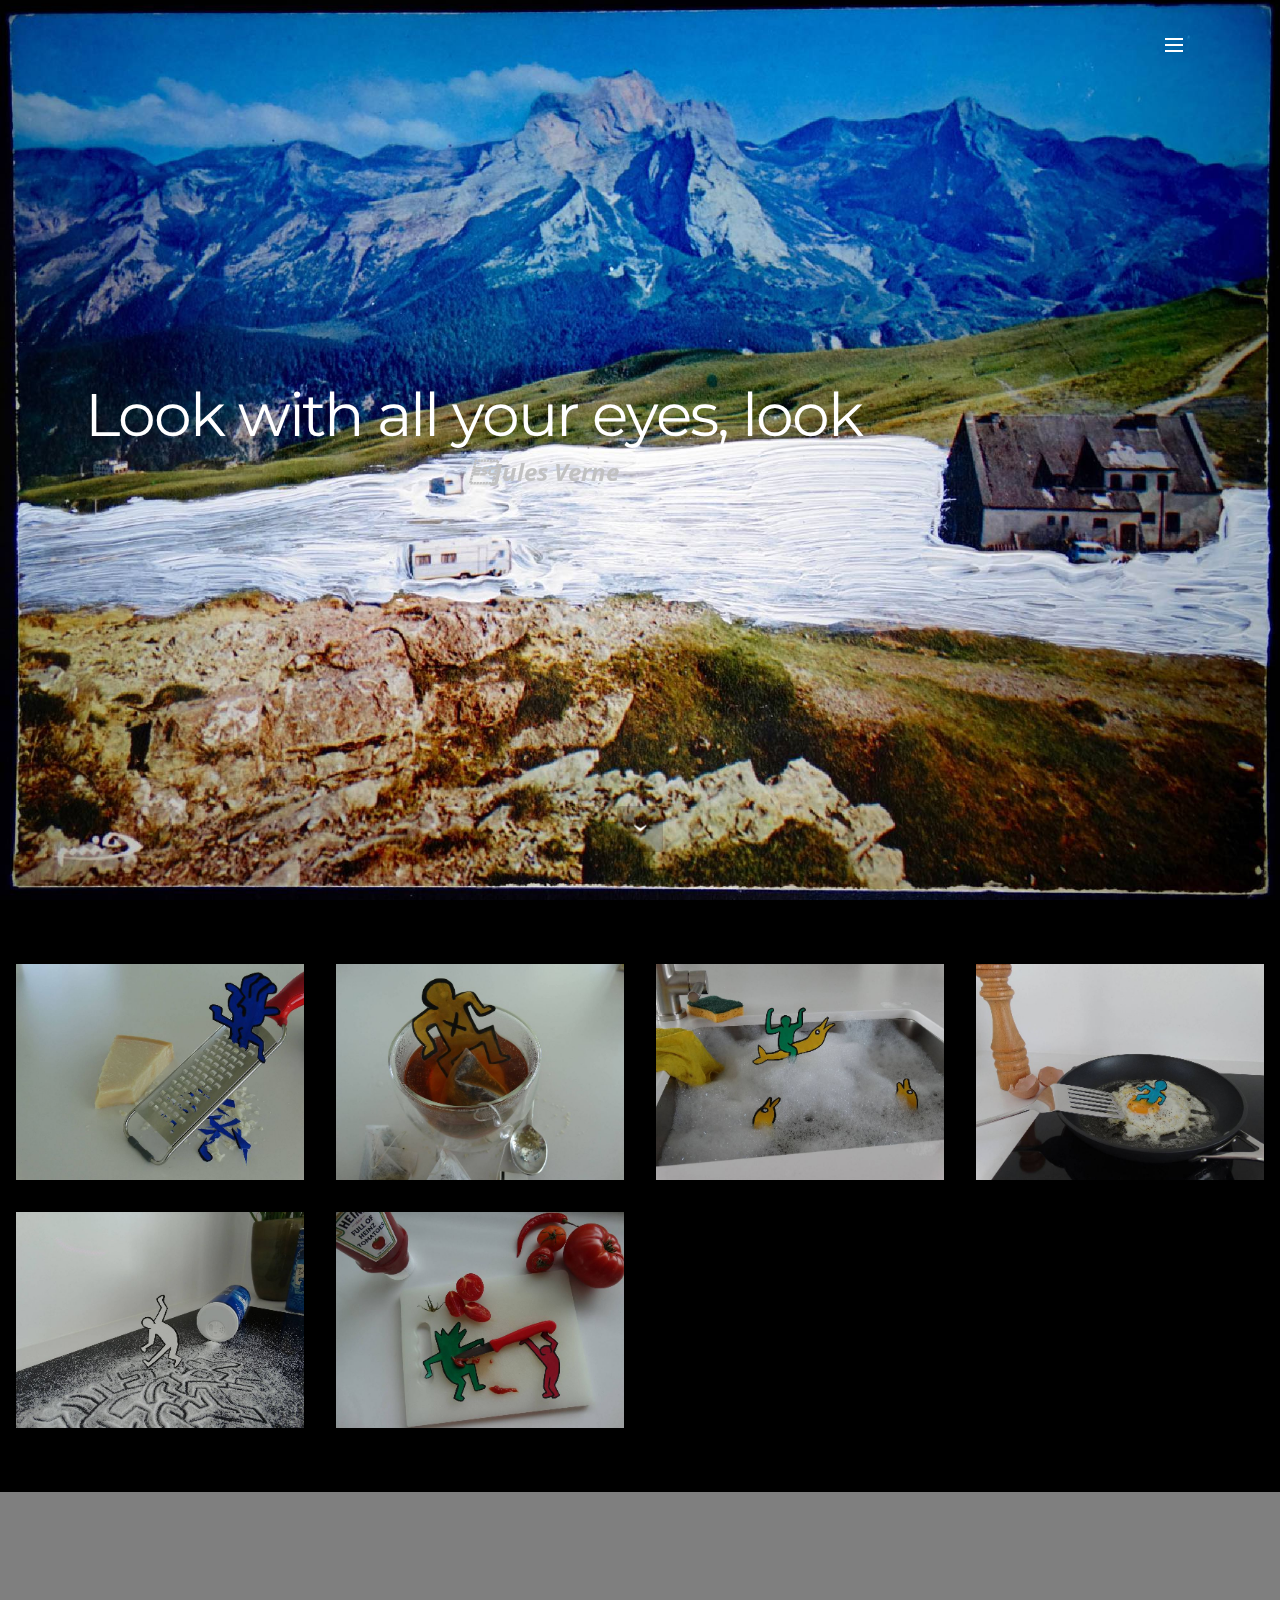
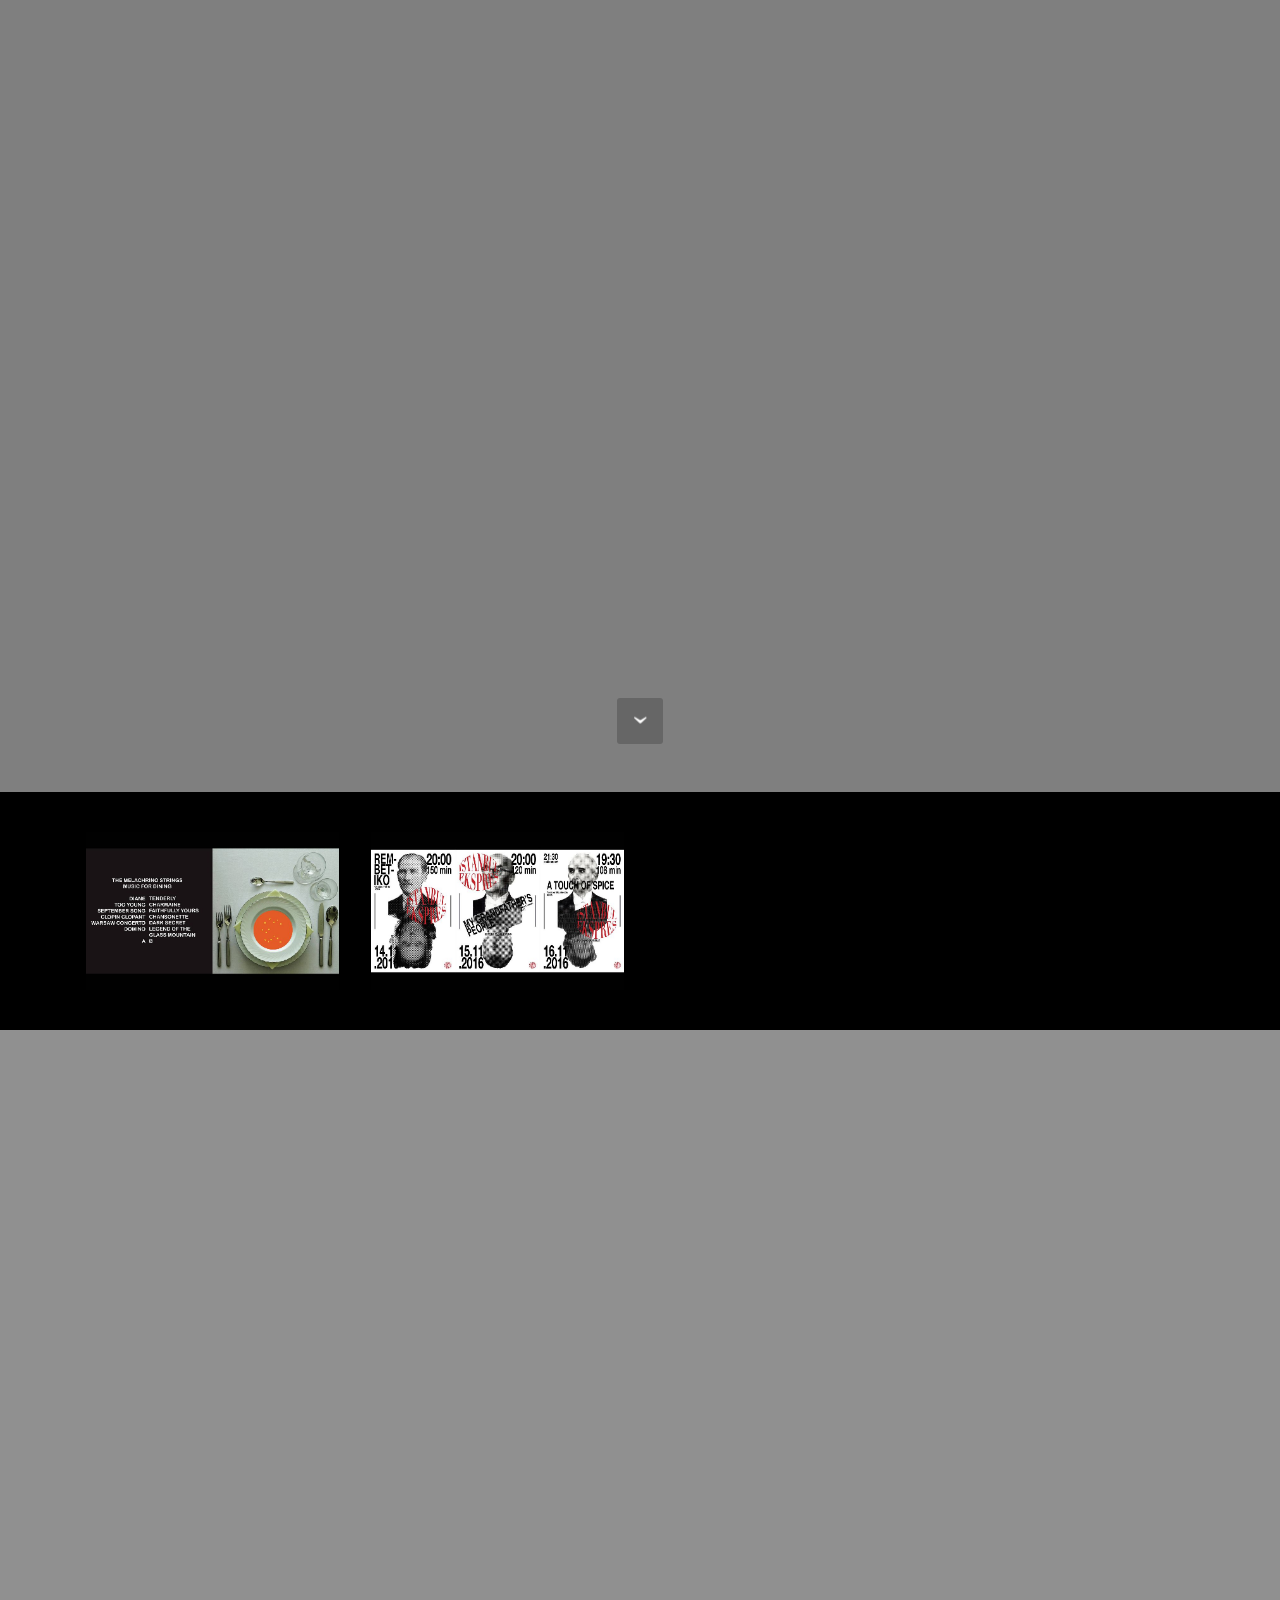
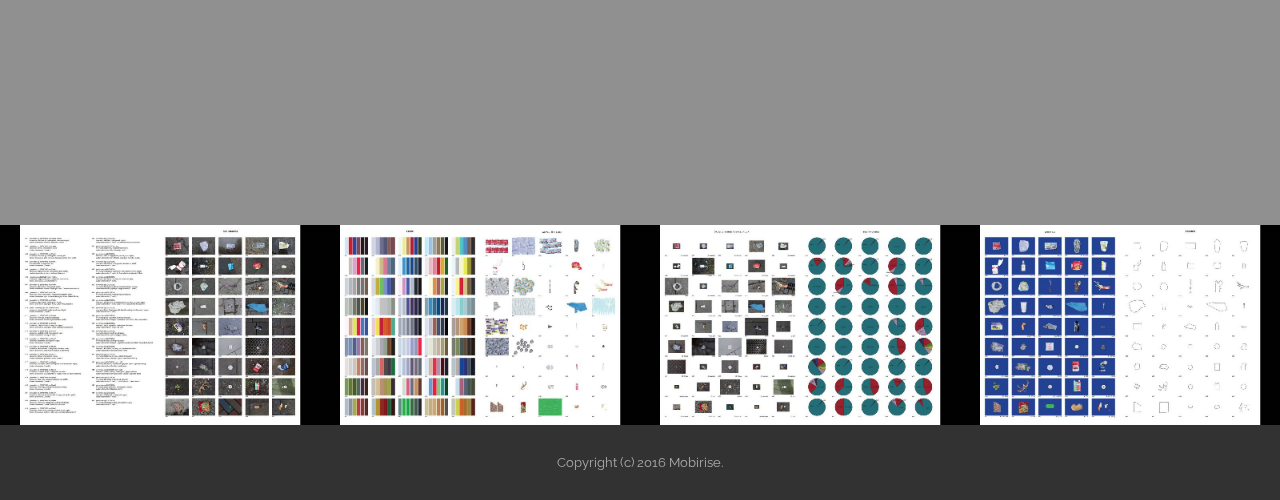
==== index.html @ 509fe12b "create github pages" ====
<!DOCTYPE html>
<html>
<head>
  <!-- Site made with Mobirise Website Builder v3.11.1, https://mobirise.com -->
  <meta charset="UTF-8">
  <meta http-equiv="X-UA-Compatible" content="IE=edge">
  <meta name="generator" content="Mobirise v3.11.1, mobirise.com">
  <meta name="viewport" content="width=device-width, initial-scale=1">
  <link rel="shortcut icon" href="assets/images/logo.png" type="image/x-icon">
  <meta name="description" content="Marthe Bulckaen; portfolio; werk ">
  
  <link rel="stylesheet" href="https://fonts.googleapis.com/css?family=Lora:400,700,400italic,700italic&amp;subset=latin">
  <link rel="stylesheet" href="https://fonts.googleapis.com/css?family=Montserrat:400,700">
  <link rel="stylesheet" href="https://fonts.googleapis.com/css?family=Raleway:100,100i,200,200i,300,300i,400,400i,500,500i,600,600i,700,700i,800,800i,900,900i">
  <link rel="stylesheet" href="assets/bootstrap-material-design-font/css/material.css">
  <link rel="stylesheet" href="assets/et-line-font-plugin/style.css">
  <link rel="stylesheet" href="assets/tether/tether.min.css">
  <link rel="stylesheet" href="assets/bootstrap/css/bootstrap.min.css">
  <link rel="stylesheet" href="assets/dropdown/css/style.css">
  <link rel="stylesheet" href="assets/animate.css/animate.min.css">
  <link rel="stylesheet" href="assets/theme/css/style.css">
  <link rel="stylesheet" href="assets/mobirise-gallery/style.css">
  <link rel="stylesheet" href="assets/mobirise/css/mbr-additional.css" type="text/css">
  
  
  
</head>
<body>
<section id="menu-0">

    <nav class="navbar navbar-dropdown bg-color transparent navbar-fixed-top">
        <div class="container">

            <div class="mbr-table">
                
                <div class="mbr-table-cell">

                    <button class="navbar-toggler pull-xs-right" type="button" data-toggle="collapse" data-target="#exCollapsingNavbar">
                        <div class="hamburger-icon"></div>
                    </button>

                    <ul class="nav-dropdown collapse pull-xs-right nav navbar-nav navbar-toggleable-xl" id="exCollapsingNavbar"><li class="nav-item"><a class="nav-link link" href="copyright.html" target="_blank">COPYRIGHT</a></li></ul>
                    <button hidden="" class="navbar-toggler navbar-close" type="button" data-toggle="collapse" data-target="#exCollapsingNavbar">
                        <div class="close-icon"></div>
                    </button>

                </div>
            </div>

        </div>
    </nav>

</section>

<section class="engine"><a rel="external" href="https://mobirise.com">Mobirise</a></section><section class="mbr-section mbr-section-hero mbr-section-full mbr-parallax-background mbr-section-with-arrow" id="header1-1" style="background-image: url(assets/images/gecomprimeerd-postkaartje-2000x1425.jpg);">

    

    <div class="mbr-table-cell">

        <div class="container">
            <div class="row">
                <div class="mbr-section col-md-10">

                    <h1 class="mbr-section-title display-1"><span style="font-weight: normal;">Look with all your eyes, look</span></h1>
                    <p class="mbr-section-lead lead"><strong>Jules Verne</strong></p>
                    
                </div>
            </div>
        </div>
    </div>

    <div class="mbr-arrow mbr-arrow-floating" aria-hidden="true"><a href="#footer1-2"><i class="mbr-arrow-icon"></i></a></div>

</section>

<section class="mbr-gallery mbr-section mbr-section-nopadding mbr-slider-carousel" id="gallery3-0" data-filter="false" style="background-color: rgb(0, 0, 0); padding-top: 3rem; padding-bottom: 3rem;">
    <!-- Filter -->
    

    <!-- Gallery -->
    <div class="mbr-gallery-row">
        <div class=" mbr-gallery-layout-default">
            <div>
                <div>
                    <div class="mbr-gallery-item mbr-gallery-item__mobirise3 mbr-gallery-item--p1" data-tags="Awesome" data-video-url="false">
                        <div href="#lb-gallery3-0" data-slide-to="0" data-toggle="modal">
                            
                            

                            <img alt="" src="assets/images/gecomprimeerd-schaaf-2000x1500-800x600.jpg">
                            
                            <span class="icon-focus"></span>
                            
                        </div>
                    </div><div class="mbr-gallery-item mbr-gallery-item__mobirise3 mbr-gallery-item--p1" data-tags="Awesome" data-video-url="false">
                        <div href="#lb-gallery3-0" data-slide-to="1" data-toggle="modal">
                            
                            

                            <img alt="" src="assets/images/gecomprimeerd-glas-2000x1500-800x600.jpg">
                            
                            <span class="icon-focus"></span>
                            
                        </div>
                    </div><div class="mbr-gallery-item mbr-gallery-item__mobirise3 mbr-gallery-item--p1" data-tags="Awesome" data-video-url="false">
                        <div href="#lb-gallery3-0" data-slide-to="2" data-toggle="modal">
                            
                            

                            <img alt="" src="assets/images/gecomprimeerd-dolfijntjes-2000x1500-800x600.jpg">
                            
                            <span class="icon-focus"></span>
                            
                        </div>
                    </div><div class="mbr-gallery-item mbr-gallery-item__mobirise3 mbr-gallery-item--p1" data-tags="Awesome" data-video-url="false">
                        <div href="#lb-gallery3-0" data-slide-to="3" data-toggle="modal">
                            
                            

                            <img alt="" src="assets/images/ei-gecomprimeerd-2000x1500-800x600.jpg">
                            
                            <span class="icon-focus"></span>
                            
                        </div>
                    </div><div class="mbr-gallery-item mbr-gallery-item__mobirise3 mbr-gallery-item--p1" data-tags="Awesome" data-video-url="false">
                        <div href="#lb-gallery3-0" data-slide-to="4" data-toggle="modal">
                            
                            

                            <img alt="" src="assets/images/gecomprimeerd-zout-2000x1500-800x600.jpg">
                            
                            <span class="icon-focus"></span>
                            
                        </div>
                    </div><div class="mbr-gallery-item mbr-gallery-item__mobirise3 mbr-gallery-item--p1" data-tags="Awesome" data-video-url="false">
                        <div href="#lb-gallery3-0" data-slide-to="5" data-toggle="modal">
                            
                            

                            <img alt="" src="assets/images/gecomprimeerd-ketchup-2000x1500-800x600.jpg">
                            
                            <span class="icon-focus"></span>
                            
                        </div>
                    </div>
                </div>
            </div>
            <div class="clearfix"></div>
        </div>
    </div>

    <!-- Lightbox -->
    <div data-app-prevent-settings="" class="mbr-slider modal fade carousel slide" tabindex="-1" data-keyboard="true" data-interval="false" id="lb-gallery3-0">
        <div class="modal-dialog">
            <div class="modal-content">
                <div class="modal-body">
                    <ol class="carousel-indicators">
                        <li data-app-prevent-settings="" data-target="#lb-gallery3-0" data-slide-to="0"></li><li data-app-prevent-settings="" data-target="#lb-gallery3-0" data-slide-to="1"></li><li data-app-prevent-settings="" data-target="#lb-gallery3-0" data-slide-to="2"></li><li data-app-prevent-settings="" data-target="#lb-gallery3-0" class=" active" data-slide-to="3"></li><li data-app-prevent-settings="" data-target="#lb-gallery3-0" data-slide-to="4"></li><li data-app-prevent-settings="" data-target="#lb-gallery3-0" data-slide-to="5"></li>
                    </ol>
                    <div class="carousel-inner">
                        <div class="carousel-item">
                            <img alt="" src="assets/images/gecomprimeerd-schaaf-2000x1500.jpg">
                        </div><div class="carousel-item">
                            <img alt="" src="assets/images/gecomprimeerd-glas-2000x1500.jpg">
                        </div><div class="carousel-item">
                            <img alt="" src="assets/images/gecomprimeerd-dolfijntjes-2000x1500.jpg">
                        </div><div class="carousel-item active">
                            <img alt="" src="assets/images/ei-gecomprimeerd-2000x1500.jpg">
                        </div><div class="carousel-item">
                            <img alt="" src="assets/images/gecomprimeerd-zout-2000x1500.jpg">
                        </div><div class="carousel-item">
                            <img alt="" src="assets/images/gecomprimeerd-ketchup-2000x1500.jpg">
                        </div>
                    </div>
                    <a class="left carousel-control" role="button" data-slide="prev" href="#lb-gallery3-0">
                        <span class="icon-prev" aria-hidden="true"></span>
                        <span class="sr-only">Previous</span>
                    </a>
                    <a class="right carousel-control" role="button" data-slide="next" href="#lb-gallery3-0">
                        <span class="icon-next" aria-hidden="true"></span>
                        <span class="sr-only">Next</span>
                    </a>

                    <a class="close" href="#" role="button" data-dismiss="modal">
                        <span aria-hidden="true">×</span>
                        <span class="sr-only">Close</span>
                    </a>
                </div>
            </div>
        </div>
    </div>
</section>

<section class="mbr-section mbr-section-hero mbr-section-full mbr-section-with-arrow" id="header4-1" data-bg-video="https://www.youtube.com/embed/I7VUxrO8xKo?rel=0&amp;amp;showinfo=0&amp;autoplay=0&amp;loop=0">

    <div class="mbr-overlay" style="opacity: 0.5; background-color: rgb(0, 0, 0);"></div>

    <div class="mbr-table-cell">

        <div class="container">
            <div class="row">
                <div class="mbr-section col-md-10 col-md-offset-2 text-xs-right">

                    
                    
                    
                </div>
            </div>
        </div>
    </div>

    <div class="mbr-arrow mbr-arrow-floating" aria-hidden="true"><a href="#gallery3-c"><i class="mbr-arrow-icon"></i></a></div>

</section>

<section class="mbr-gallery mbr-section mbr-section-nopadding mbr-slider-carousel" id="gallery3-c" data-filter="false" style="background-color: rgb(0, 0, 0); padding-top: 1.5rem; padding-bottom: 1.5rem;">
    <!-- Filter -->
    

    <!-- Gallery -->
    <div class="mbr-gallery-row container">
        <div class=" mbr-gallery-layout-default">
            <div>
                <div>
                    <div class="mbr-gallery-item mbr-gallery-item__mobirise3 mbr-gallery-item--p1" data-tags="Awesome" data-video-url="false">
                        <div href="#lb-gallery3-c" data-slide-to="0" data-toggle="modal">
                            
                            

                            <img alt="" src="assets/images/gecomprimeerd-platenhoes-2000x1250-800x500.jpg">
                            
                            <span class="icon-focus"></span>
                            
                        </div>
                    </div><div class="mbr-gallery-item mbr-gallery-item__mobirise3 mbr-gallery-item--p1" data-tags="Responsive" data-video-url="false">
                        <div href="#lb-gallery3-c" data-slide-to="1" data-toggle="modal">
                            
                            

                            <img alt="" src="assets/images/gecomprimeerd-filmposters-2000x1250-800x500.jpg">
                            
                            <span class="icon-focus"></span>
                            
                        </div>
                    </div>
                </div>
            </div>
            <div class="clearfix"></div>
        </div>
    </div>

    <!-- Lightbox -->
    <div data-app-prevent-settings="" class="mbr-slider modal fade carousel slide" tabindex="-1" data-keyboard="true" data-interval="false" id="lb-gallery3-c">
        <div class="modal-dialog">
            <div class="modal-content">
                <div class="modal-body">
                    <ol class="carousel-indicators">
                        <li data-app-prevent-settings="" data-target="#lb-gallery3-c" data-slide-to="0"></li><li data-app-prevent-settings="" data-target="#lb-gallery3-c" class=" active" data-slide-to="1"></li>
                    </ol>
                    <div class="carousel-inner">
                        <div class="carousel-item">
                            <img alt="" src="assets/images/gecomprimeerd-platenhoes-2000x1250.jpg">
                        </div><div class="carousel-item active">
                            <img alt="" src="assets/images/gecomprimeerd-filmposters-2000x1250.jpg">
                        </div>
                    </div>
                    <a class="left carousel-control" role="button" data-slide="prev" href="#lb-gallery3-c">
                        <span class="icon-prev" aria-hidden="true"></span>
                        <span class="sr-only">Previous</span>
                    </a>
                    <a class="right carousel-control" role="button" data-slide="next" href="#lb-gallery3-c">
                        <span class="icon-next" aria-hidden="true"></span>
                        <span class="sr-only">Next</span>
                    </a>

                    <a class="close" href="#" role="button" data-dismiss="modal">
                        <span aria-hidden="true">×</span>
                        <span class="sr-only">Close</span>
                    </a>
                </div>
            </div>
        </div>
    </div>
</section>

<section class="mbr-section mbr-parallax-background" id="testimonials3-2" style="background-image: url(assets/images/gecomprimeerd-canyon-2000x1500.jpg); padding-top: 120px; padding-bottom: 120px;">

    <div class="mbr-overlay" style="opacity: 0.5; background-color: rgb(34, 34, 34);">
    </div>

        <div class="mbr-section mbr-section__container mbr-section__container--middle">
            <div class="container">
                <div class="row">
                    <div class="col-xs-12 text-xs-center">
                        <h3 class="mbr-section-title display-2">TO SEE WITH YOUR EYES</h3>
                        
                    </div>
                </div>
            </div>
        </div>


    <div class="mbr-testimonials mbr-section mbr-section-nopadding">
        <div class="container">
            <div class="row">

                <div class="col-xs-12">

                    <div class="mbr-testimonial card">
                        <div class="card-block"><p>I must see new things and investigate them. I want to taste dark water and see crackling trees and wild winds.
</p><p>—Egon Shiele—</p><p>


Om m’n visie op mijn werk te kunnen verwoorden heb ik deze uitspraak van Egon Schiele gebruikt. Vooral dan de eerste zin verteld hoe ik mijn inspiratie vind. 
Het is interessant nieuwe dingen te ontdekken en deze te gebruiken in je werk, als het ware te ‘stelen met je ogen’. Ik hou van dingen die niet schreeuwen om aandacht maar precies datgene weergeven wat nodig is om ze te verstaan. 
In mijn opleiding tot grafisch ontwerp werken we vooral aan de hand van opdrachten. Toch is het een vanzelfsprekendheid om deze opdracht naar je eigen hand te gaan zetten en er een stukje van jezelf in te steken, maar enkel wat je weet is niet genoeg, daarom is blijven zoeken en ‘onderzoeken’ een must.
</p></div>
                        <div class="mbr-author card-footer">
                            
                            <div class="mbr-author-name">Marthe B.</div>
                            
                        </div>
                    </div>
                </div>

            </div>

        </div>

    </div>

</section>

<section class="mbr-gallery mbr-section mbr-section-nopadding mbr-slider-carousel" id="gallery1-4" data-filter="false" style="background-color: rgb(255, 255, 255); padding-top: 0rem; padding-bottom: 0rem;">
    <!-- Filter -->
    

    <!-- Gallery -->
    <div class="mbr-gallery-row">
        <div class=" mbr-gallery-layout-default">
            <div>
                <div>
                    <div class="mbr-gallery-item mbr-gallery-item__mobirise3 mbr-gallery-item--p0" data-tags="Awesome" data-video-url="false">
                        <div href="#lb-gallery1-4" data-slide-to="0" data-toggle="modal">
                            
                            

                            <img alt="" src="assets/images/gecomprimeerd-bildhamburg-2000x1250-800x500.jpg">
                            
                            <span class="icon-focus"></span>
                            
                        </div>
                    </div><div class="mbr-gallery-item mbr-gallery-item__mobirise3 mbr-gallery-item--p0" data-tags="Responsive" data-video-url="false">
                        <div href="#lb-gallery1-4" data-slide-to="1" data-toggle="modal">
                            
                            

                            <img alt="" src="assets/images/gecomprimeerd-wievielfarbe-2000x1250-800x500.jpg">
                            
                            <span class="icon-focus"></span>
                            
                        </div>
                    </div><div class="mbr-gallery-item mbr-gallery-item__mobirise3 mbr-gallery-item--p0" data-tags="Creative" data-video-url="false">
                        <div href="#lb-gallery1-4" data-slide-to="2" data-toggle="modal">
                            
                            

                            <img alt="" src="assets/images/gecomprimeerd-bestandteilefussabdruck-2000x1250-800x500.jpg">
                            
                            <span class="icon-focus"></span>
                            
                        </div>
                    </div><div class="mbr-gallery-item mbr-gallery-item__mobirise3 mbr-gallery-item--p0" data-tags="Animated" data-video-url="false">
                        <div href="#lb-gallery1-4" data-slide-to="3" data-toggle="modal">
                            
                            

                            <img alt="" src="assets/images/gecomprimeerd-formenkaufpreis-2000x1250-800x500.jpg">
                            
                            <span class="icon-focus"></span>
                            
                        </div>
                    </div>
                </div>
            </div>
            <div class="clearfix"></div>
        </div>
    </div>

    <!-- Lightbox -->
    <div data-app-prevent-settings="" class="mbr-slider modal fade carousel slide" tabindex="-1" data-keyboard="true" data-interval="false" id="lb-gallery1-4">
        <div class="modal-dialog">
            <div class="modal-content">
                <div class="modal-body">
                    <ol class="carousel-indicators">
                        <li data-app-prevent-settings="" data-target="#lb-gallery1-4" class=" active" data-slide-to="0"></li><li data-app-prevent-settings="" data-target="#lb-gallery1-4" data-slide-to="1"></li><li data-app-prevent-settings="" data-target="#lb-gallery1-4" data-slide-to="2"></li><li data-app-prevent-settings="" data-target="#lb-gallery1-4" data-slide-to="3"></li>
                    </ol>
                    <div class="carousel-inner">
                        <div class="carousel-item active">
                            <img alt="" src="assets/images/gecomprimeerd-bildhamburg-2000x1250.jpg">
                        </div><div class="carousel-item">
                            <img alt="" src="assets/images/gecomprimeerd-wievielfarbe-2000x1250.jpg">
                        </div><div class="carousel-item">
                            <img alt="" src="assets/images/gecomprimeerd-bestandteilefussabdruck-2000x1250.jpg">
                        </div><div class="carousel-item">
                            <img alt="" src="assets/images/gecomprimeerd-formenkaufpreis-2000x1250.jpg">
                        </div>
                    </div>
                    <a class="left carousel-control" role="button" data-slide="prev" href="#lb-gallery1-4">
                        <span class="icon-prev" aria-hidden="true"></span>
                        <span class="sr-only">Previous</span>
                    </a>
                    <a class="right carousel-control" role="button" data-slide="next" href="#lb-gallery1-4">
                        <span class="icon-next" aria-hidden="true"></span>
                        <span class="sr-only">Next</span>
                    </a>

                    <a class="close" href="#" role="button" data-dismiss="modal">
                        <span aria-hidden="true">×</span>
                        <span class="sr-only">Close</span>
                    </a>
                </div>
            </div>
        </div>
    </div>
</section>

<footer class="mbr-small-footer mbr-section mbr-section-nopadding" id="footer1-2" style="background-color: rgb(50, 50, 50); padding-top: 1.75rem; padding-bottom: 1.75rem;">
    
    <div class="container">
        <p class="text-xs-center">Copyright (c) 2016 Mobirise.</p>
    </div>
</footer>


  <script src="assets/web/assets/jquery/jquery.min.js"></script>
  <script src="assets/tether/tether.min.js"></script>
  <script src="assets/bootstrap/js/bootstrap.min.js"></script>
  <script src="assets/smooth-scroll/SmoothScroll.js"></script>
  <script src="assets/dropdown/js/script.min.js"></script>
  <script src="assets/touchSwipe/jquery.touchSwipe.min.js"></script>
  <script src="assets/viewportChecker/jquery.viewportchecker.js"></script>
  <script src="assets/jarallax/jarallax.js"></script>
  <script src="assets/masonry/masonry.pkgd.min.js"></script>
  <script src="assets/imagesloaded/imagesloaded.pkgd.min.js"></script>
  <script src="assets/bootstrap-carousel-swipe/bootstrap-carousel-swipe.js"></script>
  <script src="assets/jquery-mb-ytplayer/jquery.mb.YTPlayer.min.js"></script>
  <script src="assets/theme/js/script.js"></script>
  <script src="assets/mobirise-gallery/player.min.js"></script>
  <script src="assets/mobirise-gallery/script.js"></script>
  
  
  <input name="animation" type="hidden">
  </body>
</html>
---- assets/bootstrap-material-design-font/css/material.css ----
@font-face {
  font-family: 'Material-Design-Icons';
  src: url('../fonts/Material-Design-Icons.eot?3ocs8m');
  src: url('../fonts/Material-Design-Icons.eot?#iefix3ocs8m') format('embedded-opentype'), url('../fonts/Material-Design-Icons.woff?3ocs8m') format('woff'), url('../fonts/Material-Design-Icons.ttf?3ocs8m') format('truetype'), url('../fonts/Material-Design-Icons.svg?3ocs8m#Material-Design-Icons') format('svg');
  font-weight: normal;
  font-style: normal;
}
[class^="mdi-"],
[class*="mdi-"] {
  speak: none;
  display: inline-block;
  font-style: normal;
  font-variant:normal;
  font-weight:normal;
  /*font-size:24px;*/
  line-height:1;
  font-family:'Material-Design-Icons' !important;
  text-rendering: auto;
  
  -webkit-font-smoothing: antialiased;
  -moz-osx-font-smoothing: grayscale;
  -webkit-transform: translate(0, 0);
      -ms-transform: translate(0, 0);
          transform: translate(0, 0);
}
[class^="mdi-"]:before,
[class*="mdi-"]:before {
  display: inline-block;
  speak: none;
  text-decoration: inherit;
}
[class^="mdi-"].pull-left,
[class*="mdi-"].pull-left {
  margin-right: .3em;
}
[class^="mdi-"].pull-right,
[class*="mdi-"].pull-right {
  margin-left: .3em;
}
[class^="mdi-"].mdi-lg:before,
[class*="mdi-"].mdi-lg:before,
[class^="mdi-"].mdi-lg:after,
[class*="mdi-"].mdi-lg:after {
  font-size: 1.33333333em;
  line-height: 0.75em;
  vertical-align: -15%;
}
[class^="mdi-"].mdi-2x:before,
[class*="mdi-"].mdi-2x:before,
[class^="mdi-"].mdi-2x:after,
[class*="mdi-"].mdi-2x:after {
  font-size: 2em;
}
[class^="mdi-"].mdi-3x:before,
[class*="mdi-"].mdi-3x:before,
[class^="mdi-"].mdi-3x:after,
[class*="mdi-"].mdi-3x:after {
  font-size: 3em;
}
[class^="mdi-"].mdi-4x:before,
[class*="mdi-"].mdi-4x:before,
[class^="mdi-"].mdi-4x:after,
[class*="mdi-"].mdi-4x:after {
  font-size: 4em;
}
[class^="mdi-"].mdi-5x:before,
[class*="mdi-"].mdi-5x:before,
[class^="mdi-"].mdi-5x:after,
[class*="mdi-"].mdi-5x:after {
  font-size: 5em;
}
[class^="mdi-device-signal-cellular-"]:after,
[class^="mdi-device-battery-"]:after,
[class^="mdi-device-battery-charging-"]:after,
[class^="mdi-device-signal-cellular-connected-no-internet-"]:after,
[class^="mdi-device-signal-wifi-"]:after,
[class^="mdi-device-signal-wifi-statusbar-not-connected"]:after,
.mdi-device-network-wifi:after {
  opacity: .3;
  position: absolute;
  left: 0;
  top: 0;
  z-index: 1;
  display: inline-block;
  speak: none;
  text-decoration: inherit;
}
[class^="mdi-device-signal-cellular-"]:after {
  content: "\e758";
}
[class^="mdi-device-battery-"]:after {
  content: "\e735";
}
[class^="mdi-device-battery-charging-"]:after {
  content: "\e733";
}
[class^="mdi-device-signal-cellular-connected-no-internet-"]:after {
  content: "\e75d";
}
[class^="mdi-device-signal-wifi-"]:after,
.mdi-device-network-wifi:after {
  content: "\e765";
}
[class^="mdi-device-signal-wifi-statusbasr-not-connected"]:after {
  content: "\e8f7";
}
.mdi-device-signal-cellular-off:after,
.mdi-device-signal-cellular-null:after,
.mdi-device-signal-cellular-no-sim:after,
.mdi-device-signal-wifi-off:after,
.mdi-device-signal-wifi-4-bar:after,
.mdi-device-signal-cellular-4-bar:after,
.mdi-device-battery-alert:after,
.mdi-device-signal-cellular-connected-no-internet-4-bar:after,
.mdi-device-battery-std:after,
.mdi-device-battery-full .mdi-device-battery-unknown:after {
  content: "";
}
.mdi-fw {
  width: 1.28571429em;
  text-align: center;
}
.mdi-ul {
  padding-left: 0;
  margin-left: 2.14285714em;
  list-style-type: none;
}
.mdi-ul > li {
  position: relative;
}
.mdi-li {
  position: absolute;
  left: -2.14285714em;
  width: 2.14285714em;
  top: 0.14285714em;
  text-align: center;
}
.mdi-li.mdi-lg {
  left: -1.85714286em;
}
.mdi-border {
  padding: .2em .25em .15em;
  border: solid 0.08em #eeeeee;
  border-radius: .1em;
}
.mdi-spin {
  -webkit-animation: mdi-spin 2s infinite linear;
  animation: mdi-spin 2s infinite linear;
  -webkit-transform-origin: 50% 50%;
  -ms-transform-origin: 50% 50%;
      transform-origin: 50% 50%;
}
.mdi-pulse {
  -webkit-animation: mdi-spin 1s steps(8) infinite;
  animation: mdi-spin 1s steps(8) infinite;
  -webkit-transform-origin: 50% 50%;
  -ms-transform-origin: 50% 50%;
      transform-origin: 50% 50%;
}
@-webkit-keyframes mdi-spin {
  0% {
    -webkit-transform: rotate(0deg);
    transform: rotate(0deg);
  }
  100% {
    -webkit-transform: rotate(359deg);
    transform: rotate(359deg);
  }
}
@keyframes mdi-spin {
  0% {
    -webkit-transform: rotate(0deg);
    transform: rotate(0deg);
  }
  100% {
    -webkit-transform: rotate(359deg);
    transform: rotate(359deg);
  }
}
.mdi-rotate-90 {
  filter: progid:DXImageTransform.Microsoft.BasicImage(rotation=1);
  -webkit-transform: rotate(90deg);
  -ms-transform: rotate(90deg);
  transform: rotate(90deg);
}
.mdi-rotate-180 {
  filter: progid:DXImageTransform.Microsoft.BasicImage(rotation=2);
  -webkit-transform: rotate(180deg);
  -ms-transform: rotate(180deg);
  transform: rotate(180deg);
}
.mdi-rotate-270 {
  filter: progid:DXImageTransform.Microsoft.BasicImage(rotation=3);
  -webkit-transform: rotate(270deg);
  -ms-transform: rotate(270deg);
  transform: rotate(270deg);
}
.mdi-flip-horizontal {
  filter: progid:DXImageTransform.Microsoft.BasicImage(rotation=0, mirror=1);
  -webkit-transform: scale(-1, 1);
  -ms-transform: scale(-1, 1);
  transform: scale(-1, 1);
}
.mdi-flip-vertical {
  filter: progid:DXImageTransform.Microsoft.BasicImage(rotation=2, mirror=1);
  -webkit-transform: scale(1, -1);
  -ms-transform: scale(1, -1);
  transform: scale(1, -1);
}
:root .mdi-rotate-90,
:root .mdi-rotate-180,
:root .mdi-rotate-270,
:root .mdi-flip-horizontal,
:root .mdi-flip-vertical {
  -webkit-filter: none;
          filter: none;
}
.mdi-stack {
  position: relative;
  display: inline-block;
  width: 2em;
  height: 2em;
  line-height: 2em;
  vertical-align: middle;
}
.mdi-stack-1x,
.mdi-stack-2x {
  position: absolute;
  left: 0;
  width: 100%;
  text-align: center;
}
.mdi-stack-1x {
  line-height: inherit;
}
.mdi-stack-2x {
  font-size: 2em;
}
.mdi-inverse {
  color: #ffffff;
}
/* Start Icons */
.mdi-action-3d-rotation:before {
  content: "\e600";
}
.mdi-action-accessibility:before {
  content: "\e601";
}
.mdi-action-account-balance-wallet:before {
  content: "\e602";
}
.mdi-action-account-balance:before {
  content: "\e603";
}
.mdi-action-account-box:before {
  content: "\e604";
}
.mdi-action-account-child:before {
  content: "\e605";
}
.mdi-action-account-circle:before {
  content: "\e606";
}
.mdi-action-add-shopping-cart:before {
  content: "\e607";
}
.mdi-action-alarm-add:before {
  content: "\e608";
}
.mdi-action-alarm-off:before {
  content: "\e609";
}
.mdi-action-alarm-on:before {
  content: "\e60a";
}
.mdi-action-alarm:before {
  content: "\e60b";
}
.mdi-action-android:before {
  content: "\e60c";
}
.mdi-action-announcement:before {
  content: "\e60d";
}
.mdi-action-aspect-ratio:before {
  content: "\e60e";
}
.mdi-action-assessment:before {
  content: "\e60f";
}
.mdi-action-assignment-ind:before {
  content: "\e610";
}
.mdi-action-assignment-late:before {
  content: "\e611";
}
.mdi-action-assignment-return:before {
  content: "\e612";
}
.mdi-action-assignment-returned:before {
  content: "\e613";
}
.mdi-action-assignment-turned-in:before {
  content: "\e614";
}
.mdi-action-assignment:before {
  content: "\e615";
}
.mdi-action-autorenew:before {
  content: "\e616";
}
.mdi-action-backup:before {
  content: "\e617";
}
.mdi-action-book:before {
  content: "\e618";
}
.mdi-action-bookmark-outline:before {
  content: "\e619";
}
.mdi-action-bookmark:before {
  content: "\e61a";
}
.mdi-action-bug-report:before {
  content: "\e61b";
}
.mdi-action-cached:before {
  content: "\e61c";
}
.mdi-action-check-circle:before {
  content: "\e61d";
}
.mdi-action-class:before {
  content: "\e61e";
}
.mdi-action-credit-card:before {
  content: "\e61f";
}
.mdi-action-dashboard:before {
  content: "\e620";
}
.mdi-action-delete:before {
  content: "\e621";
}
.mdi-action-description:before {
  content: "\e622";
}
.mdi-action-dns:before {
  content: "\e623";
}
.mdi-action-done-all:before {
  content: "\e624";
}
.mdi-action-done:before {
  content: "\e625";
}
.mdi-action-event:before {
  content: "\e626";
}
.mdi-action-exit-to-app:before {
  content: "\e627";
}
.mdi-action-explore:before {
  content: "\e628";
}
.mdi-action-extension:before {
  content: "\e629";
}
.mdi-action-face-unlock:before {
  content: "\e62a";
}
.mdi-action-favorite-outline:before {
  content: "\e62b";
}
.mdi-action-favorite:before {
  content: "\e62c";
}
.mdi-action-find-in-page:before {
  content: "\e62d";
}
.mdi-action-find-replace:before {
  content: "\e62e";
}
.mdi-action-flip-to-back:before {
  content: "\e62f";
}
.mdi-action-flip-to-front:before {
  content: "\e630";
}
.mdi-action-get-app:before {
  content: "\e631";
}
.mdi-action-grade:before {
  content: "\e632";
}
.mdi-action-group-work:before {
  content: "\e633";
}
.mdi-action-help:before {
  content: "\e634";
}
.mdi-action-highlight-remove:before {
  content: "\e635";
}
.mdi-action-history:before {
  content: "\e636";
}
.mdi-action-home:before {
  content: "\e637";
}
.mdi-action-https:before {
  content: "\e638";
}
.mdi-action-info-outline:before {
  content: "\e639";
}
.mdi-action-info:before {
  content: "\e63a";
}
.mdi-action-input:before {
  content: "\e63b";
}
.mdi-action-invert-colors:before {
  content: "\e63c";
}
.mdi-action-label-outline:before {
  content: "\e63d";
}
.mdi-action-label:before {
  content: "\e63e";
}
.mdi-action-language:before {
  content: "\e63f";
}
.mdi-action-launch:before {
  content: "\e640";
}
.mdi-action-list:before {
  content: "\e641";
}
.mdi-action-lock-open:before {
  content: "\e642";
}
.mdi-action-lock-outline:before {
  content: "\e643";
}
.mdi-action-lock:before {
  content: "\e644";
}
.mdi-action-loyalty:before {
  content: "\e645";
}
.mdi-action-markunread-mailbox:before {
  content: "\e646";
}
.mdi-action-note-add:before {
  content: "\e647";
}
.mdi-action-open-in-browser:before {
  content: "\e648";
}
.mdi-action-open-in-new:before {
  content: "\e649";
}
.mdi-action-open-with:before {
  content: "\e64a";
}
.mdi-action-pageview:before {
  content: "\e64b";
}
.mdi-action-payment:before {
  content: "\e64c";
}
.mdi-action-perm-camera-mic:before {
  content: "\e64d";
}
.mdi-action-perm-contact-cal:before {
  content: "\e64e";
}
.mdi-action-perm-data-setting:before {
  content: "\e64f";
}
.mdi-action-perm-device-info:before {
  content: "\e650";
}
.mdi-action-perm-identity:before {
  content: "\e651";
}
.mdi-action-perm-media:before {
  content: "\e652";
}
.mdi-action-perm-phone-msg:before {
  content: "\e653";
}
.mdi-action-perm-scan-wifi:before {
  content: "\e654";
}
.mdi-action-picture-in-picture:before {
  content: "\e655";
}
.mdi-action-polymer:before {
  content: "\e656";
}
.mdi-action-print:before {
  content: "\e657";
}
.mdi-action-query-builder:before {
  content: "\e658";
}
.mdi-action-question-answer:before {
  content: "\e659";
}
.mdi-action-receipt:before {
  content: "\e65a";
}
.mdi-action-redeem:before {
  content: "\e65b";
}
.mdi-action-reorder:before {
  content: "\e65c";
}
.mdi-action-report-problem:before {
  content: "\e65d";
}
.mdi-action-restore:before {
  content: "\e65e";
}
.mdi-action-room:before {
  content: "\e65f";
}
.mdi-action-schedule:before {
  content: "\e660";
}
.mdi-action-search:before {
  content: "\e661";
}
.mdi-action-settings-applications:before {
  content: "\e662";
}
.mdi-action-settings-backup-restore:before {
  content: "\e663";
}
.mdi-action-settings-bluetooth:before {
  content: "\e664";
}
.mdi-action-settings-cell:before {
  content: "\e665";
}
.mdi-action-settings-display:before {
  content: "\e666";
}
.mdi-action-settings-ethernet:before {
  content: "\e667";
}
.mdi-action-settings-input-antenna:before {
  content: "\e668";
}
.mdi-action-settings-input-component:before {
  content: "\e669";
}
.mdi-action-settings-input-composite:before {
  content: "\e66a";
}
.mdi-action-settings-input-hdmi:before {
  content: "\e66b";
}
.mdi-action-settings-input-svideo:before {
  content: "\e66c";
}
.mdi-action-settings-overscan:before {
  content: "\e66d";
}
.mdi-action-settings-phone:before {
  content: "\e66e";
}
.mdi-action-settings-power:before {
  content: "\e66f";
}
.mdi-action-settings-remote:before {
  content: "\e670";
}
.mdi-action-settings-voice:before {
  content: "\e671";
}
.mdi-action-settings:before {
  content: "\e672";
}
.mdi-action-shop-two:before {
  content: "\e673";
}
.mdi-action-shop:before {
  content: "\e674";
}
.mdi-action-shopping-basket:before {
  content: "\e675";
}
.mdi-action-shopping-cart:before {
  content: "\e676";
}
.mdi-action-speaker-notes:before {
  content: "\e677";
}
.mdi-action-spellcheck:before {
  content: "\e678";
}
.mdi-action-star-rate:before {
  content: "\e679";
}
.mdi-action-stars:before {
  content: "\e67a";
}
.mdi-action-store:before {
  content: "\e67b";
}
.mdi-action-subject:before {
  content: "\e67c";
}
.mdi-action-supervisor-account:before {
  content: "\e67d";
}
.mdi-action-swap-horiz:before {
  content: "\e67e";
}
.mdi-action-swap-vert-circle:before {
  content: "\e67f";
}
.mdi-action-swap-vert:before {
  content: "\e680";
}
.mdi-action-system-update-tv:before {
  content: "\e681";
}
.mdi-action-tab-unselected:before {
  content: "\e682";
}
.mdi-action-tab:before {
  content: "\e683";
}
.mdi-action-theaters:before {
  content: "\e684";
}
.mdi-action-thumb-down:before {
  content: "\e685";
}
.mdi-action-thumb-up:before {
  content: "\e686";
}
.mdi-action-thumbs-up-down:before {
  content: "\e687";
}
.mdi-action-toc:before {
  content: "\e688";
}
.mdi-action-today:before {
  content: "\e689";
}
.mdi-action-track-changes:before {
  content: "\e68a";
}
.mdi-action-translate:before {
  content: "\e68b";
}
.mdi-action-trending-down:before {
  content: "\e68c";
}
.mdi-action-trending-neutral:before {
  content: "\e68d";
}
.mdi-action-trending-up:before {
  content: "\e68e";
}
.mdi-action-turned-in-not:before {
  content: "\e68f";
}
.mdi-action-turned-in:before {
  content: "\e690";
}
.mdi-action-verified-user:before {
  content: "\e691";
}
.mdi-action-view-agenda:before {
  content: "\e692";
}
.mdi-action-view-array:before {
  content: "\e693";
}
.mdi-action-view-carousel:before {
  content: "\e694";
}
.mdi-action-view-column:before {
  content: "\e695";
}
.mdi-action-view-day:before {
  content: "\e696";
}
.mdi-action-view-headline:before {
  content: "\e697";
}
.mdi-action-view-list:before {
  content: "\e698";
}
.mdi-action-view-module:before {
  content: "\e699";
}
.mdi-action-view-quilt:before {
  content: "\e69a";
}
.mdi-action-view-stream:before {
  content: "\e69b";
}
.mdi-action-view-week:before {
  content: "\e69c";
}
.mdi-action-visibility-off:before {
  content: "\e69d";
}
.mdi-action-visibility:before {
  content: "\e69e";
}
.mdi-action-wallet-giftcard:before {
  content: "\e69f";
}
.mdi-action-wallet-membership:before {
  content: "\e6a0";
}
.mdi-action-wallet-travel:before {
  content: "\e6a1";
}
.mdi-action-work:before {
  content: "\e6a2";
}
.mdi-alert-error:before {
  content: "\e6a3";
}
.mdi-alert-warning:before {
  content: "\e6a4";
}
.mdi-av-album:before {
  content: "\e6a5";
}
.mdi-av-closed-caption:before {
  content: "\e6a6";
}
.mdi-av-equalizer:before {
  content: "\e6a7";
}
.mdi-av-explicit:before {
  content: "\e6a8";
}
.mdi-av-fast-forward:before {
  content: "\e6a9";
}
.mdi-av-fast-rewind:before {
  content: "\e6aa";
}
.mdi-av-games:before {
  content: "\e6ab";
}
.mdi-av-hearing:before {
  content: "\e6ac";
}
.mdi-av-high-quality:before {
  content: "\e6ad";
}
.mdi-av-loop:before {
  content: "\e6ae";
}
.mdi-av-mic-none:before {
  content: "\e6af";
}
.mdi-av-mic-off:before {
  content: "\e6b0";
}
.mdi-av-mic:before {
  content: "\e6b1";
}
.mdi-av-movie:before {
  content: "\e6b2";
}
.mdi-av-my-library-add:before {
  content: "\e6b3";
}
.mdi-av-my-library-books:before {
  content: "\e6b4";
}
.mdi-av-my-library-music:before {
  content: "\e6b5";
}
.mdi-av-new-releases:before {
  content: "\e6b6";
}
.mdi-av-not-interested:before {
  content: "\e6b7";
}
.mdi-av-pause-circle-fill:before {
  content: "\e6b8";
}
.mdi-av-pause-circle-outline:before {
  content: "\e6b9";
}
.mdi-av-pause:before {
  content: "\e6ba";
}
.mdi-av-play-arrow:before {
  content: "\e6bb";
}
.mdi-av-play-circle-fill:before {
  content: "\e6bc";
}
.mdi-av-play-circle-outline:before {
  content: "\e6bd";
}
.mdi-av-play-shopping-bag:before {
  content: "\e6be";
}
.mdi-av-playlist-add:before {
  content: "\e6bf";
}
.mdi-av-queue-music:before {
  content: "\e6c0";
}
.mdi-av-queue:before {
  content: "\e6c1";
}
.mdi-av-radio:before {
  content: "\e6c2";
}
.mdi-av-recent-actors:before {
  content: "\e6c3";
}
.mdi-av-repeat-one:before {
  content: "\e6c4";
}
.mdi-av-repeat:before {
  content: "\e6c5";
}
.mdi-av-replay:before {
  content: "\e6c6";
}
.mdi-av-shuffle:before {
  content: "\e6c7";
}
.mdi-av-skip-next:before {
  content: "\e6c8";
}
.mdi-av-skip-previous:before {
  content: "\e6c9";
}
.mdi-av-snooze:before {
  content: "\e6ca";
}
.mdi-av-stop:before {
  content: "\e6cb";
}
.mdi-av-subtitles:before {
  content: "\e6cc";
}
.mdi-av-surround-sound:before {
  content: "\e6cd";
}
.mdi-av-timer:before {
  content: "\e6ce";
}
.mdi-av-video-collection:before {
  content: "\e6cf";
}
.mdi-av-videocam-off:before {
  content: "\e6d0";
}
.mdi-av-videocam:before {
  content: "\e6d1";
}
.mdi-av-volume-down:before {
  content: "\e6d2";
}
.mdi-av-volume-mute:before {
  content: "\e6d3";
}
.mdi-av-volume-off:before {
  content: "\e6d4";
}
.mdi-av-volume-up:before {
  content: "\e6d5";
}
.mdi-av-web:before {
  content: "\e6d6";
}
.mdi-communication-business:before {
  content: "\e6d7";
}
.mdi-communication-call-end:before {
  content: "\e6d8";
}
.mdi-communication-call-made:before {
  content: "\e6d9";
}
.mdi-communication-call-merge:before {
  content: "\e6da";
}
.mdi-communication-call-missed:before {
  content: "\e6db";
}
.mdi-communication-call-received:before {
  content: "\e6dc";
}
.mdi-communication-call-split:before {
  content: "\e6dd";
}
.mdi-communication-call:before {
  content: "\e6de";
}
.mdi-communication-chat:before {
  content: "\e6df";
}
.mdi-communication-clear-all:before {
  content: "\e6e0";
}
.mdi-communication-comment:before {
  content: "\e6e1";
}
.mdi-communication-contacts:before {
  content: "\e6e2";
}
.mdi-communication-dialer-sip:before {
  content: "\e6e3";
}
.mdi-communication-dialpad:before {
  content: "\e6e4";
}
.mdi-communication-dnd-on:before {
  content: "\e6e5";
}
.mdi-communication-email:before {
  content: "\e6e6";
}
.mdi-communication-forum:before {
  content: "\e6e7";
}
.mdi-communication-import-export:before {
  content: "\e6e8";
}
.mdi-communication-invert-colors-off:before {
  content: "\e6e9";
}
.mdi-communication-invert-colors-on:before {
  content: "\e6ea";
}
.mdi-communication-live-help:before {
  content: "\e6eb";
}
.mdi-communication-location-off:before {
  content: "\e6ec";
}
.mdi-communication-location-on:before {
  content: "\e6ed";
}
.mdi-communication-message:before {
  content: "\e6ee";
}
.mdi-communication-messenger:before {
  content: "\e6ef";
}
.mdi-communication-no-sim:before {
  content: "\e6f0";
}
.mdi-communication-phone:before {
  content: "\e6f1";
}
.mdi-communication-portable-wifi-off:before {
  content: "\e6f2";
}
.mdi-communication-quick-contacts-dialer:before {
  content: "\e6f3";
}
.mdi-communication-quick-contacts-mail:before {
  content: "\e6f4";
}
.mdi-communication-ring-volume:before {
  content: "\e6f5";
}
.mdi-communication-stay-current-landscape:before {
  content: "\e6f6";
}
.mdi-communication-stay-current-portrait:before {
  content: "\e6f7";
}
.mdi-communication-stay-primary-landscape:before {
  content: "\e6f8";
}
.mdi-communication-stay-primary-portrait:before {
  content: "\e6f9";
}
.mdi-communication-swap-calls:before {
  content: "\e6fa";
}
.mdi-communication-textsms:before {
  content: "\e6fb";
}
.mdi-communication-voicemail:before {
  content: "\e6fc";
}
.mdi-communication-vpn-key:before {
  content: "\e6fd";
}
.mdi-content-add-box:before {
  content: "\e6fe";
}
.mdi-content-add-circle-outline:before {
  content: "\e6ff";
}
.mdi-content-add-circle:before {
  content: "\e700";
}
.mdi-content-add:before {
  content: "\e701";
}
.mdi-content-archive:before {
  content: "\e702";
}
.mdi-content-backspace:before {
  content: "\e703";
}
.mdi-content-block:before {
  content: "\e704";
}
.mdi-content-clear:before {
  content: "\e705";
}
.mdi-content-content-copy:before {
  content: "\e706";
}
.mdi-content-content-cut:before {
  content: "\e707";
}
.mdi-content-content-paste:before {
  content: "\e708";
}
.mdi-content-create:before {
  content: "\e709";
}
.mdi-content-drafts:before {
  content: "\e70a";
}
.mdi-content-filter-list:before {
  content: "\e70b";
}
.mdi-content-flag:before {
  content: "\e70c";
}
.mdi-content-forward:before {
  content: "\e70d";
}
.mdi-content-gesture:before {
  content: "\e70e";
}
.mdi-content-inbox:before {
  content: "\e70f";
}
.mdi-content-link:before {
  content: "\e710";
}
.mdi-content-mail:before {
  content: "\e711";
}
.mdi-content-markunread:before {
  content: "\e712";
}
.mdi-content-redo:before {
  content: "\e713";
}
.mdi-content-remove-circle-outline:before {
  content: "\e714";
}
.mdi-content-remove-circle:before {
  content: "\e715";
}
.mdi-content-remove:before {
  content: "\e716";
}
.mdi-content-reply-all:before {
  content: "\e717";
}
.mdi-content-reply:before {
  content: "\e718";
}
.mdi-content-report:before {
  content: "\e719";
}
.mdi-content-save:before {
  content: "\e71a";
}
.mdi-content-select-all:before {
  content: "\e71b";
}
.mdi-content-send:before {
  content: "\e71c";
}
.mdi-content-sort:before {
  content: "\e71d";
}
.mdi-content-text-format:before {
  content: "\e71e";
}
.mdi-content-undo:before {
  content: "\e71f";
}
.mdi-editor-attach-file:before {
  content: "\e776";
}
.mdi-editor-attach-money:before {
  content: "\e777";
}
.mdi-editor-border-all:before {
  content: "\e778";
}
.mdi-editor-border-bottom:before {
  content: "\e779";
}
.mdi-editor-border-clear:before {
  content: "\e77a";
}
.mdi-editor-border-color:before {
  content: "\e77b";
}
.mdi-editor-border-horizontal:before {
  content: "\e77c";
}
.mdi-editor-border-inner:before {
  content: "\e77d";
}
.mdi-editor-border-left:before {
  content: "\e77e";
}
.mdi-editor-border-outer:before {
  content: "\e77f";
}
.mdi-editor-border-right:before {
  content: "\e780";
}
.mdi-editor-border-style:before {
  content: "\e781";
}
.mdi-editor-border-top:before {
  content: "\e782";
}
.mdi-editor-border-vertical:before {
  content: "\e783";
}
.mdi-editor-format-align-center:before {
  content: "\e784";
}
.mdi-editor-format-align-justify:before {
  content: "\e785";
}
.mdi-editor-format-align-left:before {
  content: "\e786";
}
.mdi-editor-format-align-right:before {
  content: "\e787";
}
.mdi-editor-format-bold:before {
  content: "\e788";
}
.mdi-editor-format-clear:before {
  content: "\e789";
}
.mdi-editor-format-color-fill:before {
  content: "\e78a";
}
.mdi-editor-format-color-reset:before {
  content: "\e78b";
}
.mdi-editor-format-color-text:before {
  content: "\e78c";
}
.mdi-editor-format-indent-decrease:before {
  content: "\e78d";
}
.mdi-editor-format-indent-increase:before {
  content: "\e78e";
}
.mdi-editor-format-italic:before {
  content: "\e78f";
}
.mdi-editor-format-line-spacing:before {
  content: "\e790";
}
.mdi-editor-format-list-bulleted:before {
  content: "\e791";
}
.mdi-editor-format-list-numbered:before {
  content: "\e792";
}
.mdi-editor-format-paint:before {
  content: "\e793";
}
.mdi-editor-format-quote:before {
  content: "\e794";
}
.mdi-editor-format-size:before {
  content: "\e795";
}
.mdi-editor-format-strikethrough:before {
  content: "\e796";
}
.mdi-editor-format-textdirection-l-to-r:before {
  content: "\e797";
}
.mdi-editor-format-textdirection-r-to-l:before {
  content: "\e798";
}
.mdi-editor-format-underline:before {
  content: "\e799";
}
.mdi-editor-functions:before {
  content: "\e79a";
}
.mdi-editor-insert-chart:before {
  content: "\e79b";
}
.mdi-editor-insert-comment:before {
  content: "\e79c";
}
.mdi-editor-insert-drive-file:before {
  content: "\e79d";
}
.mdi-editor-insert-emoticon:before {
  content: "\e79e";
}
.mdi-editor-insert-invitation:before {
  content: "\e79f";
}
.mdi-editor-insert-link:before {
  content: "\e7a0";
}
.mdi-editor-insert-photo:before {
  content: "\e7a1";
}
.mdi-editor-merge-type:before {
  content: "\e7a2";
}
.mdi-editor-mode-comment:before {
  content: "\e7a3";
}
.mdi-editor-mode-edit:before {
  content: "\e7a4";
}
.mdi-editor-publish:before {
  content: "\e7a5";
}
.mdi-editor-vertical-align-bottom:before {
  content: "\e7a6";
}
.mdi-editor-vertical-align-center:before {
  content: "\e7a7";
}
.mdi-editor-vertical-align-top:before {
  content: "\e7a8";
}
.mdi-editor-wrap-text:before {
  content: "\e7a9";
}
.mdi-file-attachment:before {
  content: "\e7aa";
}
.mdi-file-cloud-circle:before {
  content: "\e7ab";
}
.mdi-file-cloud-done:before {
  content: "\e7ac";
}
.mdi-file-cloud-download:before {
  content: "\e7ad";
}
.mdi-file-cloud-off:before {
  content: "\e7ae";
}
.mdi-file-cloud-queue:before {
  content: "\e7af";
}
.mdi-file-cloud-upload:before {
  content: "\e7b0";
}
.mdi-file-cloud:before {
  content: "\e7b1";
}
.mdi-file-file-download:before {
  content: "\e7b2";
}
.mdi-file-file-upload:before {
  content: "\e7b3";
}
.mdi-file-folder-open:before {
  content: "\e7b4";
}
.mdi-file-folder-shared:before {
  content: "\e7b5";
}
.mdi-file-folder:before {
  content: "\e7b6";
}
.mdi-device-access-alarm:before {
  content: "\e720";
}
.mdi-device-access-alarms:before {
  content: "\e721";
}
.mdi-device-access-time:before {
  content: "\e722";
}
.mdi-device-add-alarm:before {
  content: "\e723";
}
.mdi-device-airplanemode-off:before {
  content: "\e724";
}
.mdi-device-airplanemode-on:before {
  content: "\e725";
}
.mdi-device-battery-20:before {
  content: "\e726";
}
.mdi-device-battery-30:before {
  content: "\e727";
}
.mdi-device-battery-50:before {
  content: "\e728";
}
.mdi-device-battery-60:before {
  content: "\e729";
}
.mdi-device-battery-80:before {
  content: "\e72a";
}
.mdi-device-battery-90:before {
  content: "\e72b";
}
.mdi-device-battery-alert:before {
  content: "\e72c";
}
.mdi-device-battery-charging-20:before {
  content: "\e72d";
}
.mdi-device-battery-charging-30:before {
  content: "\e72e";
}
.mdi-device-battery-charging-50:before {
  content: "\e72f";
}
.mdi-device-battery-charging-60:before {
  content: "\e730";
}
.mdi-device-battery-charging-80:before {
  content: "\e731";
}
.mdi-device-battery-charging-90:before {
  content: "\e732";
}
.mdi-device-battery-charging-full:before {
  content: "\e733";
}
.mdi-device-battery-full:before {
  content: "\e734";
}
.mdi-device-battery-std:before {
  content: "\e735";
}
.mdi-device-battery-unknown:before {
  content: "\e736";
}
.mdi-device-bluetooth-connected:before {
  content: "\e737";
}
.mdi-device-bluetooth-disabled:before {
  content: "\e738";
}
.mdi-device-bluetooth-searching:before {
  content: "\e739";
}
.mdi-device-bluetooth:before {
  content: "\e73a";
}
.mdi-device-brightness-auto:before {
  content: "\e73b";
}
.mdi-device-brightness-high:before {
  content: "\e73c";
}
.mdi-device-brightness-low:before {
  content: "\e73d";
}
.mdi-device-brightness-medium:before {
  content: "\e73e";
}
.mdi-device-data-usage:before {
  content: "\e73f";
}
.mdi-device-developer-mode:before {
  content: "\e740";
}
.mdi-device-devices:before {
  content: "\e741";
}
.mdi-device-dvr:before {
  content: "\e742";
}
.mdi-device-gps-fixed:before {
  content: "\e743";
}
.mdi-device-gps-not-fixed:before {
  content: "\e744";
}
.mdi-device-gps-off:before {
  content: "\e745";
}
.mdi-device-location-disabled:before {
  content: "\e746";
}
.mdi-device-location-searching:before {
  content: "\e747";
}
.mdi-device-multitrack-audio:before {
  content: "\e748";
}
.mdi-device-network-cell:before {
  content: "\e749";
}
.mdi-device-network-wifi:before {
  content: "\e74a";
}
.mdi-device-nfc:before {
  content: "\e74b";
}
.mdi-device-now-wallpaper:before {
  content: "\e74c";
}
.mdi-device-now-widgets:before {
  content: "\e74d";
}
.mdi-device-screen-lock-landscape:before {
  content: "\e74e";
}
.mdi-device-screen-lock-portrait:before {
  content: "\e74f";
}
.mdi-device-screen-lock-rotation:before {
  content: "\e750";
}
.mdi-device-screen-rotation:before {
  content: "\e751";
}
.mdi-device-sd-storage:before {
  content: "\e752";
}
.mdi-device-settings-system-daydream:before {
  content: "\e753";
}
.mdi-device-signal-cellular-0-bar:before {
  content: "\e754";
}
.mdi-device-signal-cellular-1-bar:before {
  content: "\e755";
}
.mdi-device-signal-cellular-2-bar:before {
  content: "\e756";
}
.mdi-device-signal-cellular-3-bar:before {
  content: "\e757";
}
.mdi-device-signal-cellular-4-bar:before {
  content: "\e758";
}
.mdi-signal-wifi-statusbar-connected-no-internet-after:before {
  content: "\e8f6";
}
.mdi-device-signal-cellular-connected-no-internet-0-bar:before {
  content: "\e759";
}
.mdi-device-signal-cellular-connected-no-internet-1-bar:before {
  content: "\e75a";
}
.mdi-device-signal-cellular-connected-no-internet-2-bar:before {
  content: "\e75b";
}
.mdi-device-signal-cellular-connected-no-internet-3-bar:before {
  content: "\e75c";
}
.mdi-device-signal-cellular-connected-no-internet-4-bar:before {
  content: "\e75d";
}
.mdi-device-signal-cellular-no-sim:before {
  content: "\e75e";
}
.mdi-device-signal-cellular-null:before {
  content: "\e75f";
}
.mdi-device-signal-cellular-off:before {
  content: "\e760";
}
.mdi-device-signal-wifi-0-bar:before {
  content: "\e761";
}
.mdi-device-signal-wifi-1-bar:before {
  content: "\e762";
}
.mdi-device-signal-wifi-2-bar:before {
  content: "\e763";
}
.mdi-device-signal-wifi-3-bar:before {
  content: "\e764";
}
.mdi-device-signal-wifi-4-bar:before {
  content: "\e765";
}
.mdi-device-signal-wifi-off:before {
  content: "\e766";
}
.mdi-device-signal-wifi-statusbar-1-bar:before {
  content: "\e767";
}
.mdi-device-signal-wifi-statusbar-2-bar:before {
  content: "\e768";
}
.mdi-device-signal-wifi-statusbar-3-bar:before {
  content: "\e769";
}
.mdi-device-signal-wifi-statusbar-4-bar:before {
  content: "\e76a";
}
.mdi-device-signal-wifi-statusbar-connected-no-internet-:before {
  content: "\e76b";
}
.mdi-device-signal-wifi-statusbar-connected-no-internet:before {
  content: "\e76f";
}
.mdi-device-signal-wifi-statusbar-connected-no-internet-2:before {
  content: "\e76c";
}
.mdi-device-signal-wifi-statusbar-connected-no-internet-3:before {
  content: "\e76d";
}
.mdi-device-signal-wifi-statusbar-connected-no-internet-4:before {
  content: "\e76e";
}
.mdi-signal-wifi-statusbar-not-connected-after:before {
  content: "\e8f7";
}
.mdi-device-signal-wifi-statusbar-not-connected:before {
  content: "\e770";
}
.mdi-device-signal-wifi-statusbar-null:before {
  content: "\e771";
}
.mdi-device-storage:before {
  content: "\e772";
}
.mdi-device-usb:before {
  content: "\e773";
}
.mdi-device-wifi-lock:before {
  content: "\e774";
}
.mdi-device-wifi-tethering:before {
  content: "\e775";
}
.mdi-hardware-cast-connected:before {
  content: "\e7b7";
}
.mdi-hardware-cast:before {
  content: "\e7b8";
}
.mdi-hardware-computer:before {
  content: "\e7b9";
}
.mdi-hardware-desktop-mac:before {
  content: "\e7ba";
}
.mdi-hardware-desktop-windows:before {
  content: "\e7bb";
}
.mdi-hardware-dock:before {
  content: "\e7bc";
}
.mdi-hardware-gamepad:before {
  content: "\e7bd";
}
.mdi-hardware-headset-mic:before {
  content: "\e7be";
}
.mdi-hardware-headset:before {
  content: "\e7bf";
}
.mdi-hardware-keyboard-alt:before {
  content: "\e7c0";
}
.mdi-hardware-keyboard-arrow-down:before {
  content: "\e7c1";
}
.mdi-hardware-keyboard-arrow-left:before {
  content: "\e7c2";
}
.mdi-hardware-keyboard-arrow-right:before {
  content: "\e7c3";
}
.mdi-hardware-keyboard-arrow-up:before {
  content: "\e7c4";
}
.mdi-hardware-keyboard-backspace:before {
  content: "\e7c5";
}
.mdi-hardware-keyboard-capslock:before {
  content: "\e7c6";
}
.mdi-hardware-keyboard-control:before {
  content: "\e7c7";
}
.mdi-hardware-keyboard-hide:before {
  content: "\e7c8";
}
.mdi-hardware-keyboard-return:before {
  content: "\e7c9";
}
.mdi-hardware-keyboard-tab:before {
  content: "\e7ca";
}
.mdi-hardware-keyboard-voice:before {
  content: "\e7cb";
}
.mdi-hardware-keyboard:before {
  content: "\e7cc";
}
.mdi-hardware-laptop-chromebook:before {
  content: "\e7cd";
}
.mdi-hardware-laptop-mac:before {
  content: "\e7ce";
}
.mdi-hardware-laptop-windows:before {
  content: "\e7cf";
}
.mdi-hardware-laptop:before {
  content: "\e7d0";
}
.mdi-hardware-memory:before {
  content: "\e7d1";
}
.mdi-hardware-mouse:before {
  content: "\e7d2";
}
.mdi-hardware-phone-android:before {
  content: "\e7d3";
}
.mdi-hardware-phone-iphone:before {
  content: "\e7d4";
}
.mdi-hardware-phonelink-off:before {
  content: "\e7d5";
}
.mdi-hardware-phonelink:before {
  content: "\e7d6";
}
.mdi-hardware-security:before {
  content: "\e7d7";
}
.mdi-hardware-sim-card:before {
  content: "\e7d8";
}
.mdi-hardware-smartphone:before {
  content: "\e7d9";
}
.mdi-hardware-speaker:before {
  content: "\e7da";
}
.mdi-hardware-tablet-android:before {
  content: "\e7db";
}
.mdi-hardware-tablet-mac:before {
  content: "\e7dc";
}
.mdi-hardware-tablet:before {
  content: "\e7dd";
}
.mdi-hardware-tv:before {
  content: "\e7de";
}
.mdi-hardware-watch:before {
  content: "\e7df";
}
.mdi-image-add-to-photos:before {
  content: "\e7e0";
}
.mdi-image-adjust:before {
  content: "\e7e1";
}
.mdi-image-assistant-photo:before {
  content: "\e7e2";
}
.mdi-image-audiotrack:before {
  content: "\e7e3";
}
.mdi-image-blur-circular:before {
  content: "\e7e4";
}
.mdi-image-blur-linear:before {
  content: "\e7e5";
}
.mdi-image-blur-off:before {
  content: "\e7e6";
}
.mdi-image-blur-on:before {
  content: "\e7e7";
}
.mdi-image-brightness-1:before {
  content: "\e7e8";
}
.mdi-image-brightness-2:before {
  content: "\e7e9";
}
.mdi-image-brightness-3:before {
  content: "\e7ea";
}
.mdi-image-brightness-4:before {
  content: "\e7eb";
}
.mdi-image-brightness-5:before {
  content: "\e7ec";
}
.mdi-image-brightness-6:before {
  content: "\e7ed";
}
.mdi-image-brightness-7:before {
  content: "\e7ee";
}
.mdi-image-brush:before {
  content: "\e7ef";
}
.mdi-image-camera-alt:before {
  content: "\e7f0";
}
.mdi-image-camera-front:before {
  content: "\e7f1";
}
.mdi-image-camera-rear:before {
  content: "\e7f2";
}
.mdi-image-camera-roll:before {
  content: "\e7f3";
}
.mdi-image-camera:before {
  content: "\e7f4";
}
.mdi-image-center-focus-strong:before {
  content: "\e7f5";
}
.mdi-image-center-focus-weak:before {
  content: "\e7f6";
}
.mdi-image-collections:before {
  content: "\e7f7";
}
.mdi-image-color-lens:before {
  content: "\e7f8";
}
.mdi-image-colorize:before {
  content: "\e7f9";
}
.mdi-image-compare:before {
  content: "\e7fa";
}
.mdi-image-control-point-duplicate:before {
  content: "\e7fb";
}
.mdi-image-control-point:before {
  content: "\e7fc";
}
.mdi-image-crop-3-2:before {
  content: "\e7fd";
}
.mdi-image-crop-5-4:before {
  content: "\e7fe";
}
.mdi-image-crop-7-5:before {
  content: "\e7ff";
}
.mdi-image-crop-16-9:before {
  content: "\e800";
}
.mdi-image-crop-din:before {
  content: "\e801";
}
.mdi-image-crop-free:before {
  content: "\e802";
}
.mdi-image-crop-landscape:before {
  content: "\e803";
}
.mdi-image-crop-original:before {
  content: "\e804";
}
.mdi-image-crop-portrait:before {
  content: "\e805";
}
.mdi-image-crop-square:before {
  content: "\e806";
}
.mdi-image-crop:before {
  content: "\e807";
}
.mdi-image-dehaze:before {
  content: "\e808";
}
.mdi-image-details:before {
  content: "\e809";
}
.mdi-image-edit:before {
  content: "\e80a";
}
.mdi-image-exposure-minus-1:before {
  content: "\e80b";
}
.mdi-image-exposure-minus-2:before {
  content: "\e80c";
}
.mdi-image-exposure-plus-1:before {
  content: "\e80d";
}
.mdi-image-exposure-plus-2:before {
  content: "\e80e";
}
.mdi-image-exposure-zero:before {
  content: "\e80f";
}
.mdi-image-exposure:before {
  content: "\e810";
}
.mdi-image-filter-1:before {
  content: "\e811";
}
.mdi-image-filter-2:before {
  content: "\e812";
}
.mdi-image-filter-3:before {
  content: "\e813";
}
.mdi-image-filter-4:before {
  content: "\e814";
}
.mdi-image-filter-5:before {
  content: "\e815";
}
.mdi-image-filter-6:before {
  content: "\e816";
}
.mdi-image-filter-7:before {
  content: "\e817";
}
.mdi-image-filter-8:before {
  content: "\e818";
}
.mdi-image-filter-9-plus:before {
  content: "\e819";
}
.mdi-image-filter-9:before {
  content: "\e81a";
}
.mdi-image-filter-b-and-w:before {
  content: "\e81b";
}
.mdi-image-filter-center-focus:before {
  content: "\e81c";
}
.mdi-image-filter-drama:before {
  content: "\e81d";
}
.mdi-image-filter-frames:before {
  content: "\e81e";
}
.mdi-image-filter-hdr:before {
  content: "\e81f";
}
.mdi-image-filter-none:before {
  content: "\e820";
}
.mdi-image-filter-tilt-shift:before {
  content: "\e821";
}
.mdi-image-filter-vintage:before {
  content: "\e822";
}
.mdi-image-filter:before {
  content: "\e823";
}
.mdi-image-flare:before {
  content: "\e824";
}
.mdi-image-flash-auto:before {
  content: "\e825";
}
.mdi-image-flash-off:before {
  content: "\e826";
}
.mdi-image-flash-on:before {
  content: "\e827";
}
.mdi-image-flip:before {
  content: "\e828";
}
.mdi-image-gradient:before {
  content: "\e829";
}
.mdi-image-grain:before {
  content: "\e82a";
}
.mdi-image-grid-off:before {
  content: "\e82b";
}
.mdi-image-grid-on:before {
  content: "\e82c";
}
.mdi-image-hdr-off:before {
  content: "\e82d";
}
.mdi-image-hdr-on:before {
  content: "\e82e";
}
.mdi-image-hdr-strong:before {
  content: "\e82f";
}
.mdi-image-hdr-weak:before {
  content: "\e830";
}
.mdi-image-healing:before {
  content: "\e831";
}
.mdi-image-image-aspect-ratio:before {
  content: "\e832";
}
.mdi-image-image:before {
  content: "\e833";
}
.mdi-image-iso:before {
  content: "\e834";
}
.mdi-image-landscape:before {
  content: "\e835";
}
.mdi-image-leak-add:before {
  content: "\e836";
}
.mdi-image-leak-remove:before {
  content: "\e837";
}
.mdi-image-lens:before {
  content: "\e838";
}
.mdi-image-looks-3:before {
  content: "\e839";
}
.mdi-image-looks-4:before {
  content: "\e83a";
}
.mdi-image-looks-5:before {
  content: "\e83b";
}
.mdi-image-looks-6:before {
  content: "\e83c";
}
.mdi-image-looks-one:before {
  content: "\e83d";
}
.mdi-image-looks-two:before {
  content: "\e83e";
}
.mdi-image-looks:before {
  content: "\e83f";
}
.mdi-image-loupe:before {
  content: "\e840";
}
.mdi-image-movie-creation:before {
  content: "\e841";
}
.mdi-image-nature-people:before {
  content: "\e842";
}
.mdi-image-nature:before {
  content: "\e843";
}
.mdi-image-navigate-before:before {
  content: "\e844";
}
.mdi-image-navigate-next:before {
  content: "\e845";
}
.mdi-image-palette:before {
  content: "\e846";
}
.mdi-image-panorama-fisheye:before {
  content: "\e847";
}
.mdi-image-panorama-horizontal:before {
  content: "\e848";
}
.mdi-image-panorama-vertical:before {
  content: "\e849";
}
.mdi-image-panorama-wide-angle:before {
  content: "\e84a";
}
.mdi-image-panorama:before {
  content: "\e84b";
}
.mdi-image-photo-album:before {
  content: "\e84c";
}
.mdi-image-photo-camera:before {
  content: "\e84d";
}
.mdi-image-photo-library:before {
  content: "\e84e";
}
.mdi-image-photo:before {
  content: "\e84f";
}
.mdi-image-portrait:before {
  content: "\e850";
}
.mdi-image-remove-red-eye:before {
  content: "\e851";
}
.mdi-image-rotate-left:before {
  content: "\e852";
}
.mdi-image-rotate-right:before {
  content: "\e853";
}
.mdi-image-slideshow:before {
  content: "\e854";
}
.mdi-image-straighten:before {
  content: "\e855";
}
.mdi-image-style:before {
  content: "\e856";
}
.mdi-image-switch-camera:before {
  content: "\e857";
}
.mdi-image-switch-video:before {
  content: "\e858";
}
.mdi-image-tag-faces:before {
  content: "\e859";
}
.mdi-image-texture:before {
  content: "\e85a";
}
.mdi-image-timelapse:before {
  content: "\e85b";
}
.mdi-image-timer-3:before {
  content: "\e85c";
}
.mdi-image-timer-10:before {
  content: "\e85d";
}
.mdi-image-timer-auto:before {
  content: "\e85e";
}
.mdi-image-timer-off:before {
  content: "\e85f";
}
.mdi-image-timer:before {
  content: "\e860";
}
.mdi-image-tonality:before {
  content: "\e861";
}
.mdi-image-transform:before {
  content: "\e862";
}
.mdi-image-tune:before {
  content: "\e863";
}
.mdi-image-wb-auto:before {
  content: "\e864";
}
.mdi-image-wb-cloudy:before {
  content: "\e865";
}
.mdi-image-wb-incandescent:before {
  content: "\e866";
}
.mdi-image-wb-irradescent:before {
  content: "\e867";
}
.mdi-image-wb-sunny:before {
  content: "\e868";
}
.mdi-maps-beenhere:before {
  content: "\e869";
}
.mdi-maps-directions-bike:before {
  content: "\e86a";
}
.mdi-maps-directions-bus:before {
  content: "\e86b";
}
.mdi-maps-directions-car:before {
  content: "\e86c";
}
.mdi-maps-directions-ferry:before {
  content: "\e86d";
}
.mdi-maps-directions-subway:before {
  content: "\e86e";
}
.mdi-maps-directions-train:before {
  content: "\e86f";
}
.mdi-maps-directions-transit:before {
  content: "\e870";
}
.mdi-maps-directions-walk:before {
  content: "\e871";
}
.mdi-maps-directions:before {
  content: "\e872";
}
.mdi-maps-flight:before {
  content: "\e873";
}
.mdi-maps-hotel:before {
  content: "\e874";
}
.mdi-maps-layers-clear:before {
  content: "\e875";
}
.mdi-maps-layers:before {
  content: "\e876";
}
.mdi-maps-local-airport:before {
  content: "\e877";
}
.mdi-maps-local-atm:before {
  content: "\e878";
}
.mdi-maps-local-attraction:before {
  content: "\e879";
}
.mdi-maps-local-bar:before {
  content: "\e87a";
}
.mdi-maps-local-cafe:before {
  content: "\e87b";
}
.mdi-maps-local-car-wash:before {
  content: "\e87c";
}
.mdi-maps-local-convenience-store:before {
  content: "\e87d";
}
.mdi-maps-local-drink:before {
  content: "\e87e";
}
.mdi-maps-local-florist:before {
  content: "\e87f";
}
.mdi-maps-local-gas-station:before {
  content: "\e880";
}
.mdi-maps-local-grocery-store:before {
  content: "\e881";
}
.mdi-maps-local-hospital:before {
  content: "\e882";
}
.mdi-maps-local-hotel:before {
  content: "\e883";
}
.mdi-maps-local-laundry-service:before {
  content: "\e884";
}
.mdi-maps-local-library:before {
  content: "\e885";
}
.mdi-maps-local-mall:before {
  content: "\e886";
}
.mdi-maps-local-movies:before {
  content: "\e887";
}
.mdi-maps-local-offer:before {
  content: "\e888";
}
.mdi-maps-local-parking:before {
  content: "\e889";
}
.mdi-maps-local-pharmacy:before {
  content: "\e88a";
}
.mdi-maps-local-phone:before {
  content: "\e88b";
}
.mdi-maps-local-pizza:before {
  content: "\e88c";
}
.mdi-maps-local-play:before {
  content: "\e88d";
}
.mdi-maps-local-post-office:before {
  content: "\e88e";
}
.mdi-maps-local-print-shop:before {
  content: "\e88f";
}
.mdi-maps-local-restaurant:before {
  content: "\e890";
}
.mdi-maps-local-see:before {
  content: "\e891";
}
.mdi-maps-local-shipping:before {
  content: "\e892";
}
.mdi-maps-local-taxi:before {
  content: "\e893";
}
.mdi-maps-location-history:before {
  content: "\e894";
}
.mdi-maps-map:before {
  content: "\e895";
}
.mdi-maps-my-location:before {
  content: "\e896";
}
.mdi-maps-navigation:before {
  content: "\e897";
}
.mdi-maps-pin-drop:before {
  content: "\e898";
}
.mdi-maps-place:before {
  content: "\e899";
}
.mdi-maps-rate-review:before {
  content: "\e89a";
}
.mdi-maps-restaurant-menu:before {
  content: "\e89b";
}
.mdi-maps-satellite:before {
  content: "\e89c";
}
.mdi-maps-store-mall-directory:before {
  content: "\e89d";
}
.mdi-maps-terrain:before {
  content: "\e89e";
}
.mdi-maps-traffic:before {
  content: "\e89f";
}
.mdi-navigation-apps:before {
  content: "\e8a0";
}
.mdi-navigation-arrow-back:before {
  content: "\e8a1";
}
.mdi-navigation-arrow-drop-down-circle:before {
  content: "\e8a2";
}
.mdi-navigation-arrow-drop-down:before {
  content: "\e8a3";
}
.mdi-navigation-arrow-drop-up:before {
  content: "\e8a4";
}
.mdi-navigation-arrow-forward:before {
  content: "\e8a5";
}
.mdi-navigation-cancel:before {
  content: "\e8a6";
}
.mdi-navigation-check:before {
  content: "\e8a7";
}
.mdi-navigation-chevron-left:before {
  content: "\e8a8";
}
.mdi-navigation-chevron-right:before {
  content: "\e8a9";
}
.mdi-navigation-close:before {
  content: "\e8aa";
}
.mdi-navigation-expand-less:before {
  content: "\e8ab";
}
.mdi-navigation-expand-more:before {
  content: "\e8ac";
}
.mdi-navigation-fullscreen-exit:before {
  content: "\e8ad";
}
.mdi-navigation-fullscreen:before {
  content: "\e8ae";
}
.mdi-navigation-menu:before {
  content: "\e8af";
}
.mdi-navigation-more-horiz:before {
  content: "\e8b0";
}
.mdi-navigation-more-vert:before {
  content: "\e8b1";
}
.mdi-navigation-refresh:before {
  content: "\e8b2";
}
.mdi-navigation-unfold-less:before {
  content: "\e8b3";
}
.mdi-navigation-unfold-more:before {
  content: "\e8b4";
}
.mdi-notification-adb:before {
  content: "\e8b5";
}
.mdi-notification-bluetooth-audio:before {
  content: "\e8b6";
}
.mdi-notification-disc-full:before {
  content: "\e8b7";
}
.mdi-notification-dnd-forwardslash:before {
  content: "\e8b8";
}
.mdi-notification-do-not-disturb:before {
  content: "\e8b9";
}
.mdi-notification-drive-eta:before {
  content: "\e8ba";
}
.mdi-notification-event-available:before {
  content: "\e8bb";
}
.mdi-notification-event-busy:before {
  content: "\e8bc";
}
.mdi-notification-event-note:before {
  content: "\e8bd";
}
.mdi-notification-folder-special:before {
  content: "\e8be";
}
.mdi-notification-mms:before {
  content: "\e8bf";
}
.mdi-notification-more:before {
  content: "\e8c0";
}
.mdi-notification-network-locked:before {
  content: "\e8c1";
}
.mdi-notification-phone-bluetooth-speaker:before {
  content: "\e8c2";
}
.mdi-notification-phone-forwarded:before {
  content: "\e8c3";
}
.mdi-notification-phone-in-talk:before {
  content: "\e8c4";
}
.mdi-notification-phone-locked:before {
  content: "\e8c5";
}
.mdi-notification-phone-missed:before {
  content: "\e8c6";
}
.mdi-notification-phone-paused:before {
  content: "\e8c7";
}
.mdi-notification-play-download:before {
  content: "\e8c8";
}
.mdi-notification-play-install:before {
  content: "\e8c9";
}
.mdi-notification-sd-card:before {
  content: "\e8ca";
}
.mdi-notification-sim-card-alert:before {
  content: "\e8cb";
}
.mdi-notification-sms-failed:before {
  content: "\e8cc";
}
.mdi-notification-sms:before {
  content: "\e8cd";
}
.mdi-notification-sync-disabled:before {
  content: "\e8ce";
}
.mdi-notification-sync-problem:before {
  content: "\e8cf";
}
.mdi-notification-sync:before {
  content: "\e8d0";
}
.mdi-notification-system-update:before {
  content: "\e8d1";
}
.mdi-notification-tap-and-play:before {
  content: "\e8d2";
}
.mdi-notification-time-to-leave:before {
  content: "\e8d3";
}
.mdi-notification-vibration:before {
  content: "\e8d4";
}
.mdi-notification-voice-chat:before {
  content: "\e8d5";
}
.mdi-notification-vpn-lock:before {
  content: "\e8d6";
}
.mdi-social-cake:before {
  content: "\e8d7";
}
.mdi-social-domain:before {
  content: "\e8d8";
}
.mdi-social-group-add:before {
  content: "\e8d9";
}
.mdi-social-group:before {
  content: "\e8da";
}
.mdi-social-location-city:before {
  content: "\e8db";
}
.mdi-social-mood:before {
  content: "\e8dc";
}
.mdi-social-notifications-none:before {
  content: "\e8dd";
}
.mdi-social-notifications-off:before {
  content: "\e8de";
}
.mdi-social-notifications-on:before {
  content: "\e8df";
}
.mdi-social-notifications-paused:before {
  content: "\e8e0";
}
.mdi-social-notifications:before {
  content: "\e8e1";
}
.mdi-social-pages:before {
  content: "\e8e2";
}
.mdi-social-party-mode:before {
  content: "\e8e3";
}
.mdi-social-people-outline:before {
  content: "\e8e4";
}
.mdi-social-people:before {
  content: "\e8e5";
}
.mdi-social-person-add:before {
  content: "\e8e6";
}
.mdi-social-person-outline:before {
  content: "\e8e7";
}
.mdi-social-person:before {
  content: "\e8e8";
}
.mdi-social-plus-one:before {
  content: "\e8e9";
}
.mdi-social-poll:before {
  content: "\e8ea";
}
.mdi-social-public:before {
  content: "\e8eb";
}
.mdi-social-school:before {
  content: "\e8ec";
}
.mdi-social-share:before {
  content: "\e8ed";
}
.mdi-social-whatshot:before {
  content: "\e8ee";
}
.mdi-toggle-check-box-outline-blank:before {
  content: "\e8ef";
}
.mdi-toggle-check-box:before {
  content: "\e8f0";
}
.mdi-toggle-radio-button-off:before {
  content: "\e8f1";
}
.mdi-toggle-radio-button-on:before {
  content: "\e8f2";
}
.mdi-toggle-star-half:before {
  content: "\e8f3";
}
.mdi-toggle-star-outline:before {
  content: "\e8f4";
}
.mdi-toggle-star:before {
  content: "\e8f5";
}
---- assets/et-line-font-plugin/style.css ----
@font-face {
	font-family: 'et-line';
	src:url('fonts/et-line.eot');
	src:url('fonts/et-line.eot?#iefix') format('embedded-opentype'),
		url('fonts/et-line.woff') format('woff'),
		url('fonts/et-line.ttf') format('truetype'),
		url('fonts/et-line.svg#et-line') format('svg');
	font-weight: normal;
	font-style: normal;
}

/* Use the following CSS code if you want to use data attributes for inserting your icons */
.etl-icon, [data-icon]:before {
	font-family: 'et-line';
	content: attr(data-icon);
	speak: none;
	font-weight: normal;
	font-variant: normal;
	text-transform: none;
	line-height: 1;
	-webkit-font-smoothing: antialiased;
	-moz-osx-font-smoothing: grayscale;
	display:inline-block;
}

/* Use the following CSS code if you want to have a class per icon */
/*
Instead of a list of all class selectors,
you can use the generic selector below, but it's slower:
[class*="icon-"] {
*/
.icon-mobile, .icon-laptop, .icon-desktop, .icon-tablet, .icon-phone, .icon-document, .icon-documents, .icon-search, .icon-clipboard, .icon-newspaper, .icon-notebook, .icon-book-open, .icon-browser, .icon-calendar, .icon-presentation, .icon-picture, .icon-pictures, .icon-video, .icon-camera, .icon-printer, .icon-toolbox, .icon-briefcase, .icon-wallet, .icon-gift, .icon-bargraph, .icon-grid, .icon-expand, .icon-focus, .icon-edit, .icon-adjustments, .icon-ribbon, .icon-hourglass, .icon-lock, .icon-megaphone, .icon-shield, .icon-trophy, .icon-flag, .icon-map, .icon-puzzle, .icon-basket, .icon-envelope, .icon-streetsign, .icon-telescope, .icon-gears, .icon-key, .icon-paperclip, .icon-attachment, .icon-pricetags, .icon-lightbulb, .icon-layers, .icon-pencil, .icon-tools, .icon-tools-2, .icon-scissors, .icon-paintbrush, .icon-magnifying-glass, .icon-circle-compass, .icon-linegraph, .icon-mic, .icon-strategy, .icon-beaker, .icon-caution, .icon-recycle, .icon-anchor, .icon-profile-male, .icon-profile-female, .icon-bike, .icon-wine, .icon-hotairballoon, .icon-globe, .icon-genius, .icon-map-pin, .icon-dial, .icon-chat, .icon-heart, .icon-cloud, .icon-upload, .icon-download, .icon-target, .icon-hazardous, .icon-piechart, .icon-speedometer, .icon-global, .icon-compass, .icon-lifesaver, .icon-clock, .icon-aperture, .icon-quote, .icon-scope, .icon-alarmclock, .icon-refresh, .icon-happy, .icon-sad, .icon-facebook, .icon-twitter, .icon-googleplus, .icon-rss, .icon-tumblr, .icon-linkedin, .icon-dribbble {
	font-family: 'et-line';
	speak: none;
	font-style: normal;
	font-weight: normal;
	font-variant: normal;
	text-transform: none;
	line-height: 1;
	-webkit-font-smoothing: antialiased;
	-moz-osx-font-smoothing: grayscale;
	display:inline-block;
}
.icon-mobile:before {
	content: "\e000";
}
.icon-laptop:before {
	content: "\e001";
}
.icon-desktop:before {
	content: "\e002";
}
.icon-tablet:before {
	content: "\e003";
}
.icon-phone:before {
	content: "\e004";
}
.icon-document:before {
	content: "\e005";
}
.icon-documents:before {
	content: "\e006";
}
.icon-search:before {
	content: "\e007";
}
.icon-clipboard:before {
	content: "\e008";
}
.icon-newspaper:before {
	content: "\e009";
}
.icon-notebook:before {
	content: "\e00a";
}
.icon-book-open:before {
	content: "\e00b";
}
.icon-browser:before {
	content: "\e00c";
}
.icon-calendar:before {
	content: "\e00d";
}
.icon-presentation:before {
	content: "\e00e";
}
.icon-picture:before {
	content: "\e00f";
}
.icon-pictures:before {
	content: "\e010";
}
.icon-video:before {
	content: "\e011";
}
.icon-camera:before {
	content: "\e012";
}
.icon-printer:before {
	content: "\e013";
}
.icon-toolbox:before {
	content: "\e014";
}
.icon-briefcase:before {
	content: "\e015";
}
.icon-wallet:before {
	content: "\e016";
}
.icon-gift:before {
	content: "\e017";
}
.icon-bargraph:before {
	content: "\e018";
}
.icon-grid:before {
	content: "\e019";
}
.icon-expand:before {
	content: "\e01a";
}
.icon-focus:before {
	content: "\e01b";
}
.icon-edit:before {
	content: "\e01c";
}
.icon-adjustments:before {
	content: "\e01d";
}
.icon-ribbon:before {
	content: "\e01e";
}
.icon-hourglass:before {
	content: "\e01f";
}
.icon-lock:before {
	content: "\e020";
}
.icon-megaphone:before {
	content: "\e021";
}
.icon-shield:before {
	content: "\e022";
}
.icon-trophy:before {
	content: "\e023";
}
.icon-flag:before {
	content: "\e024";
}
.icon-map:before {
	content: "\e025";
}
.icon-puzzle:before {
	content: "\e026";
}
.icon-basket:before {
	content: "\e027";
}
.icon-envelope:before {
	content: "\e028";
}
.icon-streetsign:before {
	content: "\e029";
}
.icon-telescope:before {
	content: "\e02a";
}
.icon-gears:before {
	content: "\e02b";
}
.icon-key:before {
	content: "\e02c";
}
.icon-paperclip:before {
	content: "\e02d";
}
.icon-attachment:before {
	content: "\e02e";
}
.icon-pricetags:before {
	content: "\e02f";
}
.icon-lightbulb:before {
	content: "\e030";
}
.icon-layers:before {
	content: "\e031";
}
.icon-pencil:before {
	content: "\e032";
}
.icon-tools:before {
	content: "\e033";
}
.icon-tools-2:before {
	content: "\e034";
}
.icon-scissors:before {
	content: "\e035";
}
.icon-paintbrush:before {
	content: "\e036";
}
.icon-magnifying-glass:before {
	content: "\e037";
}
.icon-circle-compass:before {
	content: "\e038";
}
.icon-linegraph:before {
	content: "\e039";
}
.icon-mic:before {
	content: "\e03a";
}
.icon-strategy:before {
	content: "\e03b";
}
.icon-beaker:before {
	content: "\e03c";
}
.icon-caution:before {
	content: "\e03d";
}
.icon-recycle:before {
	content: "\e03e";
}
.icon-anchor:before {
	content: "\e03f";
}
.icon-profile-male:before {
	content: "\e040";
}
.icon-profile-female:before {
	content: "\e041";
}
.icon-bike:before {
	content: "\e042";
}
.icon-wine:before {
	content: "\e043";
}
.icon-hotairballoon:before {
	content: "\e044";
}
.icon-globe:before {
	content: "\e045";
}
.icon-genius:before {
	content: "\e046";
}
.icon-map-pin:before {
	content: "\e047";
}
.icon-dial:before {
	content: "\e048";
}
.icon-chat:before {
	content: "\e049";
}
.icon-heart:before {
	content: "\e04a";
}
.icon-cloud:before {
	content: "\e04b";
}
.icon-upload:before {
	content: "\e04c";
}
.icon-download:before {
	content: "\e04d";
}
.icon-target:before {
	content: "\e04e";
}
.icon-hazardous:before {
	content: "\e04f";
}
.icon-piechart:before {
	content: "\e050";
}
.icon-speedometer:before {
	content: "\e051";
}
.icon-global:before {
	content: "\e052";
}
.icon-compass:before {
	content: "\e053";
}
.icon-lifesaver:before {
	content: "\e054";
}
.icon-clock:before {
	content: "\e055";
}
.icon-aperture:before {
	content: "\e056";
}
.icon-quote:before {
	content: "\e057";
}
.icon-scope:before {
	content: "\e058";
}
.icon-alarmclock:before {
	content: "\e059";
}
.icon-refresh:before {
	content: "\e05a";
}
.icon-happy:before {
	content: "\e05b";
}
.icon-sad:before {
	content: "\e05c";
}
.icon-facebook:before {
	content: "\e05d";
}
.icon-twitter:before {
	content: "\e05e";
}
.icon-googleplus:before {
	content: "\e05f";
}
.icon-rss:before {
	content: "\e060";
}
.icon-tumblr:before {
	content: "\e061";
}
.icon-linkedin:before {
	content: "\e062";
}
.icon-dribbble:before {
	content: "\e063";
}
---- assets/dropdown/css/style.css ----
.navbar-dropdown {
  left: 0;
  padding: 0;
  position: absolute;
  right: 0;
  top: 0;
  transition: all 0.45s ease;
  z-index: 1030; }
  .navbar-dropdown .navbar-brand {
    float: none;
    font-size: 0;
    padding: 1.25rem 0;
    position: relative;
    transition: padding 0.25s ease;
    white-space: nowrap; }
    .navbar-dropdown .navbar-brand::before {
      content: "";
      display: inline-block;
      height: 100%;
      vertical-align: middle; }
  .navbar-dropdown .navbar-logo,
  .navbar-dropdown .navbar-caption {
    display: inline-block;
    vertical-align: middle; }
  .navbar-dropdown .navbar-logo {
    margin-right: 0.8rem;
    transition: margin 0.3s ease-in-out; }
    .navbar-dropdown .navbar-logo img {
      height: 3.125rem;
      transition: all 0.3s ease-in-out; }
  .navbar-dropdown .mbr-table-cell {
    height: 5.625rem; }
  .navbar-dropdown .navbar-caption {
    font-family: "Montserrat";
    font-size: 1rem;
    font-weight: 700;
    white-space: normal; }
    .navbar-dropdown .navbar-caption, .navbar-dropdown .navbar-caption:hover {
      color: inherit;
      text-decoration: none; }
  .navbar-dropdown.navbar-fixed-top {
    position: fixed; }
  .navbar-dropdown.bg-color.transparent {
    background: none !important; }
  .navbar-dropdown.navbar-short .navbar-brand {
    padding: 0.625rem 0; }
  .navbar-dropdown.navbar-short .navbar-logo {
    margin-right: 0.5rem; }
    .navbar-dropdown.navbar-short .navbar-logo img {
      height: 2.375rem; }
  .navbar-dropdown.navbar-short .mbr-table-cell {
    height: 3.625rem; }
  .navbar-dropdown .navbar-close {
    left: 0.6875rem;
    position: fixed;
    top: 0.75rem;
    z-index: 1000; }
  .navbar-dropdown.opened {
    background: none !important; }
    .navbar-dropdown.opened .navbar-brand,
    .navbar-dropdown.opened .navbar-toggler {
      display: none; }
  .navbar-dropdown .hamburger-icon {
    content: "";
    width: 16px;
    -webkit-box-shadow: 0 -6px 0 1px,0 0 0 1px,0 6px 0 1px;
    -moz-box-shadow: 0 -6px 0 1px,0 0 0 1px,0 6px 0 1px;
    box-shadow: 0 -6px 0 1px,0 0 0 1px,0 6px 0 1px; }
  .navbar-dropdown .close-icon {
    position: relative;
    width: 21px;
    height: 21px;
    overflow: hidden; }
    .navbar-dropdown .close-icon::before, .navbar-dropdown .close-icon::after {
      content: '';
      position: absolute;
      height: 2px;
      width: 100%;
      top: 50%;
      left: 0;
      margin-top: -1px; }
    .navbar-dropdown .close-icon::before {
      transform: rotate(45deg);
      -ms-transform: rotate(45deg);
      -webkit-transform: rotate(45deg); }
    .navbar-dropdown .close-icon::after {
      transform: rotate(-45deg);
      -ms-transform: rotate(-45deg);
      -webkit-transform: rotate(-45deg); }

.dropdown-menu .dropdown-toggle[data-toggle="dropdown-submenu"]::after {
  border-bottom: 0.35em solid transparent;
  border-left: 0.35em solid;
  border-right: 0;
  border-top: 0.35em solid transparent;
  margin-left: 0.3rem; }

.dropdown-menu .dropdown-item:focus {
  outline: 0; }

.nav-dropdown {
  display: table !important;
  font-family: "Montserrat";
  font-size: 0.75rem;
  font-weight: 700;
  height: auto !important; }
  .nav-dropdown .nav-item {
    display: table-cell;
    float: none;
    vertical-align: middle; }
  .nav-dropdown .nav-btn {
    padding-left: 1rem; }
  .nav-dropdown .link {
    margin: 1.667em;
    padding: 0;
    transition: color .2s ease-in-out; }
    .nav-dropdown .link.dropdown-toggle {
      margin-right: 2.583em; }
      .nav-dropdown .link.dropdown-toggle::after {
        margin-left: .25rem;
        border-top: 0.35em solid;
        border-right: 0.35em solid transparent;
        border-left: 0.35em solid transparent;
        border-bottom: 0; }
      .nav-dropdown .link.dropdown-toggle::after {
        display: block;
        margin-top: -0.1667em;
        position: absolute;
        right: 1.3333em;
        top: 50%; }
      .nav-dropdown .link.dropdown-toggle[aria-expanded="true"] {
        margin: 0;
        padding: 1.667em 2.583em 1.667em 1.667em; }
  .nav-dropdown .link::after,
  .nav-dropdown .dropdown-item::after {
    color: inherit; }
  .nav-dropdown .btn {
    font-size: 0.75rem;
    font-weight: 700;
    letter-spacing: 0;
    margin-bottom: 0;
    padding-left: 1.25rem;
    padding-right: 1.25rem; }
  .nav-dropdown .dropdown-menu {
    border-radius: 0;
    border: 0;
    left: 0;
    margin: 0;
    padding-bottom: 1.25rem;
    padding-top: 1.25rem; }
  .nav-dropdown .dropdown-submenu {
    left: 100%;
    margin-left: 0.125rem;
    margin-top: -1.25rem;
    top: 0; }
  .nav-dropdown .dropdown-item {
    font-size: 0.8125rem;
    font-weight: 500;
    line-height: 2;
    padding: 0.3846em 4.615em 0.3846em 1.5385em;
    position: relative;
    transition: color .2s ease-in-out, background-color .2s ease-in-out; }
    .nav-dropdown .dropdown-item::after {
      margin-top: -0.3077em;
      position: absolute;
      right: 1.1538em;
      top: 50%; }
    .nav-dropdown .dropdown-item:focus, .nav-dropdown .dropdown-item:hover {
      background: none; }

@media (max-width: 767px) {
  .nav-dropdown.navbar-toggleable-sm {
    bottom: 0;
    display: none;
    left: 0;
    overflow-x: hidden;
    position: fixed;
    top: 0;
    transform: translateX(-100%);
    -ms-transform: translateX(-100%);
    -webkit-transform: translateX(-100%);
    width: 18.75rem;
    z-index: 999; } }
.nav-dropdown.navbar-toggleable-xl {
  bottom: 0;
  display: none;
  left: 0;
  overflow-x: hidden;
  position: fixed;
  top: 0;
  transform: translateX(-100%);
  -ms-transform: translateX(-100%);
  -webkit-transform: translateX(-100%);
  width: 18.75rem;
  z-index: 999; }

.nav-dropdown-sm {
  display: block !important;
  overflow-x: hidden;
  overflow: auto;
  padding-top: 3.875rem; }
  .nav-dropdown-sm::after {
    content: "";
    display: block;
    height: 3rem;
    width: 100%; }
  .nav-dropdown-sm.collapse.in ~ .navbar-close {
    display: block !important; }
  .nav-dropdown-sm.collapsing, .nav-dropdown-sm.collapse.in {
    transform: translateX(0);
    -ms-transform: translateX(0);
    -webkit-transform: translateX(0);
    transition: all 0.25s ease-out;
    -webkit-transition: all 0.25s ease-out; }
  .nav-dropdown-sm.collapsing[aria-expanded="false"] {
    transform: translateX(-100%);
    -ms-transform: translateX(-100%);
    -webkit-transform: translateX(-100%); }
  .nav-dropdown-sm .nav-item {
    display: block;
    margin-left: 0 !important;
    padding-left: 0; }
  .nav-dropdown-sm .link,
  .nav-dropdown-sm .dropdown-item {
    border-top: 1px dotted rgba(255, 255, 255, 0.1);
    font-size: 0.8125rem;
    line-height: 1.6;
    margin: 0 !important;
    padding: 0.875rem 2.4rem 0.875rem 1.5625rem !important;
    position: relative;
    white-space: normal; }
    .nav-dropdown-sm .link:focus, .nav-dropdown-sm .link:hover,
    .nav-dropdown-sm .dropdown-item:focus,
    .nav-dropdown-sm .dropdown-item:hover {
      background: rgba(0, 0, 0, 0.2) !important; }
  .nav-dropdown-sm .nav-btn {
    position: relative;
    padding: 1.5625rem 1.5625rem 0 1.5625rem; }
    .nav-dropdown-sm .nav-btn::before {
      border-top: 1px dotted rgba(255, 255, 255, 0.1);
      content: "";
      left: 0;
      position: absolute;
      top: 0;
      width: 100%; }
    .nav-dropdown-sm .nav-btn + .nav-btn {
      padding-top: 0.625rem; }
      .nav-dropdown-sm .nav-btn + .nav-btn::before {
        display: none; }
  .nav-dropdown-sm .btn {
    padding: 0.625rem 0; }
  .nav-dropdown-sm .dropdown-toggle::after {
    position: absolute;
    right: 1.25rem;
    top: 50%;
    margin-top: -0.154em; }
  .nav-dropdown-sm .dropdown-toggle[data-toggle="dropdown-submenu"]::after {
    margin-left: .25rem;
    border-top: 0.35em solid;
    border-right: 0.35em solid transparent;
    border-left: 0.35em solid transparent;
    border-bottom: 0; }
  .nav-dropdown-sm .dropdown-toggle[data-toggle="dropdown-submenu"][aria-expanded="true"]::after {
    border-top: 0;
    border-right: 0.35em solid transparent;
    border-left: 0.35em solid transparent;
    border-bottom: 0.35em solid; }
  .nav-dropdown-sm .dropdown-menu {
    margin: 0;
    padding: 0;
    position: relative;
    top: 0;
    left: 0;
    width: 100%;
    border: 0;
    float: none;
    border-radius: 0;
    background: none; }

.is-builder .nav-dropdown.collapsing {
  transition: none !important; }

/*# sourceMappingURL=style.css.map */
---- assets/mobirise-gallery/style.css ----
.mbr-gallery .icon {
  z-index: 100 !important;
}

.mbr-gallery .mbr-gallery-item>div:hover .icon-video,
.mbr-gallery .mbr-gallery-item>div:hover .icon-focus {
  opacity: 1;
}

.mbr-gallery .icon-video {
  color: white;
  opacity: 0;
  position: absolute;
  top: calc(50% - 24px);
  left: calc(50% - 27px);
  font-size: 3rem;
  transition: .2s opacity ease-in-out;
  z-index: 5;
}

.mbr-gallery .icon-video::before {
  color: white;
  content: "\e011";
  position: absolute;
}

.mbr-gallery .icon-focus {
  color: white;
  opacity: 0;
  position: absolute;
  top: calc(50% - 24px);
  left: calc(50% - 32px);
  font-size: 3rem !important;
  transition: .2s opacity ease-in-out;
  z-index: 5;
  font-family: 'et-line' !important;
}

.mbr-gallery .icon-focus::before {
  content: '\e01b';
  color: white;
  position: absolute;
}

.mbr-gallery .mbr-gallery-item {
  cursor: pointer;
}

.mbr-gallery .item-overlay {
  position: absolute;
  width: 60px;
  font-size: 60px;
  z-index: 10;
  height: 60px;
  top: calc(50% - 30px);
  left: calc(50% - 30px);
  cursor: pointer;
  z-index: 5;
}

.mbr-gallery .mbr-gallery-item> div::before {
  content: "";
  position: absolute;
  left: 0;
  top: 0;
  width: 100%;
  height: 100%;
  background: -webkit-linear-gradient(left, #554346, #45505b) !important;
  background: -moz-linear-gradient(left, #554346, #45505b) !important;
  background: -o-linear-gradient(left, #554346, #45505b) !important;
  background: -ms-linear-gradient(left, #554346, #45505b) !important;
  background: linear-gradient(left, #554346, #45505b) !important;
  opacity: 0;
  -webkit-transition: .2s opacity ease-in-out;
  transition: .2s opacity ease-in-out;
}

.mbr-gallery .mbr-gallery-item:hover> div::before {
  opacity: 0.5;
}

.mbr-gallery-row {
  padding-left: 0px;
  padding-right: 0px;
}

.mbr-gallery-item__hided {
  position: absolute !important;
  width: 0px !important;
  height: 0px;
  left: 0 !important;
  padding: 0 !important;
}

.mbr-gallery-item__hided img {
  display: none;
}

.mbr-gallery-item__hided span {
  display: none;
}

.mbr-gallery-filter {
  padding-top: 30px;
  padding-bottom: 30px;
  text-align: center;
}
.mbr-gallery-filter.gallery-filter__bg li{
 color: white;
}
.mbr-gallery-filter.gallery-filter__bg .active{
  color:black;
  background-color: white;
}

.mbr-gallery-filter ul {
  padding-left: 0px;
  display: inline-block;
  list-style: none;
  margin-bottom: 0px;
}

.mbr-gallery-filter li {
  font-size: 16px;
  font-family: 'Raleway';
  cursor: pointer;
  color: #242424;
  display: inline-block;
  padding: 9px 30px 9px 30px;
  border: 1px solid #e6e6e6;
  transition: all 0.3s ease-out;
}

.mbr-gallery-filter li:hover {
  background-color: #333333;
  color: #c39f76;
}

.mbr-gallery-filter li.active {
  color: white;
  background-color: #333333;
}

.mbr-gallery-filter li.active:hover {
  color: white;
  background-color: #333333;
}

.mbr-gallery-item> div {
  position: relative;
}

.mbr-gallery-item--p1 {
  padding: 1rem;
}

.mbr-gallery-item--p2 {
  padding: 2rem;
}

.mbr-gallery-item--p3 {
  padding: 3rem;
}

.mbr-gallery-item--p4 {
  padding: 4rem;
}

.mbr-gallery-item--p5 {
  padding: 5rem;
}

.mbr-gallery-item--p6 {
  padding: 6rem;
}
.mbr-gallery .mbr-gallery-item--p6, .mbr-gallery .mbr-gallery-item--p5,.mbr-gallery .mbr-gallery-item--p4{
    width:50%;
}
@media(max-width:992px){
     .mbr-gallery-item--p1 {
    padding: 1rem;
  }
  .mbr-gallery-item--p2 {
    padding: 2rem;
  }
  .mbr-gallery-item--p3 {
    padding: 3rem;
  }
  .mbr-gallery-item--p4 {
    padding: 3rem;
  }
  .mbr-gallery-item--p5 {
    padding: 3rem;
  }
  .mbr-gallery-item--p6 {
    padding: 3rem;
  }
}
.video-container .mbr-background-video iframe {
  width:100%;
  height:100%;
}
@media(max-width:992px) and (min-width:400px) {

  .mbr-gallery .mbr-gallery-item--p6, .mbr-gallery .mbr-gallery-item--p5, .mbr-gallery .mbr-gallery-item--p4, .mbr-gallery .mbr-gallery-item--p3, .mbr-gallery .mbr-gallery-item--p2 {
    width: 50%;
  }
}
@media(max-width:400px){
    .mbr-gallery .mbr-gallery-item--p6, .mbr-gallery .mbr-gallery-item--p5, .mbr-gallery .mbr-gallery-item--p4, .mbr-gallery-item--p3{
    width:100%;
}
}
---- assets/mobirise/css/mbr-additional.css ----
@import url(https://fonts.googleapis.com/css?family=Oswald:400,300,700);
@import url(https://fonts.googleapis.com/css?family=Montserrat:400,700);
@import url(https://fonts.googleapis.com/css?family=Open+Sans:400,300,700);
@import url(https://fonts.googleapis.com/css?family=Lora:400,700);
@import url(https://fonts.googleapis.com/css?family=Raleway:400,300,700);







body,
input,
textarea,
.mbr-company .list-group-text {
  font-family: 'Raleway', sans-serif;
}
.mbr-footer-content li,
.mbr-footer .mbr-contacts li {
  font-family: 'Raleway', sans-serif;
}
.btn,
.alert,
h1,
h2,
h3,
h4,
h5,
h6,
.h1,
.h2,
.h3,
.h4,
.h5,
.h6,
.display-1,
.display-2,
.display-3,
.display-4,
.mbr-figure .mbr-figure-caption,
.mbr-gallery-title,
.mbr-map [data-state-details],
.mbr-price {
  font-family: 'Montserrat', sans-serif;
}
.mbr-footer-content h1,
.mbr-footer .mbr-contacts h1,
.mbr-footer-content h2,
.mbr-footer .mbr-contacts h2,
.mbr-footer-content h3,
.mbr-footer .mbr-contacts h3,
.mbr-footer-content h4,
.mbr-footer .mbr-contacts h4,
.mbr-footer-content p strong,
.mbr-footer .mbr-contacts p strong,
.mbr-footer-content strong,
.mbr-footer .mbr-contacts strong {
  font-family: 'Montserrat', sans-serif;
}
.btn-sm,
.lead a,
.lead blockquote,
.mbr-section-subtitle,
.mbr-section-hero .mbr-section-lead,
.mbr-cards .card-subtitle,
.mbr-testimonial .card-block {
  font-family: 'Lora', serif;
}
.mbr-author-name {
  font-family: 'Montserrat', sans-serif;
}
.mbr-author-desc {
  font-family: 'Lora', serif;
}
.mbr-plan-title {
  font-family: 'Montserrat', sans-serif;
}
.mbr-plan-subtitle,
.mbr-plan-price-desc {
  font-family: 'Lora', serif;
}
.bg-primary {
  background-color: #c0a375 !important;
}
.bg-success {
  background-color: #90a878 !important;
}
.bg-info {
  background-color: #7e9b9f !important;
}
.bg-warning {
  background-color: #f3c649 !important;
}
.bg-danger {
  background-color: #f28281 !important;
}
.btn-primary {
  background-color: #c0a375;
  border-color: #c0a375;
  color: #ffffff;
}
.btn-primary:hover,
.btn-primary:focus,
.btn-primary.focus,
.btn-primary:active,
.btn-primary.active {
  color: #ffffff;
  background-color: #a07e49;
  border-color: #a07e49;
}
.btn-primary.disabled,
.btn-primary:disabled {
  color: #ffffff !important;
  background-color: #a07e49 !important;
  border-color: #a07e49 !important;
}
.btn-secondary {
  background-color: #bfcecb;
  border-color: #bfcecb;
  color: #ffffff;
}
.btn-secondary:hover,
.btn-secondary:focus,
.btn-secondary.focus,
.btn-secondary:active,
.btn-secondary.active {
  color: #ffffff;
  background-color: #94ada8;
  border-color: #94ada8;
}
.btn-secondary.disabled,
.btn-secondary:disabled {
  color: #ffffff !important;
  background-color: #94ada8 !important;
  border-color: #94ada8 !important;
}
.btn-info {
  background-color: #7e9b9f;
  border-color: #7e9b9f;
  color: #ffffff;
}
.btn-info:hover,
.btn-info:focus,
.btn-info.focus,
.btn-info:active,
.btn-info.active {
  color: #ffffff;
  background-color: #597478;
  border-color: #597478;
}
.btn-info.disabled,
.btn-info:disabled {
  color: #ffffff !important;
  background-color: #597478 !important;
  border-color: #597478 !important;
}
.btn-success {
  background-color: #90a878;
  border-color: #90a878;
  color: #ffffff;
}
.btn-success:hover,
.btn-success:focus,
.btn-success.focus,
.btn-success:active,
.btn-success.active {
  color: #ffffff;
  background-color: #6a8153;
  border-color: #6a8153;
}
.btn-success.disabled,
.btn-success:disabled {
  color: #ffffff !important;
  background-color: #6a8153 !important;
  border-color: #6a8153 !important;
}
.btn-warning {
  background-color: #f3c649;
  border-color: #f3c649;
  color: #ffffff;
}
.btn-warning:hover,
.btn-warning:focus,
.btn-warning.focus,
.btn-warning:active,
.btn-warning.active {
  color: #ffffff;
  background-color: #e1a90f;
  border-color: #e1a90f;
}
.btn-warning.disabled,
.btn-warning:disabled {
  color: #ffffff !important;
  background-color: #e1a90f !important;
  border-color: #e1a90f !important;
}
.btn-danger {
  background-color: #f28281;
  border-color: #f28281;
  color: #ffffff;
}
.btn-danger:hover,
.btn-danger:focus,
.btn-danger.focus,
.btn-danger:active,
.btn-danger.active {
  color: #ffffff;
  background-color: #eb3d3c;
  border-color: #eb3d3c;
}
.btn-danger.disabled,
.btn-danger:disabled {
  color: #ffffff !important;
  background-color: #eb3d3c !important;
  border-color: #eb3d3c !important;
}
.btn-primary-outline {
  background: none;
  border-color: #8e7041;
  color: #8e7041;
}
.btn-primary-outline:hover,
.btn-primary-outline:focus,
.btn-primary-outline.focus,
.btn-primary-outline:active,
.btn-primary-outline.active {
  color: #ffffff;
  background-color: #c0a375;
  border-color: #c0a375;
}
.btn-primary-outline.disabled,
.btn-primary-outline:disabled {
  color: #ffffff !important;
  background-color: #c0a375 !important;
  border-color: #c0a375 !important;
}
.btn-secondary-outline {
  background: none;
  border-color: #85a29c;
  color: #85a29c;
}
.btn-secondary-outline:hover,
.btn-secondary-outline:focus,
.btn-secondary-outline.focus,
.btn-secondary-outline:active,
.btn-secondary-outline.active {
  color: #ffffff;
  background-color: #bfcecb;
  border-color: #bfcecb;
}
.btn-secondary-outline.disabled,
.btn-secondary-outline:disabled {
  color: #ffffff !important;
  background-color: #bfcecb !important;
  border-color: #bfcecb !important;
}
.btn-info-outline {
  background: none;
  border-color: #4e6669;
  color: #4e6669;
}
.btn-info-outline:hover,
.btn-info-outline:focus,
.btn-info-outline.focus,
.btn-info-outline:active,
.btn-info-outline.active {
  color: #ffffff;
  background-color: #7e9b9f;
  border-color: #7e9b9f;
}
.btn-info-outline.disabled,
.btn-info-outline:disabled {
  color: #ffffff !important;
  background-color: #7e9b9f !important;
  border-color: #7e9b9f !important;
}
.btn-success-outline {
  background: none;
  border-color: #5d7149;
  color: #5d7149;
}
.btn-success-outline:hover,
.btn-success-outline:focus,
.btn-success-outline.focus,
.btn-success-outline:active,
.btn-success-outline.active {
  color: #ffffff;
  background-color: #90a878;
  border-color: #90a878;
}
.btn-success-outline.disabled,
.btn-success-outline:disabled {
  color: #ffffff !important;
  background-color: #90a878 !important;
  border-color: #90a878 !important;
}
.btn-warning-outline {
  background: none;
  border-color: #c9970d;
  color: #c9970d;
}
.btn-warning-outline:hover,
.btn-warning-outline:focus,
.btn-warning-outline.focus,
.btn-warning-outline:active,
.btn-warning-outline.active {
  color: #ffffff;
  background-color: #f3c649;
  border-color: #f3c649;
}
.btn-warning-outline.disabled,
.btn-warning-outline:disabled {
  color: #ffffff !important;
  background-color: #f3c649 !important;
  border-color: #f3c649 !important;
}
.btn-danger-outline {
  background: none;
  border-color: #e82625;
  color: #e82625;
}
.btn-danger-outline:hover,
.btn-danger-outline:focus,
.btn-danger-outline.focus,
.btn-danger-outline:active,
.btn-danger-outline.active {
  color: #ffffff;
  background-color: #f28281;
  border-color: #f28281;
}
.btn-danger-outline.disabled,
.btn-danger-outline:disabled {
  color: #ffffff !important;
  background-color: #f28281 !important;
  border-color: #f28281 !important;
}
.text-primary {
  color: #c0a375 !important;
}
.text-success {
  color: #90a878 !important;
}
.text-info {
  color: #7e9b9f !important;
}
.text-warning {
  color: #f3c649 !important;
}
.text-danger {
  color: #f28281 !important;
}
.alert-success {
  background-color: #90a878;
}
.alert-info {
  background-color: #7e9b9f;
}
.alert-warning {
  background-color: #f3c649;
}
.alert-danger {
  background-color: #f28281;
}
.btn-social {
  border-color: #c0a375;
}
.btn-social:hover {
  background: #c0a375;
}
.mbr-company .list-group-item.active .list-group-text {
  color: #c0a375;
}
.mbr-footer p a,
.mbr-footer ul a {
  color: #c0a375;
}
.mbr-footer-content li::before,
.mbr-footer .mbr-contacts li::before {
  background: #c0a375;
}
.mbr-footer-content li a:hover,
.mbr-footer .mbr-contacts li a:hover {
  color: #c0a375;
}
.lead a,
.lead a:hover {
  color: #c0a375;
}
.lead blockquote {
  border-color: #c0a375;
}
.mbr-plan-header.bg-primary .mbr-plan-subtitle,
.mbr-plan-header.bg-primary .mbr-plan-price-desc {
  color: #e8ddcd;
}
.mbr-plan-header.bg-success .mbr-plan-subtitle,
.mbr-plan-header.bg-success .mbr-plan-price-desc {
  color: #d0dac6;
}
.mbr-plan-header.bg-info .mbr-plan-subtitle,
.mbr-plan-header.bg-info .mbr-plan-price-desc {
  color: #c7d4d5;
}
.mbr-plan-header.bg-warning .mbr-plan-subtitle,
.mbr-plan-header.bg-warning .mbr-plan-price-desc {
  color: #ffffff;
}
.mbr-plan-header.bg-danger .mbr-plan-subtitle,
.mbr-plan-header.bg-danger .mbr-plan-price-desc {
  color: #ffffff;
}
.mbr-small-footer a,
.mbr-gallery-filter li:hover {
  color: #c0a375;
}
.scrollToTop_wraper {
  opacity: 0 !important;
}
#menu-0 .hide-buttons .nav-btn {
  display: none !important;
}
#menu-0 .navbar-caption {
  color: #ffffff;
}
#menu-0 .navbar-toggler {
  color: #ffffff;
}
#menu-0 .link,
#menu-0 .dropdown-item {
  color: #ffffff;
  font-family: 'Oswald', sans-serif;
}
#menu-0 .link {
  font-size: 0.6rem;
}
#menu-0 .dropdown-item,
#menu-0 .nav-dropdown-sm .link {
  font-size: 0.650rem;
}
#menu-0 .link:hover,
#menu-0 .dropdown-item:hover,
#menu-0 .link:focus,
#menu-0 .dropdown-item:focus {
  color: #c0a375;
}
#menu-0 .link[aria-expanded="true"],
#menu-0 .dropdown-menu {
  background: #016953;
}
#menu-0 .nav-dropdown-sm .link:focus,
#menu-0 .nav-dropdown-sm .link:hover,
#menu-0 .nav-dropdown-sm .dropdown-item:focus,
#menu-0 .nav-dropdown-sm .dropdown-item:hover {
  background: #028c6f!important;
}
#menu-0 .navbar,
#menu-0 .nav-dropdown-sm,
#menu-0 .nav-dropdown-sm .link[aria-expanded="true"],
#menu-0 .nav-dropdown-sm .dropdown-menu {
  background: #029b7b;
}
#menu-0 .bg-color.transparent .link {
  color: #ffffff;
  transition: none;
}
#menu-0 .bg-color.transparent.opened .link {
  transition: color 0.2s ease-in-out;
}
#menu-0 .bg-color.transparent.opened .link:hover,
#menu-0 .bg-color.transparent.opened .link:focus {
  color: #c0a375;
}
#menu-0 .link[aria-expanded="true"],
#menu-0 .dropdown-item[aria-expanded="true"] {
  color: #c0a375!important;
}
#menu-0.mbr-navbar--stuck .mbr-navbar__section {
  background: #2c2c2c;
}
#menu-0 .mbr-navbar__hamburger {
  color: #ffffff;
}
#menu-0 .close-icon::before,
#menu-0 .close-icon::after {
  background-color: #ffffff;
}
#header1-1 .mbr-section-title SPAN {
  font-family: 'Montserrat', sans-serif;
  color: #ffffff;
  text-align: center;
  font-size: 60px;
}
#header1-1 .mbr-section-lead {
  text-align: center;
  font-family: 'Open Sans', sans-serif;
  color: #c1c1c1;
}
#header1-1 .mbr-section-lead B {
  font-size: 15px;
  text-align: left;
  font-family: 'Montserrat', sans-serif;
  color: #00a885;
}
#testimonials3-2 .mbr-section-title {
  color: #efefef;
}
#testimonials3-2 .mbr-author-name {
  color: #ccc;
}
#testimonials3-2 .card-block P {
  text-align: center;
}


#menu-5 .hide-buttons .nav-btn {
  display: none !important;
}
#menu-5 .navbar-caption {
  color: #ffffff;
}
#menu-5 .navbar-toggler {
  color: #ffffff;
}
#menu-5 .link,
#menu-5 .dropdown-item {
  color: #ffffff;
  font-family: 'Oswald', sans-serif;
}
#menu-5 .link {
  font-size: 0.6rem;
}
#menu-5 .dropdown-item,
#menu-5 .nav-dropdown-sm .link {
  font-size: 0.650rem;
}
#menu-5 .link:hover,
#menu-5 .dropdown-item:hover,
#menu-5 .link:focus,
#menu-5 .dropdown-item:focus {
  color: #c0a375;
}
#menu-5 .link[aria-expanded="true"],
#menu-5 .dropdown-menu {
  background: #016953;
}
#menu-5 .nav-dropdown-sm .link:focus,
#menu-5 .nav-dropdown-sm .link:hover,
#menu-5 .nav-dropdown-sm .dropdown-item:focus,
#menu-5 .nav-dropdown-sm .dropdown-item:hover {
  background: #028c6f!important;
}
#menu-5 .navbar,
#menu-5 .nav-dropdown-sm,
#menu-5 .nav-dropdown-sm .link[aria-expanded="true"],
#menu-5 .nav-dropdown-sm .dropdown-menu {
  background: #029b7b;
}
#menu-5 .bg-color.transparent .link {
  color: #ffffff;
  transition: none;
}
#menu-5 .bg-color.transparent.opened .link {
  transition: color 0.2s ease-in-out;
}
#menu-5 .bg-color.transparent.opened .link:hover,
#menu-5 .bg-color.transparent.opened .link:focus {
  color: #c0a375;
}
#menu-5 .link[aria-expanded="true"],
#menu-5 .dropdown-item[aria-expanded="true"] {
  color: #c0a375!important;
}
#menu-5.mbr-navbar--stuck .mbr-navbar__section {
  background: #2c2c2c;
}
#menu-5 .mbr-navbar__hamburger {
  color: #ffffff;
}
#menu-5 .close-icon::before,
#menu-5 .close-icon::after {
  background-color: #ffffff;
}
#msg-box1-8 H2 {
  color: #000000;
  text-align: left;
  font-family: 'Montserrat', sans-serif;
  font-size: 20px;
}
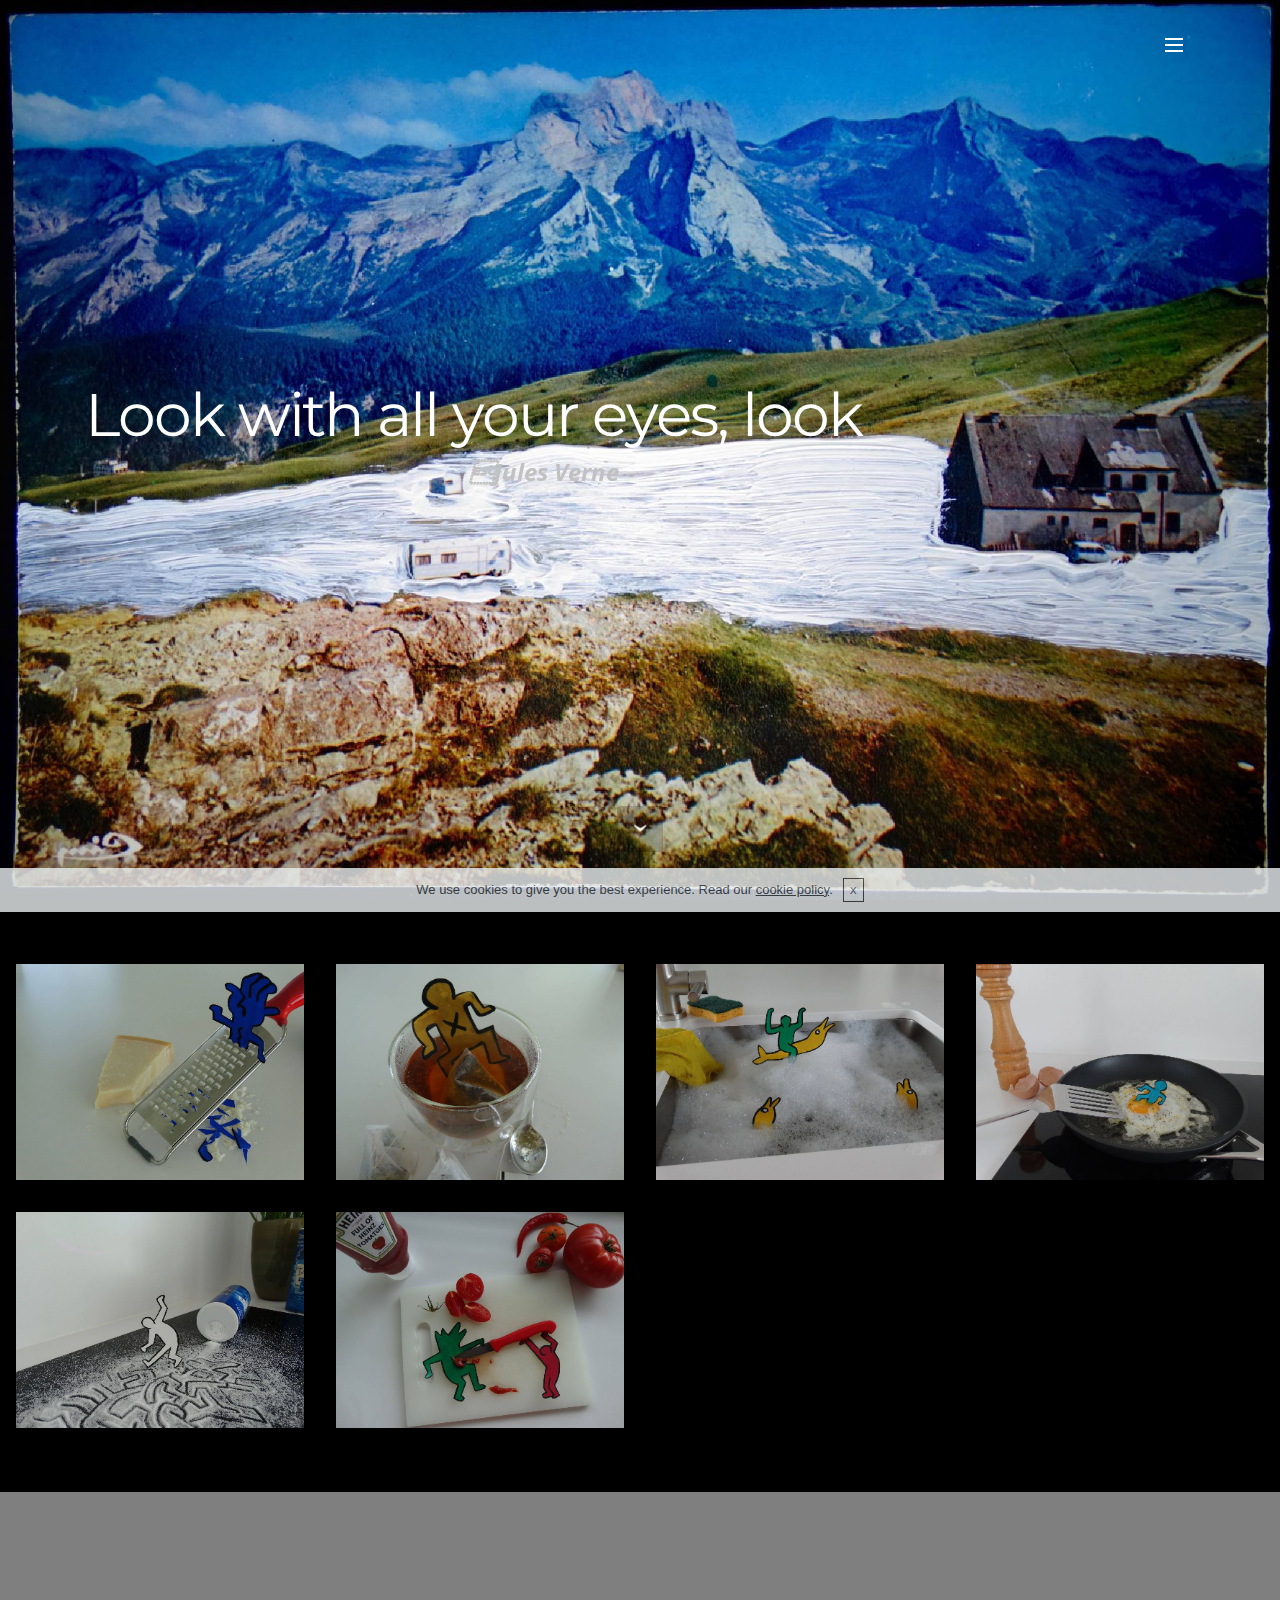
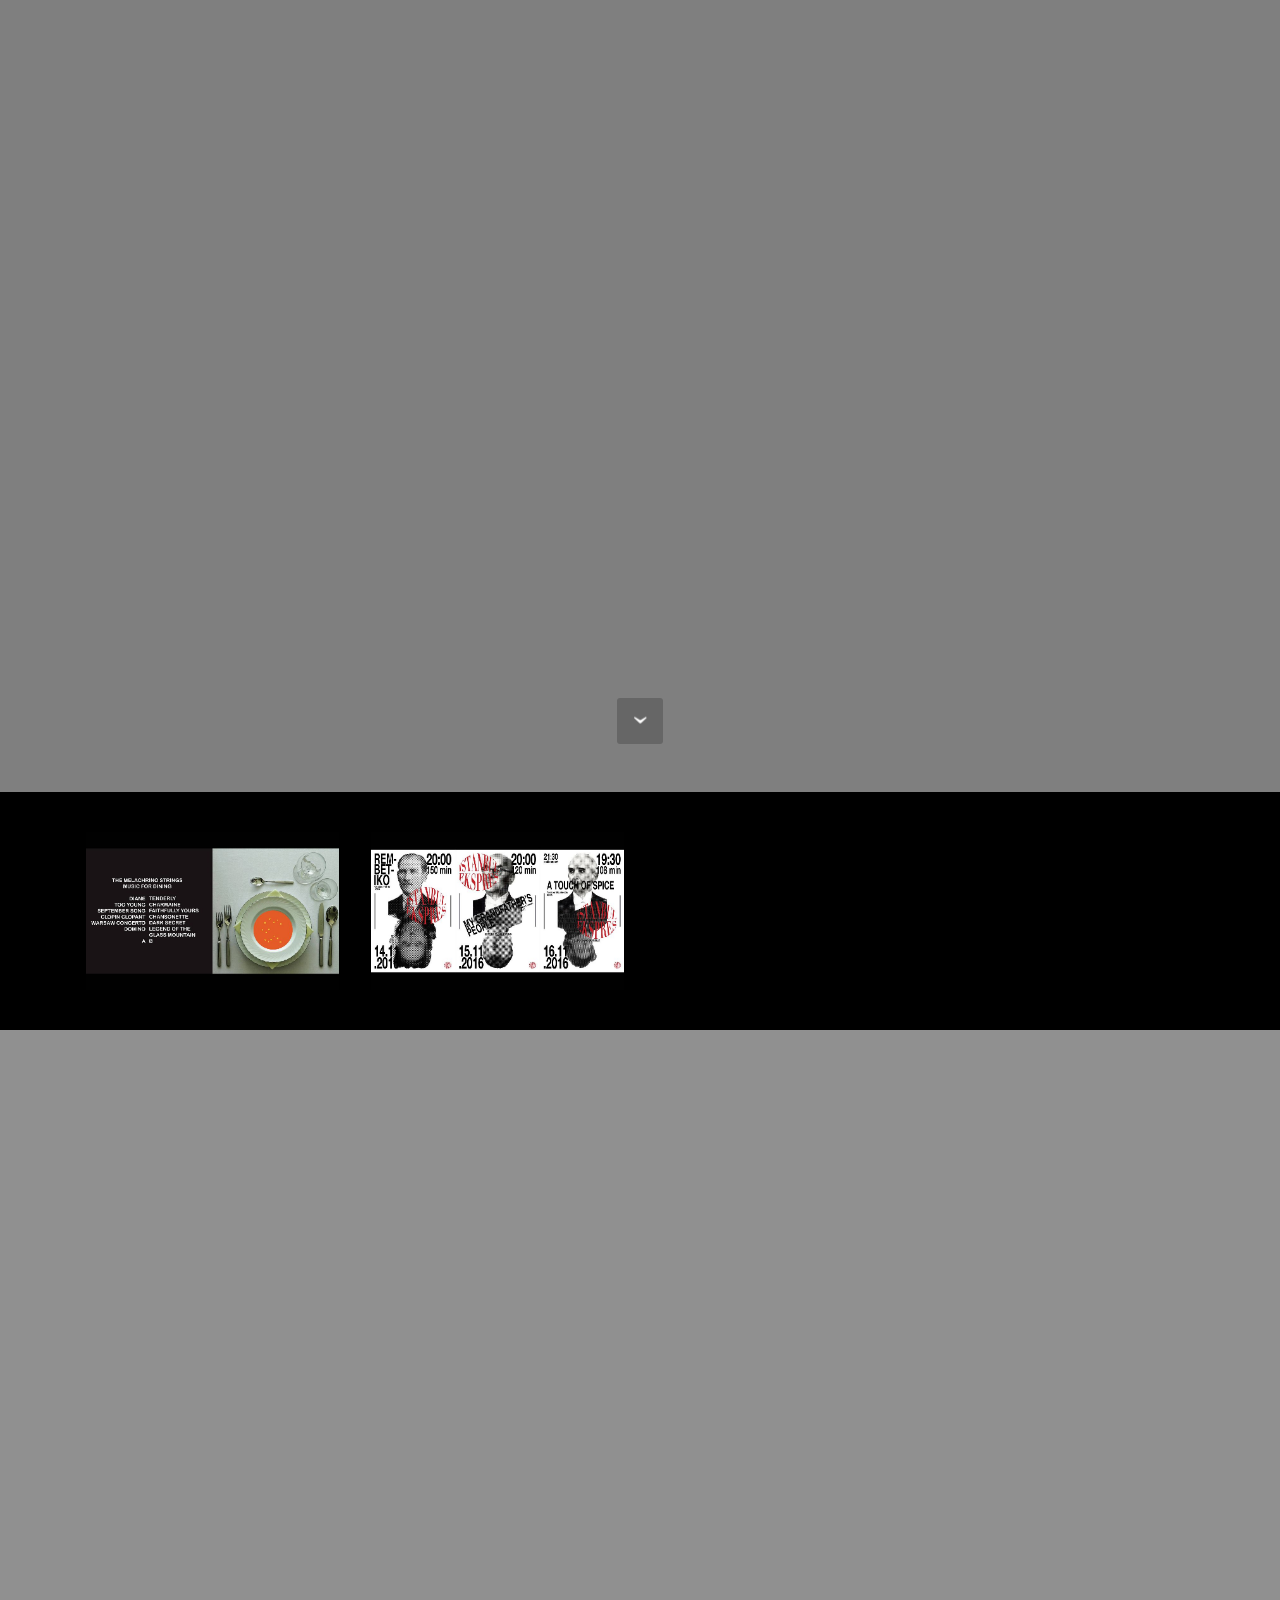
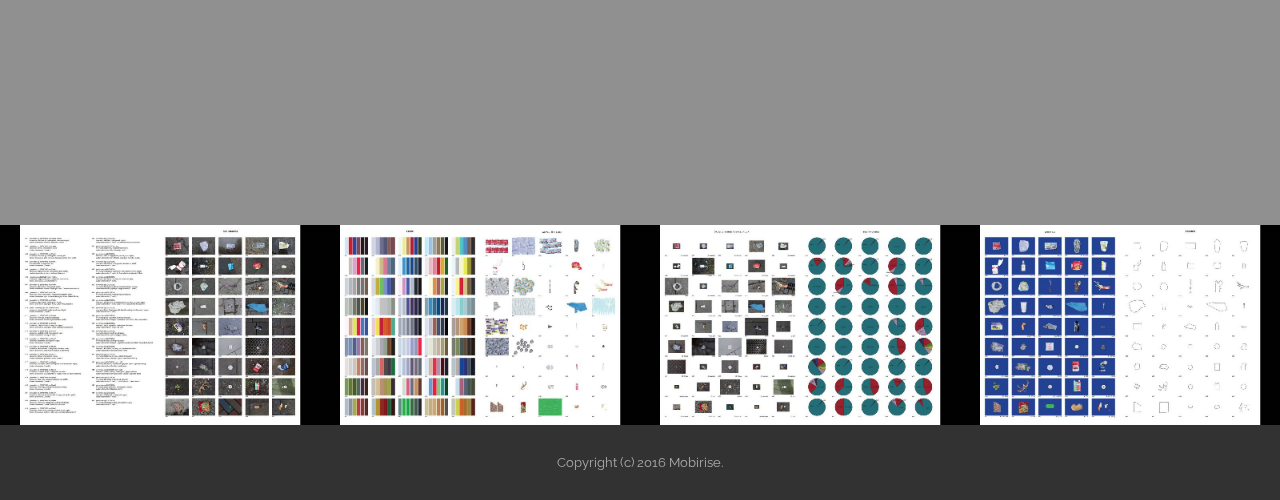
==== commit fe2b538b: "create github pages" ====
--- a/index.html
+++ b/index.html
@@ -26,6 +26,21 @@
   
 </head>
 <body>
+
+<!-- Google Analytics -->
+<script>
+  (function(i,s,o,g,r,a,m){i['GoogleAnalyticsObject']=r;i[r]=i[r]||function(){
+  (i[r].q=i[r].q||[]).push(arguments)},i[r].l=1*new Date();a=s.createElement(o),
+  m=s.getElementsByTagName(o)[0];a.async=1;a.src=g;m.parentNode.insertBefore(a,m)
+  })(window,document,'script','https://www.google-analytics.com/analytics.js','ga');
+
+  ga('create', 'UA-96107825-1', 'auto');
+  ga('send', 'pageview');
+
+</script>
+<!-- /Google Analytics -->
+
+
 <section id="menu-0">
 
     <nav class="navbar navbar-dropdown bg-color transparent navbar-fixed-top">
@@ -52,7 +67,7 @@
 
 </section>
 
-<section class="engine"><a rel="external" href="https://mobirise.com">Mobirise</a></section><section class="mbr-section mbr-section-hero mbr-section-full mbr-parallax-background mbr-section-with-arrow" id="header1-1" style="background-image: url(assets/images/gecomprimeerd-postkaartje-2000x1425.jpg);">
+<section class="engine"><a rel="external" href="https://mobirise.com">mobirise.com</a></section><section class="mbr-section mbr-section-hero mbr-section-full mbr-parallax-background mbr-section-with-arrow" id="header1-1" style="background-image: url(assets/images/gecomprimeerd-postkaartje-2000x1425.jpg);">
 
     
 
@@ -438,6 +453,8 @@
   <script src="assets/tether/tether.min.js"></script>
   <script src="assets/bootstrap/js/bootstrap.min.js"></script>
   <script src="assets/smooth-scroll/SmoothScroll.js"></script>
+  <script src="assets/cookies-alert-plugin/cookies-alert-core.js"></script>
+  <script src="assets/cookies-alert-plugin/cookies-alert-script.js"></script>
   <script src="assets/dropdown/js/script.min.js"></script>
   <script src="assets/touchSwipe/jquery.touchSwipe.min.js"></script>
   <script src="assets/viewportChecker/jquery.viewportchecker.js"></script>
@@ -452,5 +469,6 @@
   
   
   <input name="animation" type="hidden">
+  <input name="cookieData" type="hidden" data-cookie-text="We use cookies to give you the best experience. Read our <a href='privacy.html'>cookie policy</a>.">
   </body>
 </html>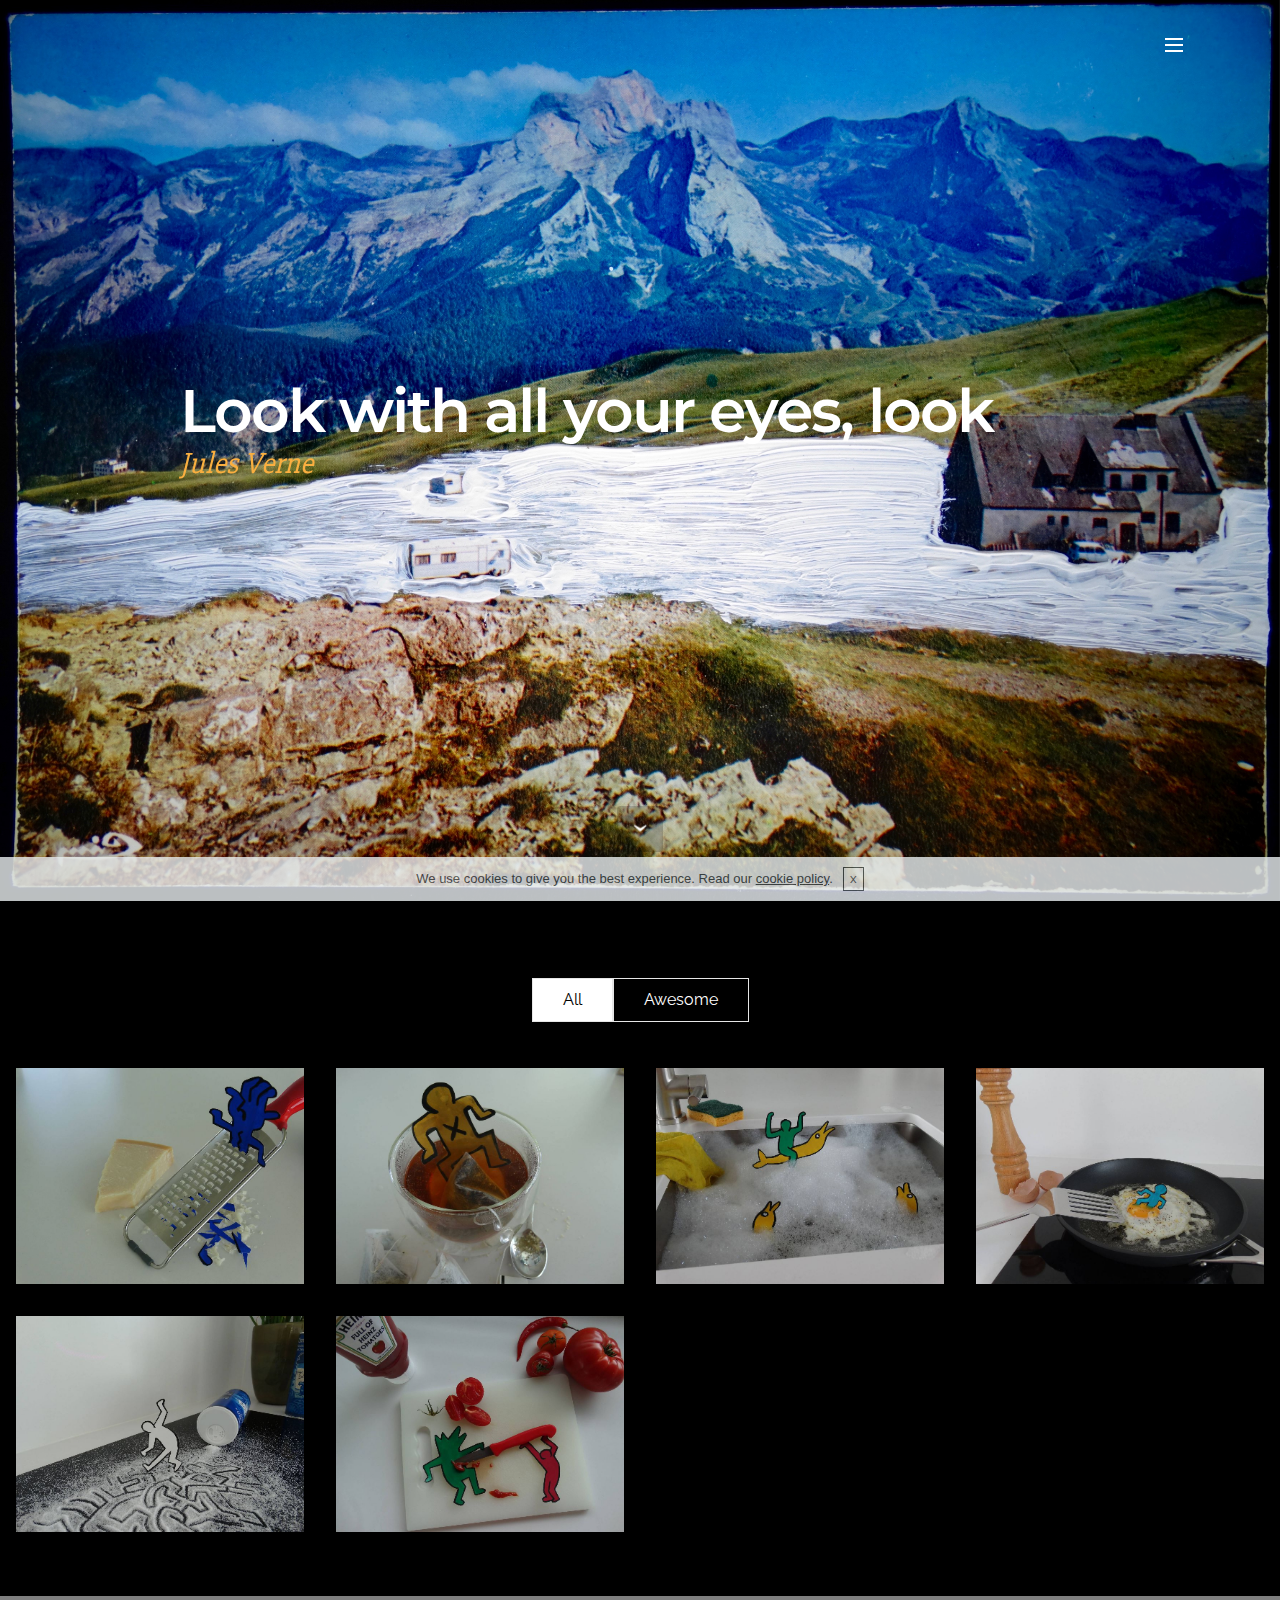
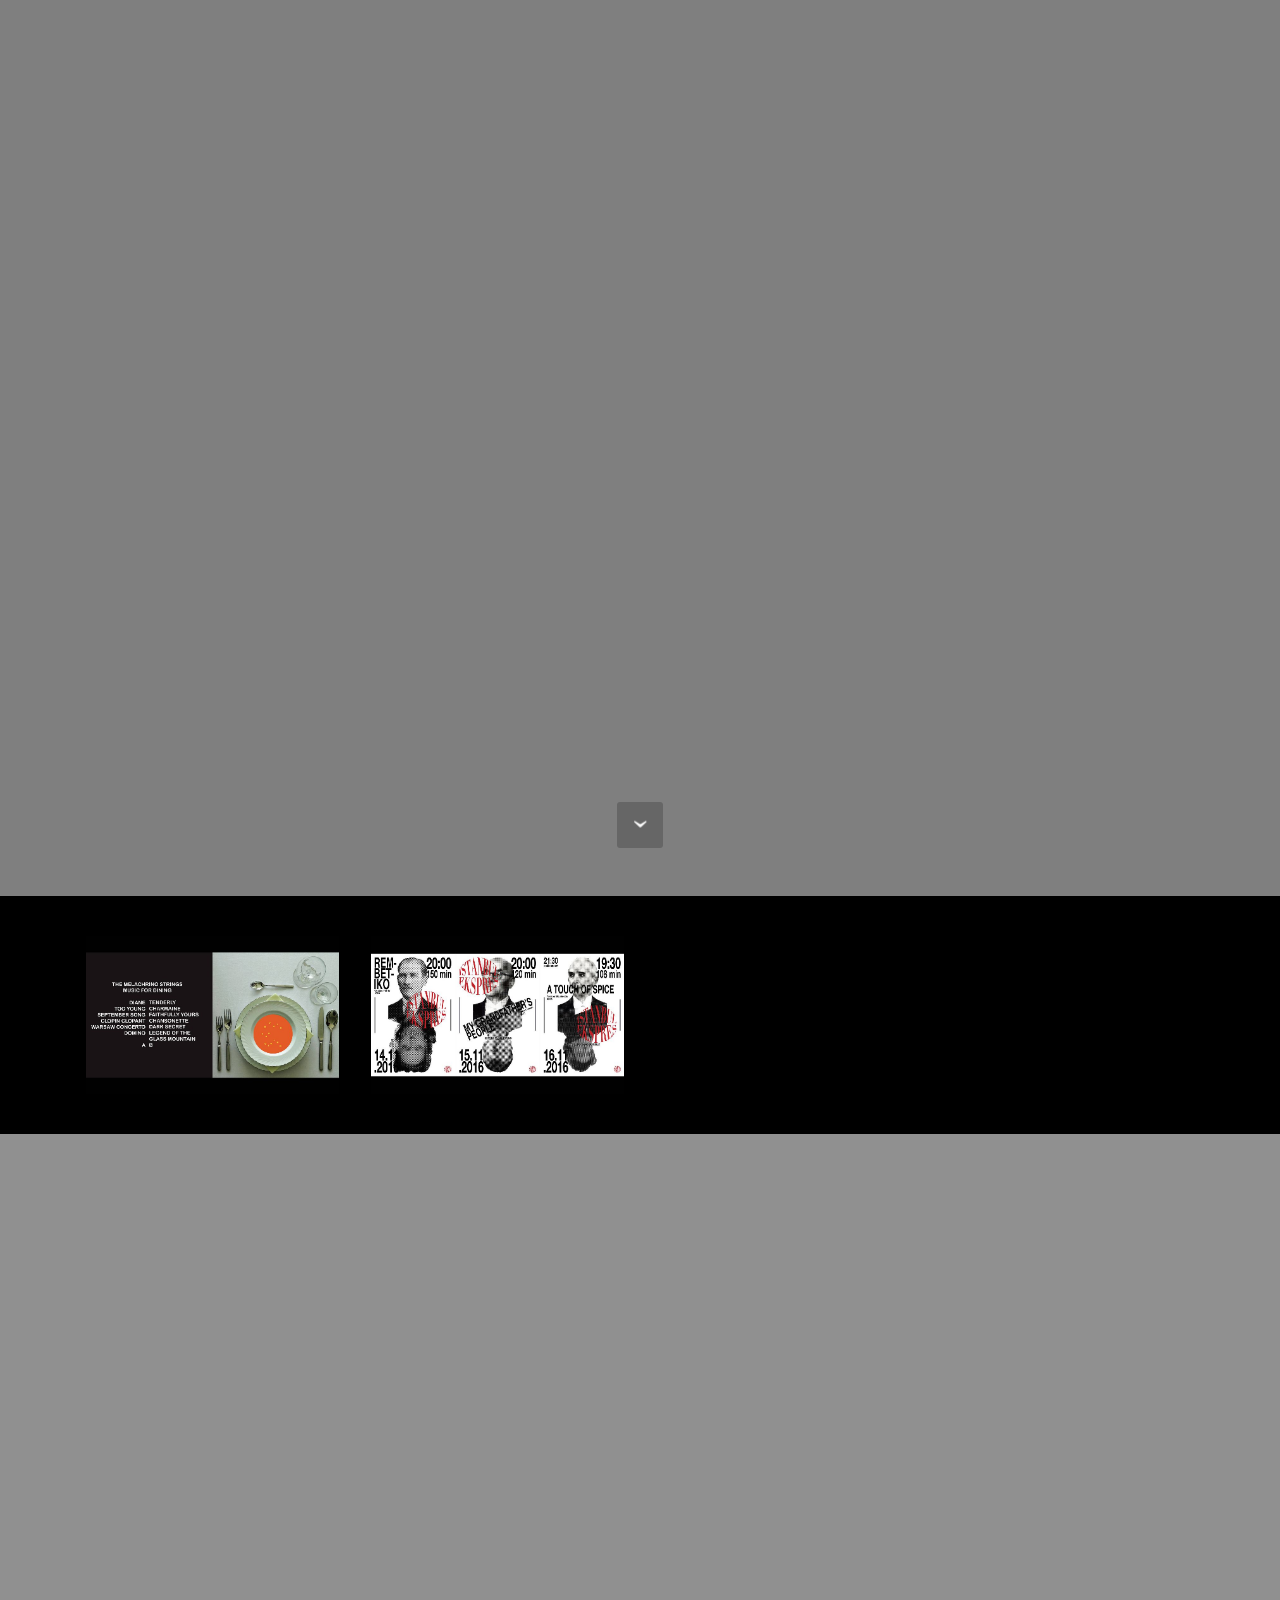
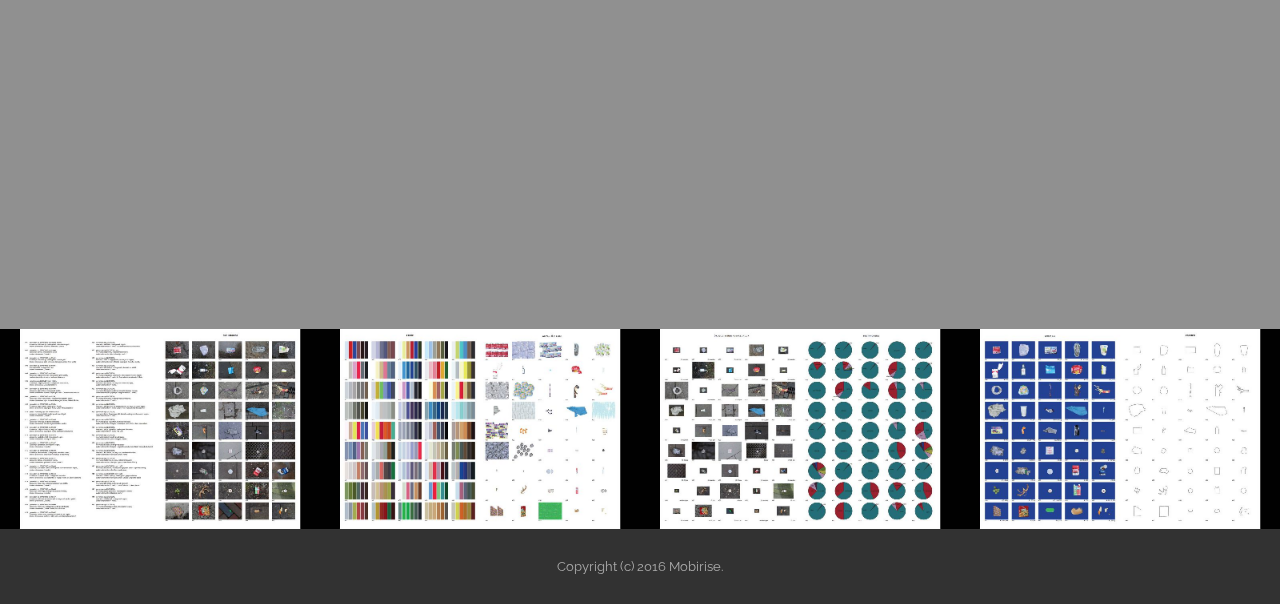
==== commit f86d21ba: "create github pages" ====
--- a/index.html
+++ b/index.html
@@ -54,7 +54,7 @@
                         <div class="hamburger-icon"></div>
                     </button>
 
-                    <ul class="nav-dropdown collapse pull-xs-right nav navbar-nav navbar-toggleable-xl" id="exCollapsingNavbar"><li class="nav-item"><a class="nav-link link" href="copyright.html" target="_blank">COPYRIGHT</a></li></ul>
+                    <ul class="nav-dropdown collapse pull-xs-right nav navbar-nav navbar-toggleable-xl" id="exCollapsingNavbar"><li class="nav-item dropdown"><a class="nav-link link" href="copyright.html" target="_blank">COPYRIGHT</a></li><li class="nav-item"><a class="nav-link link" href="cookiepolicy.html" target="_blank">COOKY POLICY</a></li></ul>
                     <button hidden="" class="navbar-toggler navbar-close" type="button" data-toggle="collapse" data-target="#exCollapsingNavbar">
                         <div class="close-icon"></div>
                     </button>
@@ -67,7 +67,7 @@
 
 </section>
 
-<section class="engine"><a rel="external" href="https://mobirise.com">mobirise.com</a></section><section class="mbr-section mbr-section-hero mbr-section-full mbr-parallax-background mbr-section-with-arrow" id="header1-1" style="background-image: url(assets/images/gecomprimeerd-postkaartje-2000x1425.jpg);">
+<section class="engine"><a rel="external" href="https://mobirise.com">mobirise.com</a></section><section class="mbr-section mbr-section-hero mbr-section-full mbr-parallax-background mbr-section-with-arrow mbr-after-navbar" id="header1-d" style="background-image: url(assets/images/dsc01935.jpg);">
 
     
 
@@ -75,10 +75,10 @@
 
         <div class="container">
             <div class="row">
-                <div class="mbr-section col-md-10">
-
-                    <h1 class="mbr-section-title display-1"><span style="font-weight: normal;">Look with all your eyes, look</span></h1>
-                    <p class="mbr-section-lead lead"><strong>Jules Verne</strong></p>
+                <div class="mbr-section col-md-10 col-md-offset-1 text-xs-center">
+
+                    <h1 class="mbr-section-title display-1">Look with all your eyes, look</h1>
+                    <p class="mbr-section-lead lead">Jules Verne</p>
                     
                 </div>
             </div>
@@ -89,9 +89,13 @@
 
 </section>
 
-<section class="mbr-gallery mbr-section mbr-section-nopadding mbr-slider-carousel" id="gallery3-0" data-filter="false" style="background-color: rgb(0, 0, 0); padding-top: 3rem; padding-bottom: 3rem;">
+<section class="mbr-gallery mbr-section mbr-section-nopadding mbr-slider-carousel" id="gallery3-0" data-filter="true" style="background-color: rgb(0, 0, 0); padding-top: 3rem; padding-bottom: 3rem;">
     <!-- Filter -->
-    
+    <div class="mbr-gallery-filter container gallery-filter-active gallery-filter__bg">
+        <ul>
+            <li class="mbr-gallery-filter-all active">All</li>
+        </ul>
+    </div>
 
     <!-- Gallery -->
     <div class="mbr-gallery-row">
--- a/assets/mobirise/css/mbr-additional.css
+++ b/assets/mobirise/css/mbr-additional.css
@@ -1,10 +1,8 @@
 @import url(https://fonts.googleapis.com/css?family=Oswald:400,300,700);
+@import url(https://fonts.googleapis.com/css?family=Slabo+27px);
 @import url(https://fonts.googleapis.com/css?family=Montserrat:400,700);
-@import url(https://fonts.googleapis.com/css?family=Open+Sans:400,300,700);
 @import url(https://fonts.googleapis.com/css?family=Lora:400,700);
 @import url(https://fonts.googleapis.com/css?family=Raleway:400,300,700);
-
-
 
 
 
@@ -485,22 +483,15 @@
 #menu-0 .close-icon::after {
   background-color: #ffffff;
 }
-#header1-1 .mbr-section-title SPAN {
-  font-family: 'Montserrat', sans-serif;
-  color: #ffffff;
-  text-align: center;
+#header1-d .mbr-section-title {
+  text-align: left;
   font-size: 60px;
 }
-#header1-1 .mbr-section-lead {
-  text-align: center;
-  font-family: 'Open Sans', sans-serif;
-  color: #c1c1c1;
-}
-#header1-1 .mbr-section-lead B {
-  font-size: 15px;
+#header1-d .mbr-section-lead {
   text-align: left;
-  font-family: 'Montserrat', sans-serif;
-  color: #00a885;
+  color: #faaf40;
+  font-family: 'Slabo 27px', serif;
+  font-size: 30px;
 }
 #testimonials3-2 .mbr-section-title {
   color: #efefef;
@@ -587,3 +578,85 @@
   font-family: 'Montserrat', sans-serif;
   font-size: 20px;
 }
+
+#menu-e .hide-buttons .nav-btn {
+  display: none !important;
+}
+#menu-e .navbar-caption {
+  color: #ffffff;
+}
+#menu-e .navbar-toggler {
+  color: #ffffff;
+}
+#menu-e .link,
+#menu-e .dropdown-item {
+  color: #ffffff;
+  font-family: 'Oswald', sans-serif;
+}
+#menu-e .link {
+  font-size: 0.6rem;
+}
+#menu-e .dropdown-item,
+#menu-e .nav-dropdown-sm .link {
+  font-size: 0.650rem;
+}
+#menu-e .link:hover,
+#menu-e .dropdown-item:hover,
+#menu-e .link:focus,
+#menu-e .dropdown-item:focus {
+  color: #c0a375;
+}
+#menu-e .link[aria-expanded="true"],
+#menu-e .dropdown-menu {
+  background: #016953;
+}
+#menu-e .nav-dropdown-sm .link:focus,
+#menu-e .nav-dropdown-sm .link:hover,
+#menu-e .nav-dropdown-sm .dropdown-item:focus,
+#menu-e .nav-dropdown-sm .dropdown-item:hover {
+  background: #028c6f!important;
+}
+#menu-e .navbar,
+#menu-e .nav-dropdown-sm,
+#menu-e .nav-dropdown-sm .link[aria-expanded="true"],
+#menu-e .nav-dropdown-sm .dropdown-menu {
+  background: #029b7b;
+}
+#menu-e .bg-color.transparent .link {
+  color: #ffffff;
+  transition: none;
+}
+#menu-e .bg-color.transparent.opened .link {
+  transition: color 0.2s ease-in-out;
+}
+#menu-e .bg-color.transparent.opened .link:hover,
+#menu-e .bg-color.transparent.opened .link:focus {
+  color: #c0a375;
+}
+#menu-e .link[aria-expanded="true"],
+#menu-e .dropdown-item[aria-expanded="true"] {
+  color: #c0a375!important;
+}
+#menu-e.mbr-navbar--stuck .mbr-navbar__section {
+  background: #2c2c2c;
+}
+#menu-e .mbr-navbar__hamburger {
+  color: #ffffff;
+}
+#menu-e .close-icon::before,
+#menu-e .close-icon::after {
+  background-color: #ffffff;
+}
+#msg-box3-g .mbr-section-title,
+#msg-box3-g p {
+  color: #000;
+}
+#msg-box3-g .mbr-section-title {
+  text-align: left;
+}
+#msg-box3-g .lead P {
+  text-align: left;
+}
+#msg-box3-g .lead DIV {
+  text-align: left;
+}
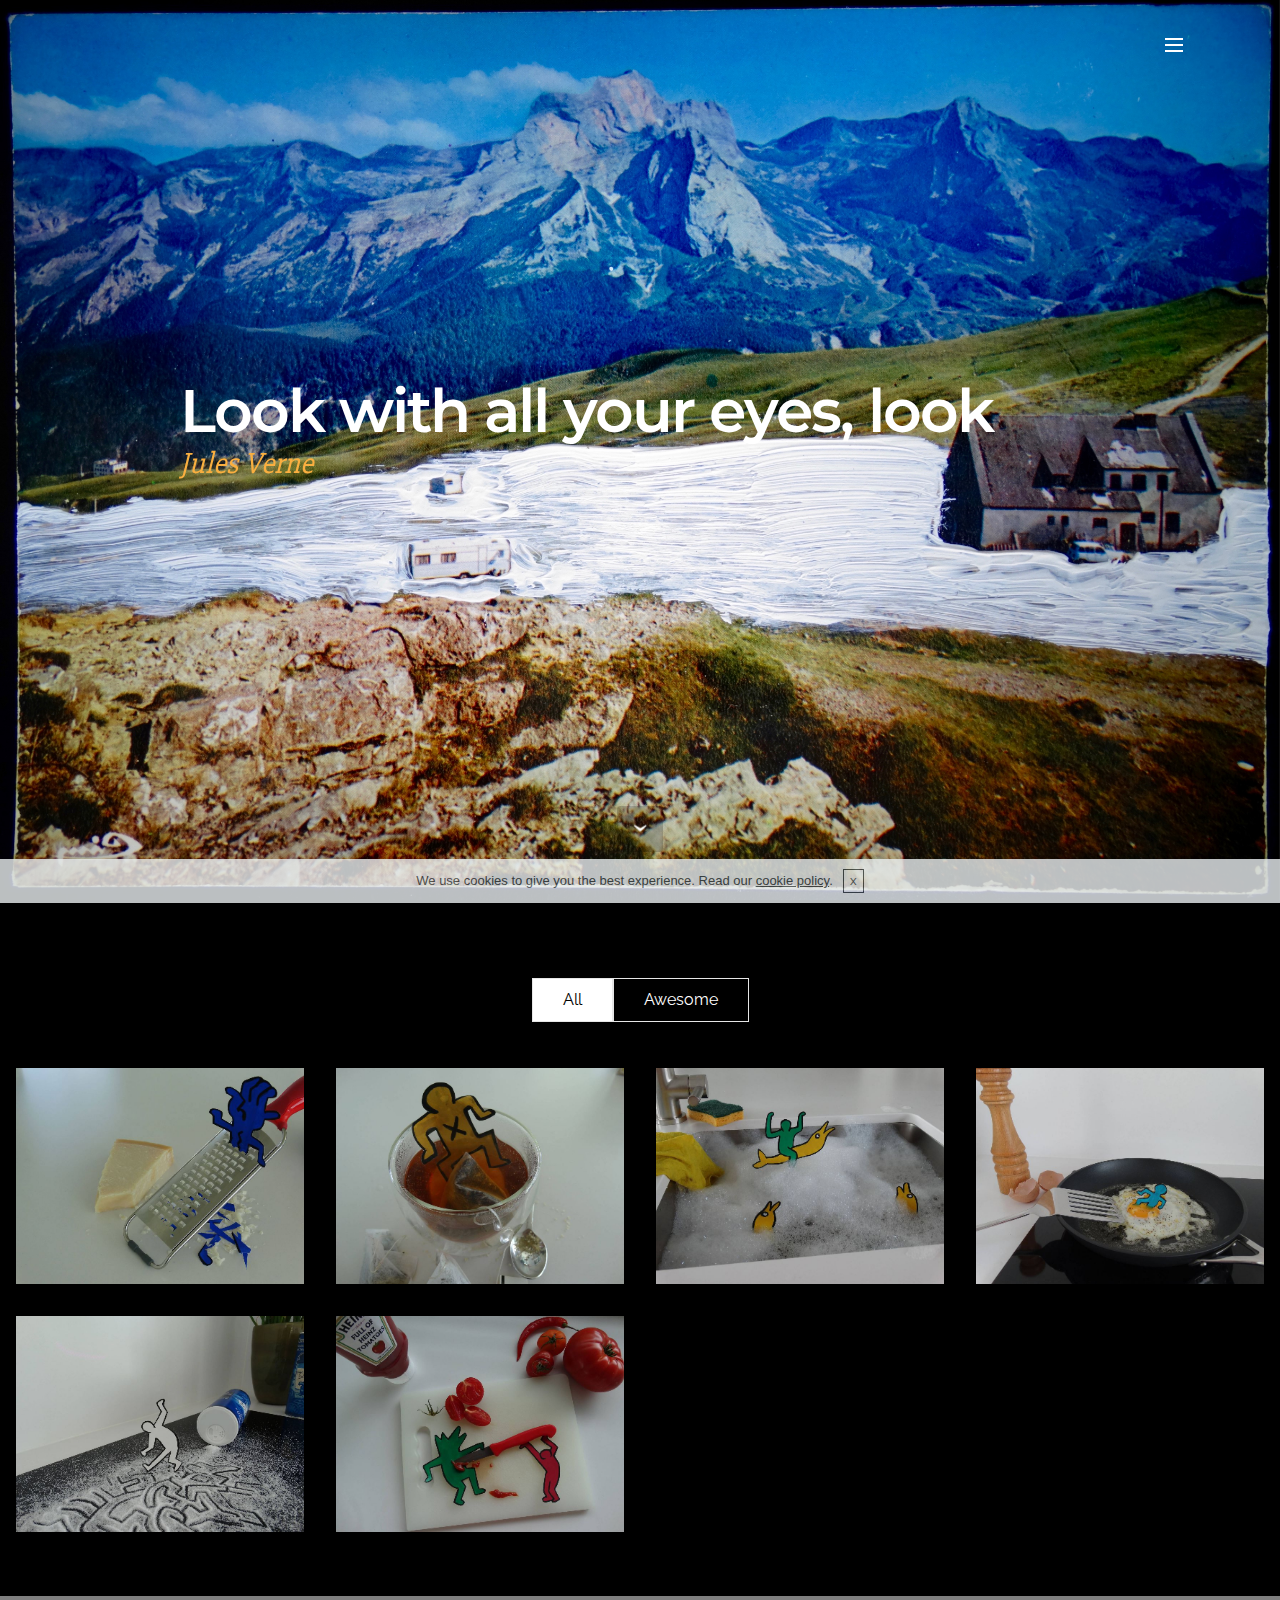
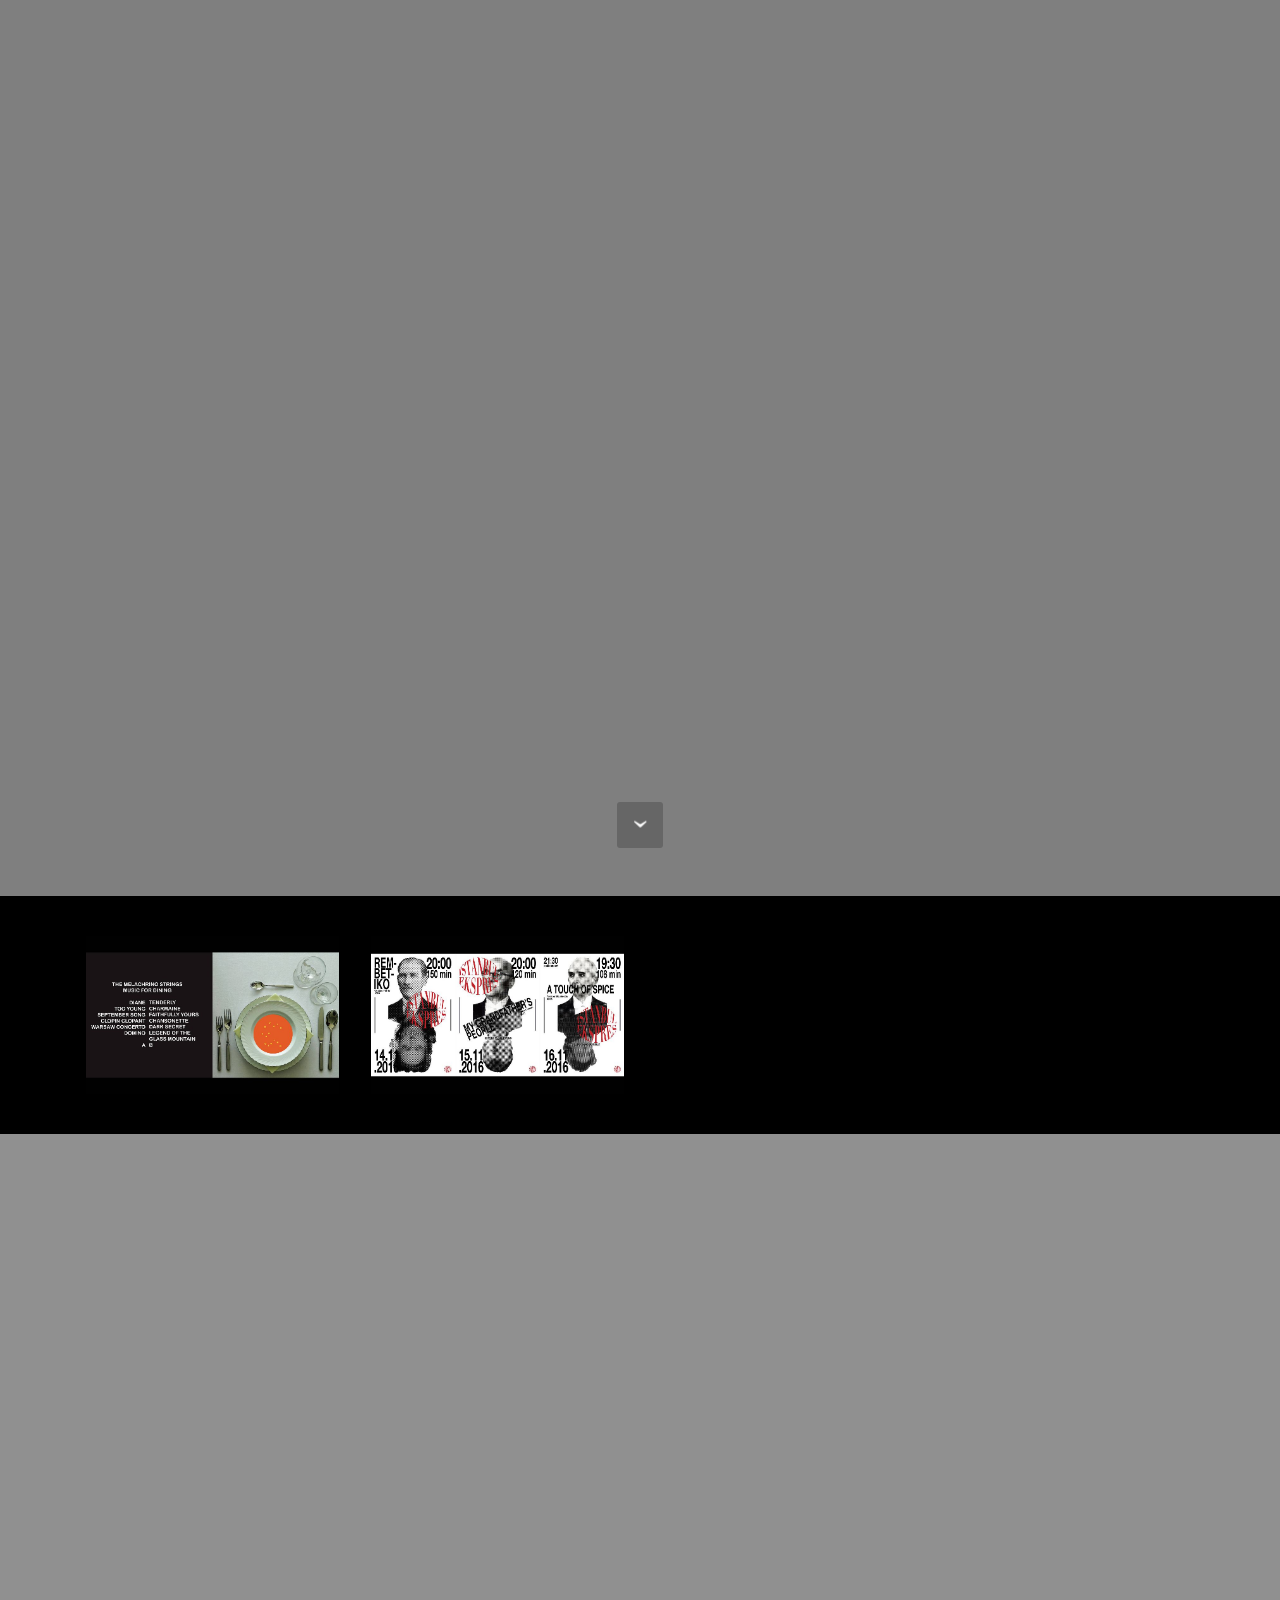
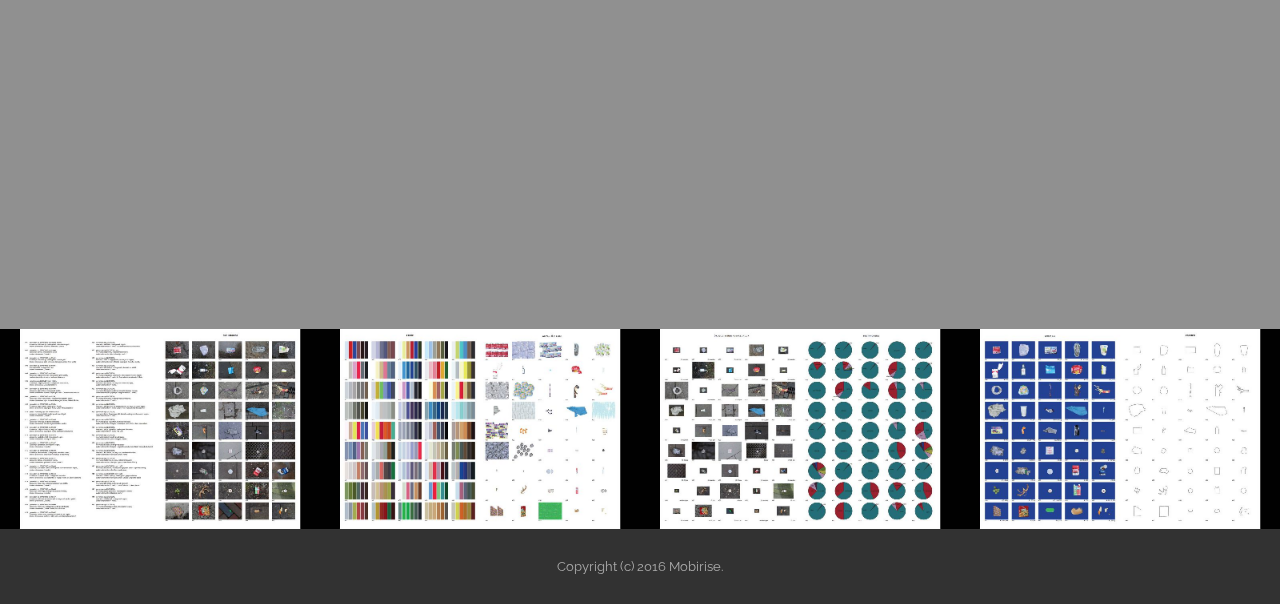
==== commit bbdec852: "create github pages" ====
--- a/index.html
+++ b/index.html
@@ -67,7 +67,7 @@
 
 </section>
 
-<section class="engine"><a rel="external" href="https://mobirise.com">mobirise.com</a></section><section class="mbr-section mbr-section-hero mbr-section-full mbr-parallax-background mbr-section-with-arrow mbr-after-navbar" id="header1-d" style="background-image: url(assets/images/dsc01935.jpg);">
+<section class="engine"><a rel="external" href="https://mobirise.com">https://mobirise.com/</a></section><section class="mbr-section mbr-section-hero mbr-section-full mbr-parallax-background mbr-section-with-arrow mbr-after-navbar" id="header1-d" style="background-image: url(assets/images/dsc01935.jpg);">
 
     
 
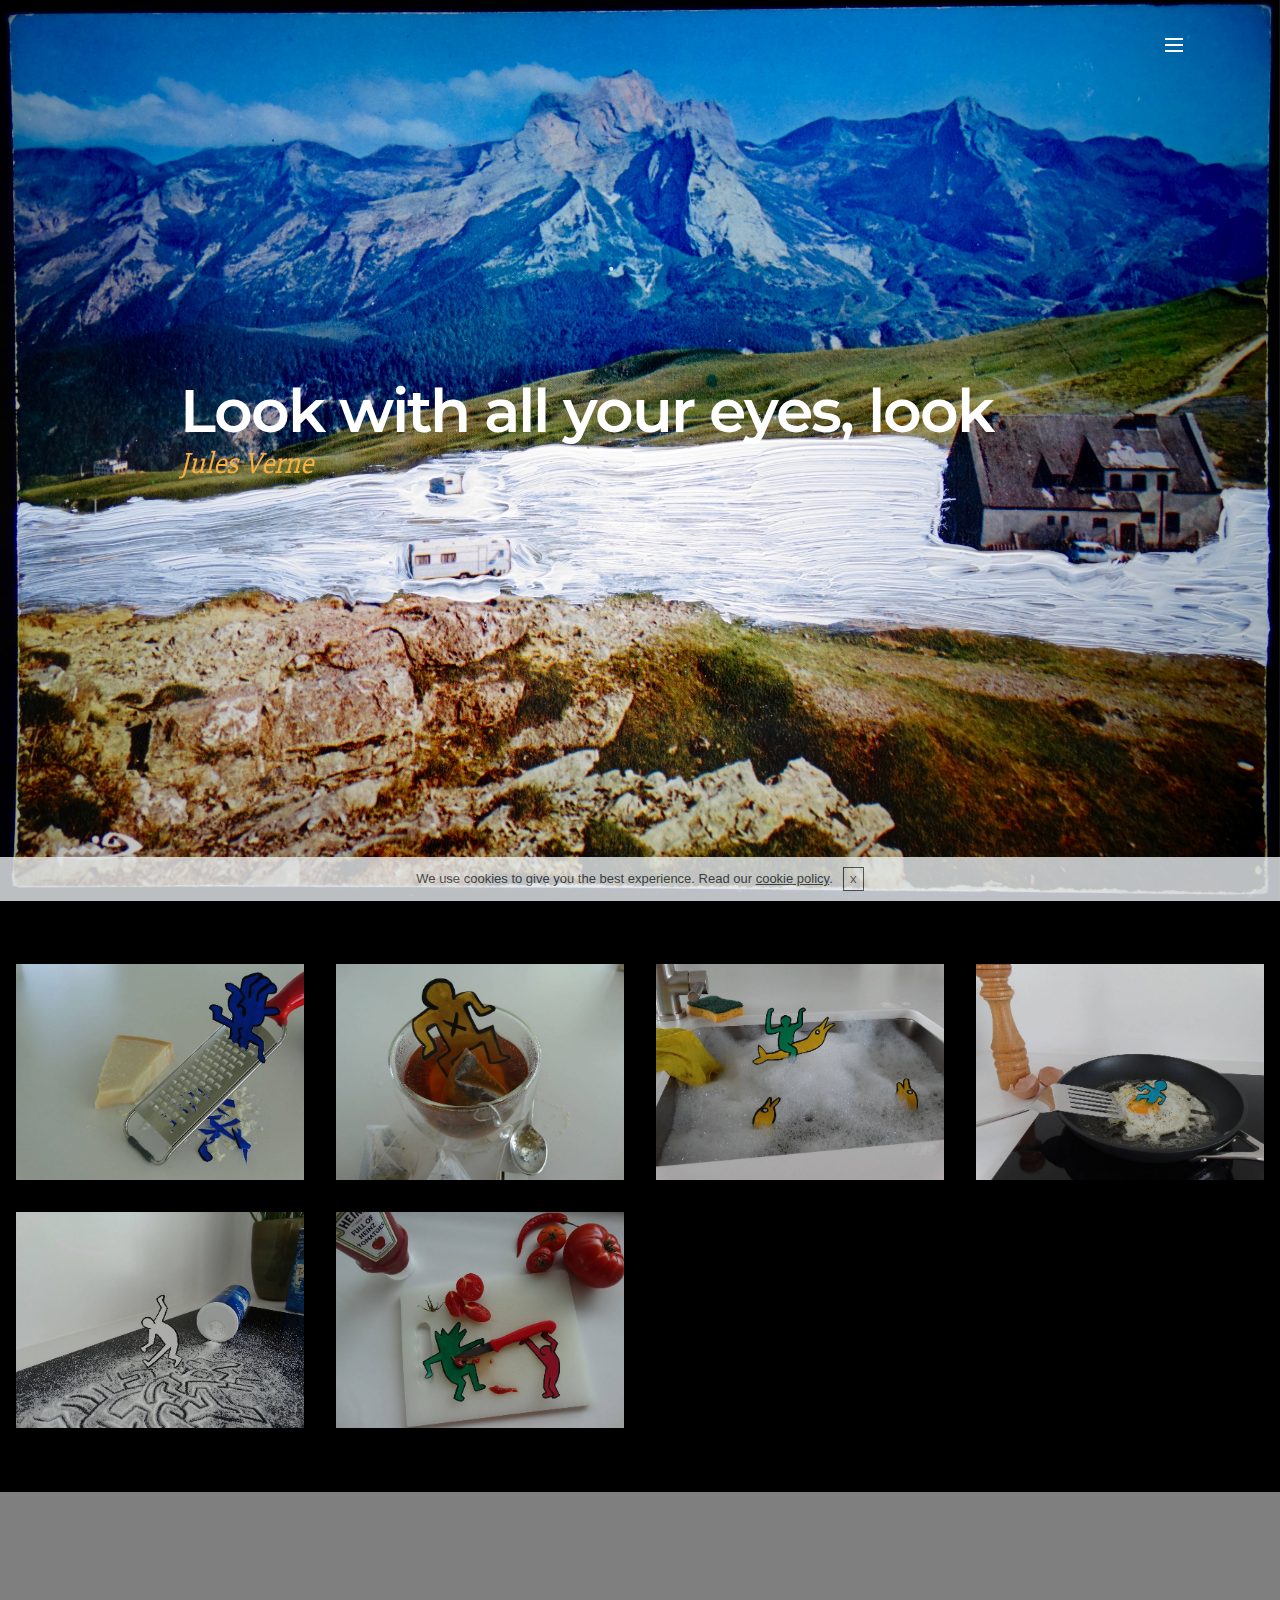
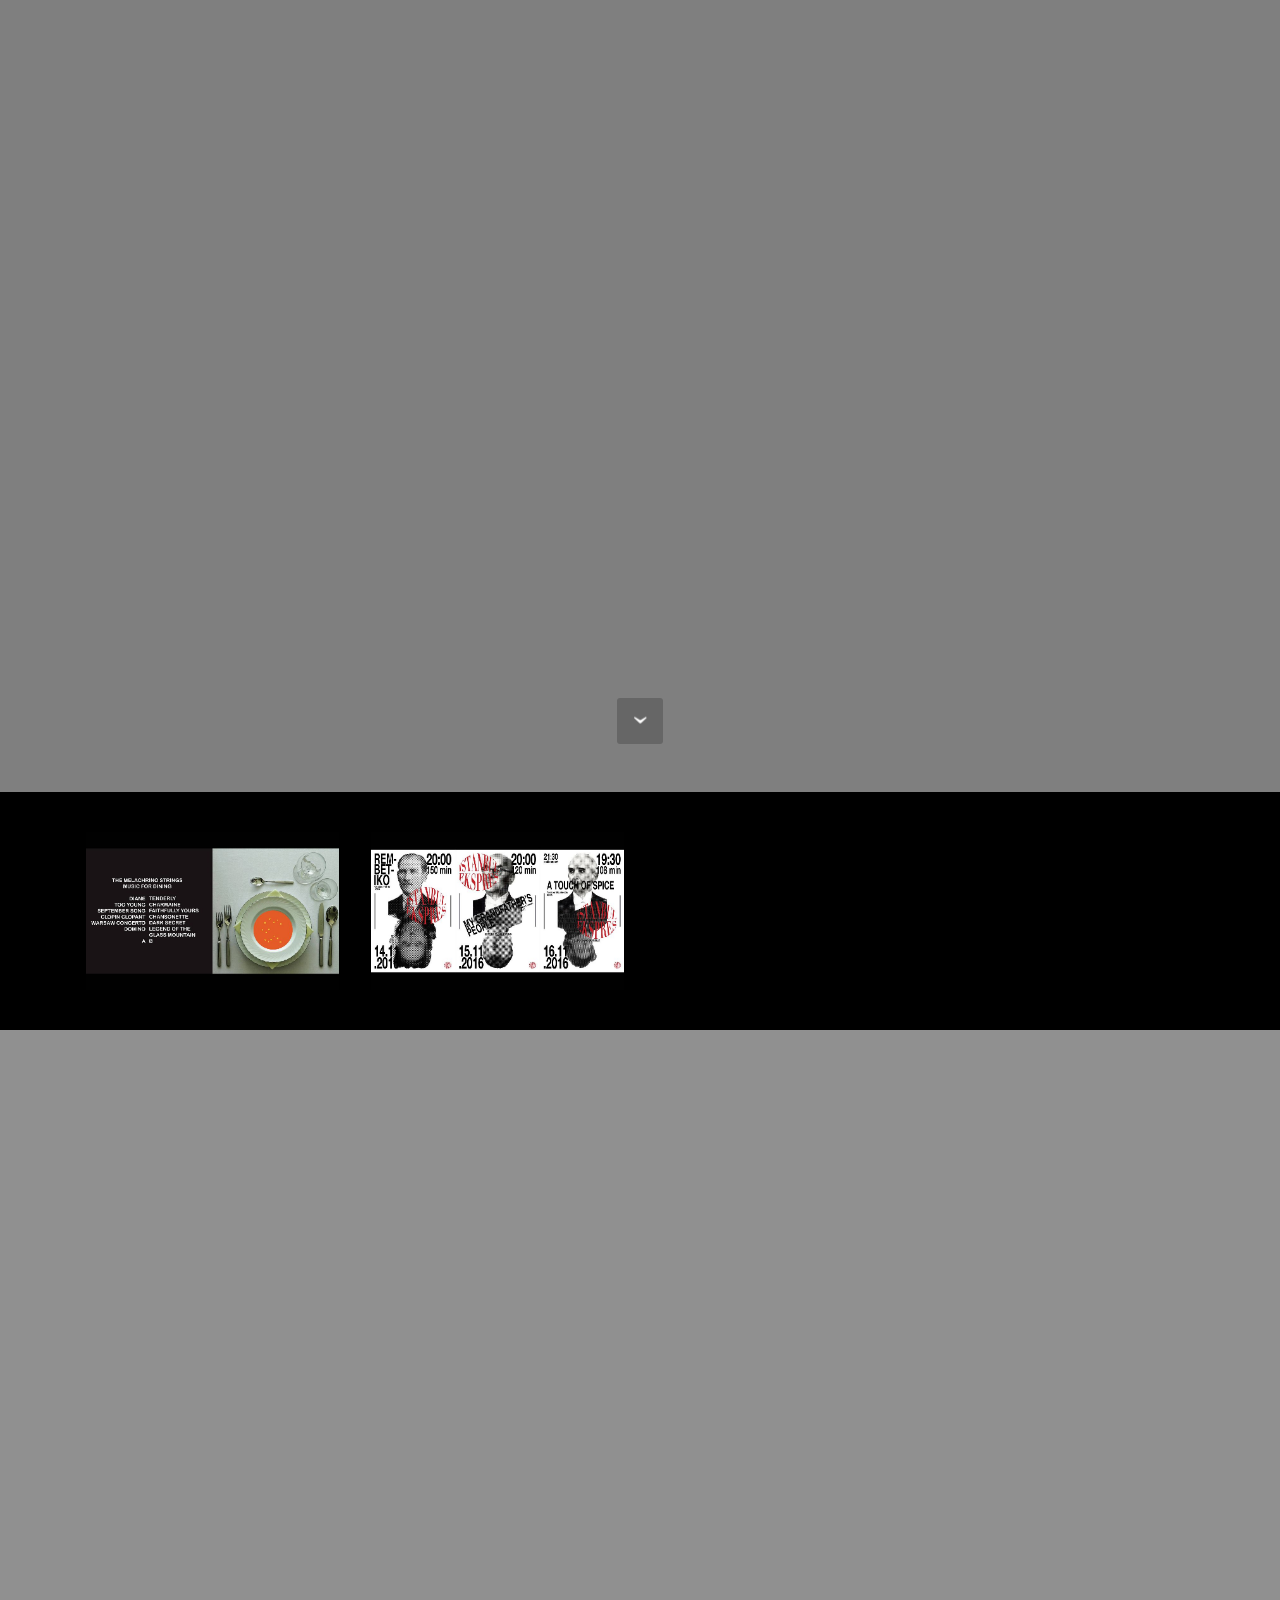
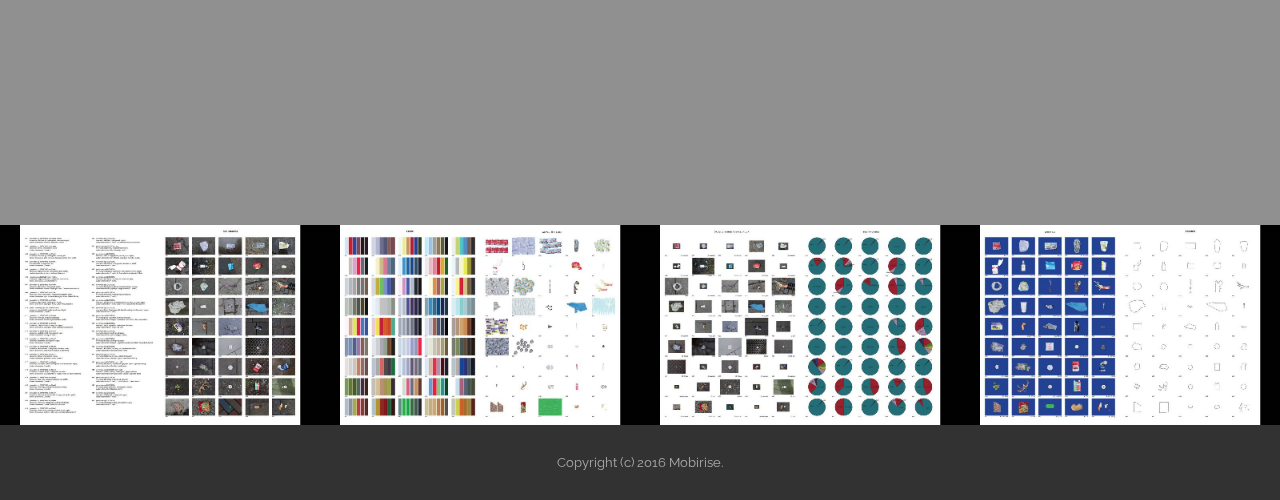
==== commit b03e8dd9: "create github pages" ====
--- a/index.html
+++ b/index.html
@@ -67,7 +67,7 @@
 
 </section>
 
-<section class="engine"><a rel="external" href="https://mobirise.com">https://mobirise.com/</a></section><section class="mbr-section mbr-section-hero mbr-section-full mbr-parallax-background mbr-section-with-arrow mbr-after-navbar" id="header1-d" style="background-image: url(assets/images/dsc01935.jpg);">
+<section class="engine"><a rel="external" href="https://mobirise.com">Website Builder</a></section><section class="mbr-section mbr-section-hero mbr-section-full mbr-parallax-background mbr-after-navbar" id="header1-d" style="background-image: url(assets/images/dsc01935.jpg);">
 
     
 
@@ -85,17 +85,13 @@
         </div>
     </div>
 
-    <div class="mbr-arrow mbr-arrow-floating" aria-hidden="true"><a href="#footer1-2"><i class="mbr-arrow-icon"></i></a></div>
-
-</section>
-
-<section class="mbr-gallery mbr-section mbr-section-nopadding mbr-slider-carousel" id="gallery3-0" data-filter="true" style="background-color: rgb(0, 0, 0); padding-top: 3rem; padding-bottom: 3rem;">
+    
+
+</section>
+
+<section class="mbr-gallery mbr-section mbr-section-nopadding mbr-slider-carousel" id="gallery3-0" data-filter="false" style="background-color: rgb(0, 0, 0); padding-top: 3rem; padding-bottom: 3rem;">
     <!-- Filter -->
-    <div class="mbr-gallery-filter container gallery-filter-active gallery-filter__bg">
-        <ul>
-            <li class="mbr-gallery-filter-all active">All</li>
-        </ul>
-    </div>
+    
 
     <!-- Gallery -->
     <div class="mbr-gallery-row">
--- a/assets/mobirise/css/mbr-additional.css
+++ b/assets/mobirise/css/mbr-additional.css
@@ -660,3 +660,72 @@
 #msg-box3-g .lead DIV {
   text-align: left;
 }
+
+#menu-h .hide-buttons .nav-btn {
+  display: none !important;
+}
+#menu-h .navbar-caption {
+  color: #ffffff;
+}
+#menu-h .navbar-toggler {
+  color: #ffffff;
+}
+#menu-h .link,
+#menu-h .dropdown-item {
+  color: #ffffff;
+  font-family: 'Oswald', sans-serif;
+}
+#menu-h .link {
+  font-size: 0.6rem;
+}
+#menu-h .dropdown-item,
+#menu-h .nav-dropdown-sm .link {
+  font-size: 0.650rem;
+}
+#menu-h .link:hover,
+#menu-h .dropdown-item:hover,
+#menu-h .link:focus,
+#menu-h .dropdown-item:focus {
+  color: #c0a375;
+}
+#menu-h .link[aria-expanded="true"],
+#menu-h .dropdown-menu {
+  background: #016953;
+}
+#menu-h .nav-dropdown-sm .link:focus,
+#menu-h .nav-dropdown-sm .link:hover,
+#menu-h .nav-dropdown-sm .dropdown-item:focus,
+#menu-h .nav-dropdown-sm .dropdown-item:hover {
+  background: #028c6f!important;
+}
+#menu-h .navbar,
+#menu-h .nav-dropdown-sm,
+#menu-h .nav-dropdown-sm .link[aria-expanded="true"],
+#menu-h .nav-dropdown-sm .dropdown-menu {
+  background: #029b7b;
+}
+#menu-h .bg-color.transparent .link {
+  color: #ffffff;
+  transition: none;
+}
+#menu-h .bg-color.transparent.opened .link {
+  transition: color 0.2s ease-in-out;
+}
+#menu-h .bg-color.transparent.opened .link:hover,
+#menu-h .bg-color.transparent.opened .link:focus {
+  color: #c0a375;
+}
+#menu-h .link[aria-expanded="true"],
+#menu-h .dropdown-item[aria-expanded="true"] {
+  color: #c0a375!important;
+}
+#menu-h.mbr-navbar--stuck .mbr-navbar__section {
+  background: #2c2c2c;
+}
+#menu-h .mbr-navbar__hamburger {
+  color: #ffffff;
+}
+#menu-h .close-icon::before,
+#menu-h .close-icon::after {
+  background-color: #ffffff;
+}
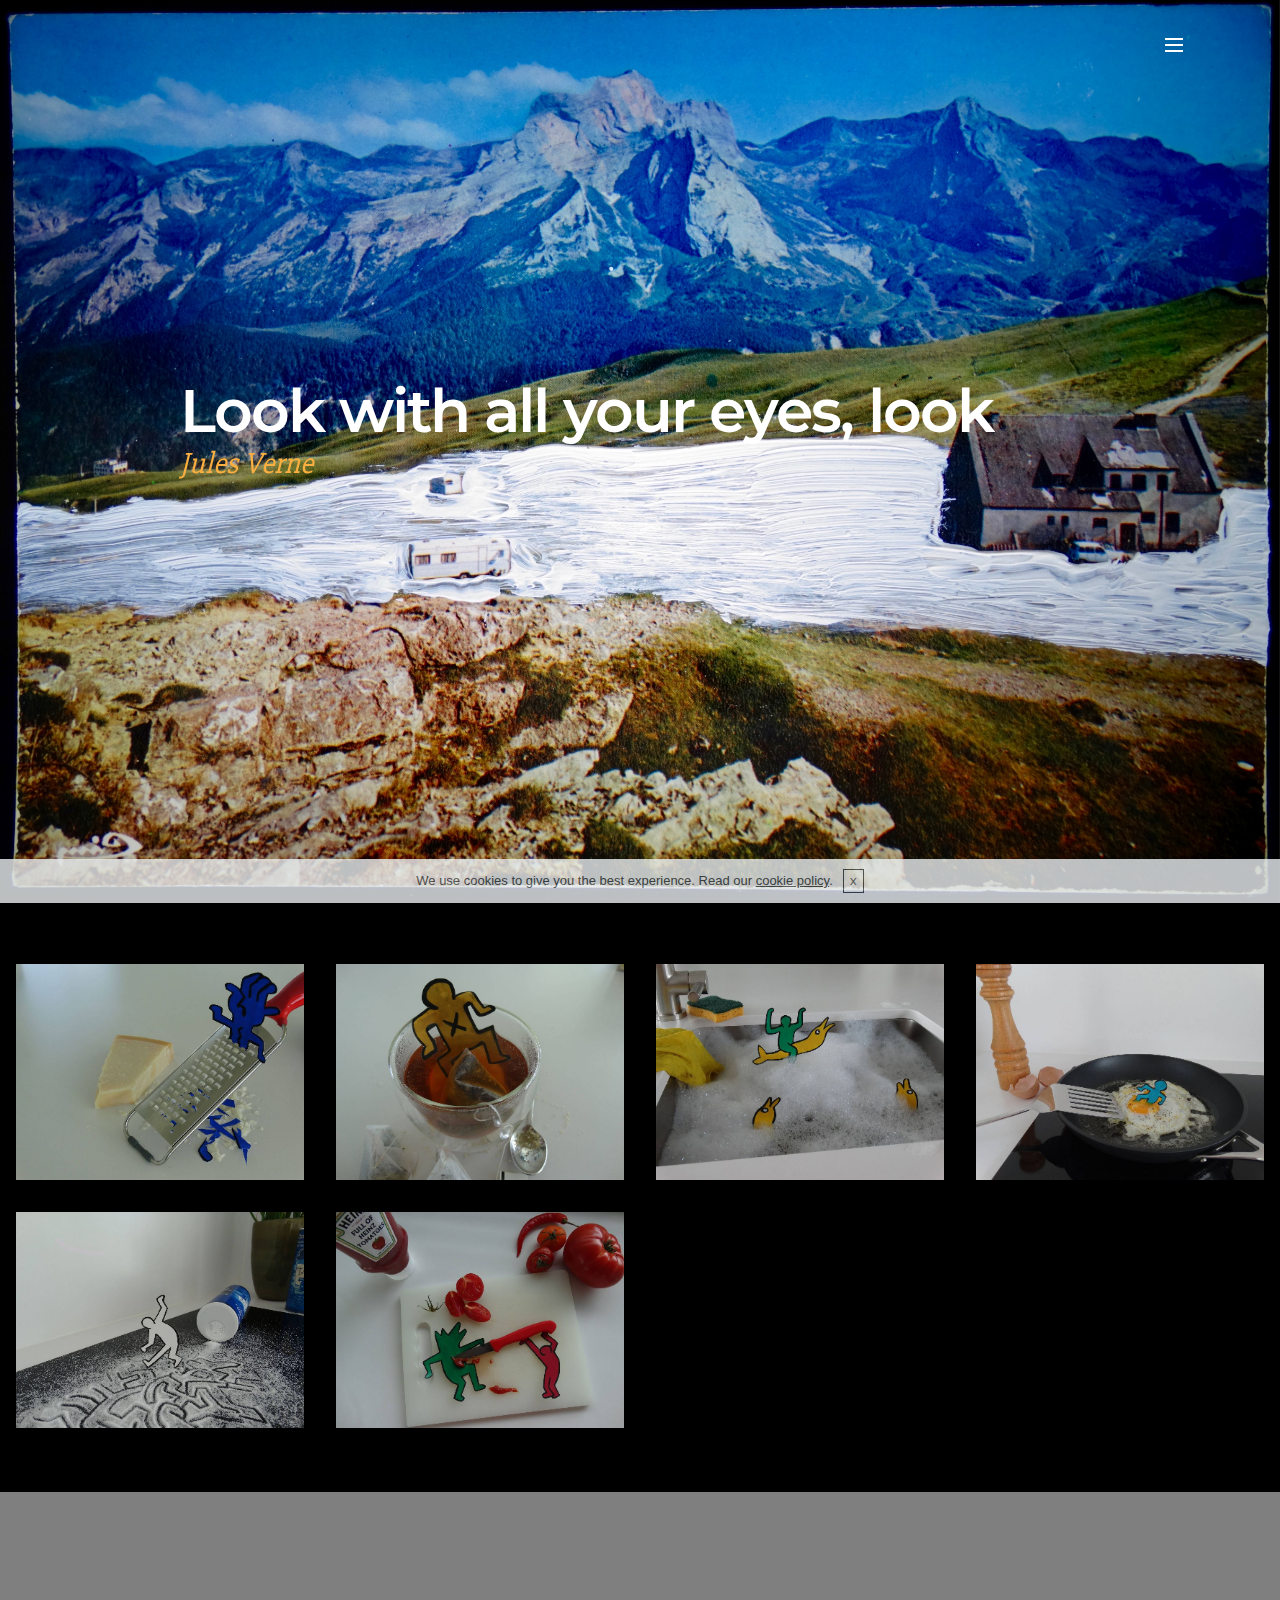
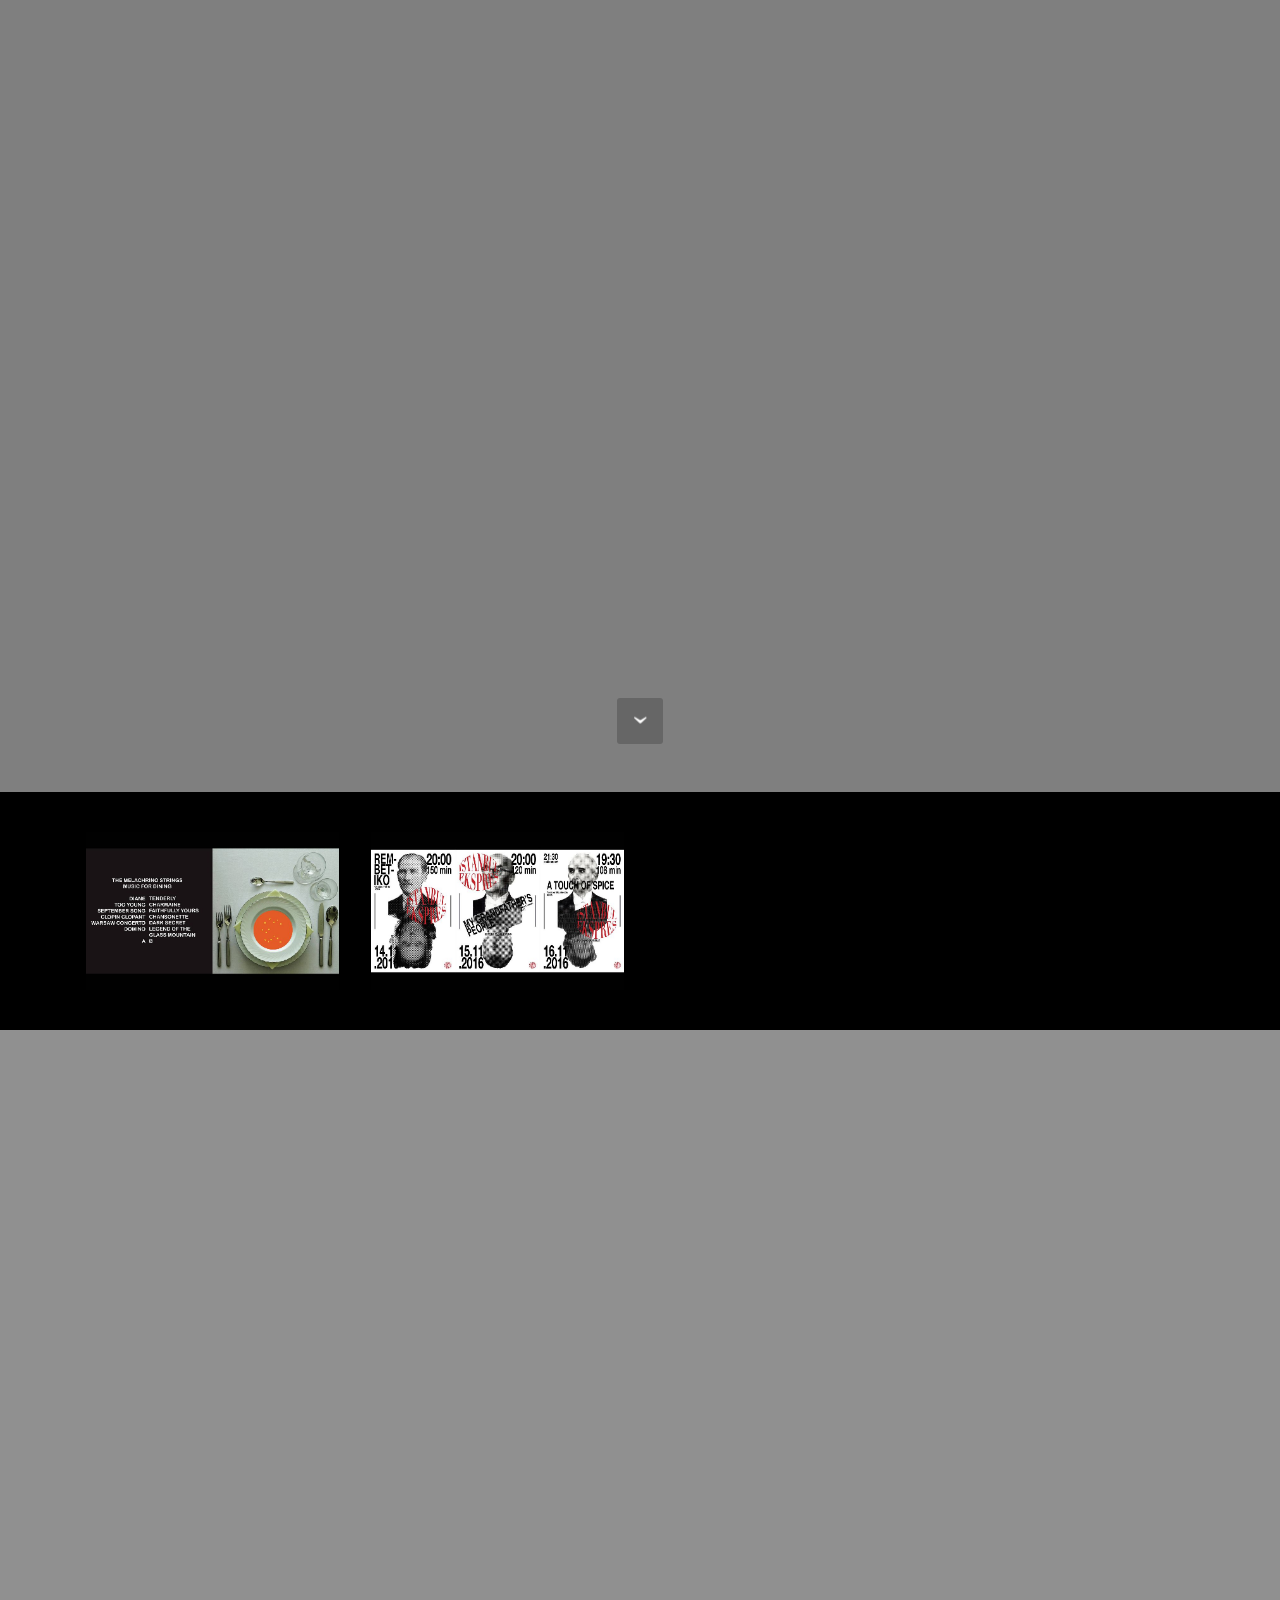
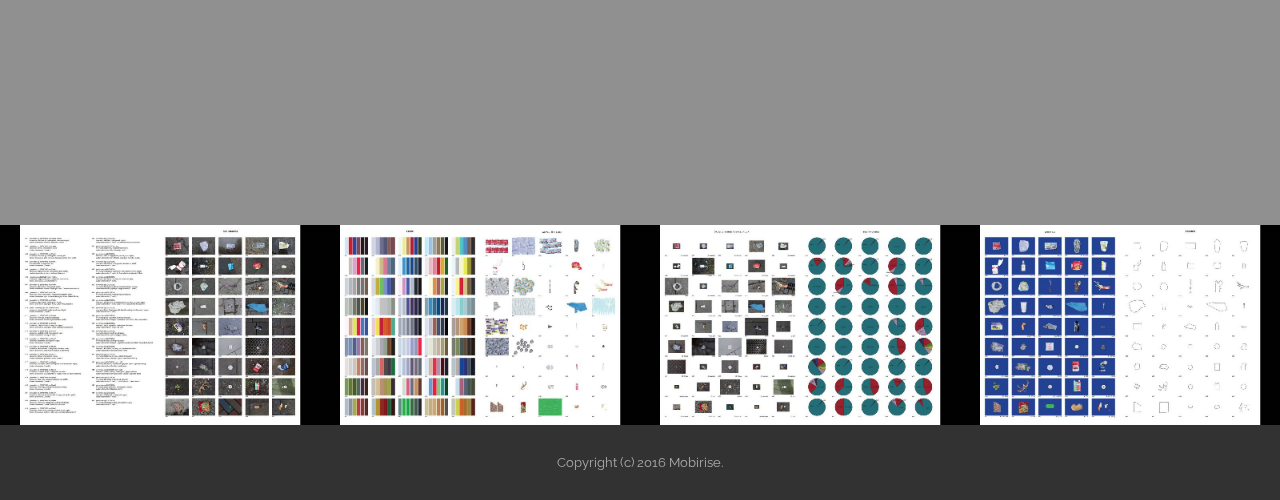
==== commit 774be4ae: "create github pages" ====
--- a/index.html
+++ b/index.html
@@ -67,7 +67,7 @@
 
 </section>
 
-<section class="engine"><a rel="external" href="https://mobirise.com">Website Builder</a></section><section class="mbr-section mbr-section-hero mbr-section-full mbr-parallax-background mbr-after-navbar" id="header1-d" style="background-image: url(assets/images/dsc01935.jpg);">
+<section class="engine"><a rel="external" href="https://mobirise.com">Web Site Builder</a></section><section class="mbr-section mbr-section-hero mbr-section-full mbr-parallax-background mbr-after-navbar" id="header1-d" style="background-image: url(assets/images/dsc01935.jpg);">
 
     
 
